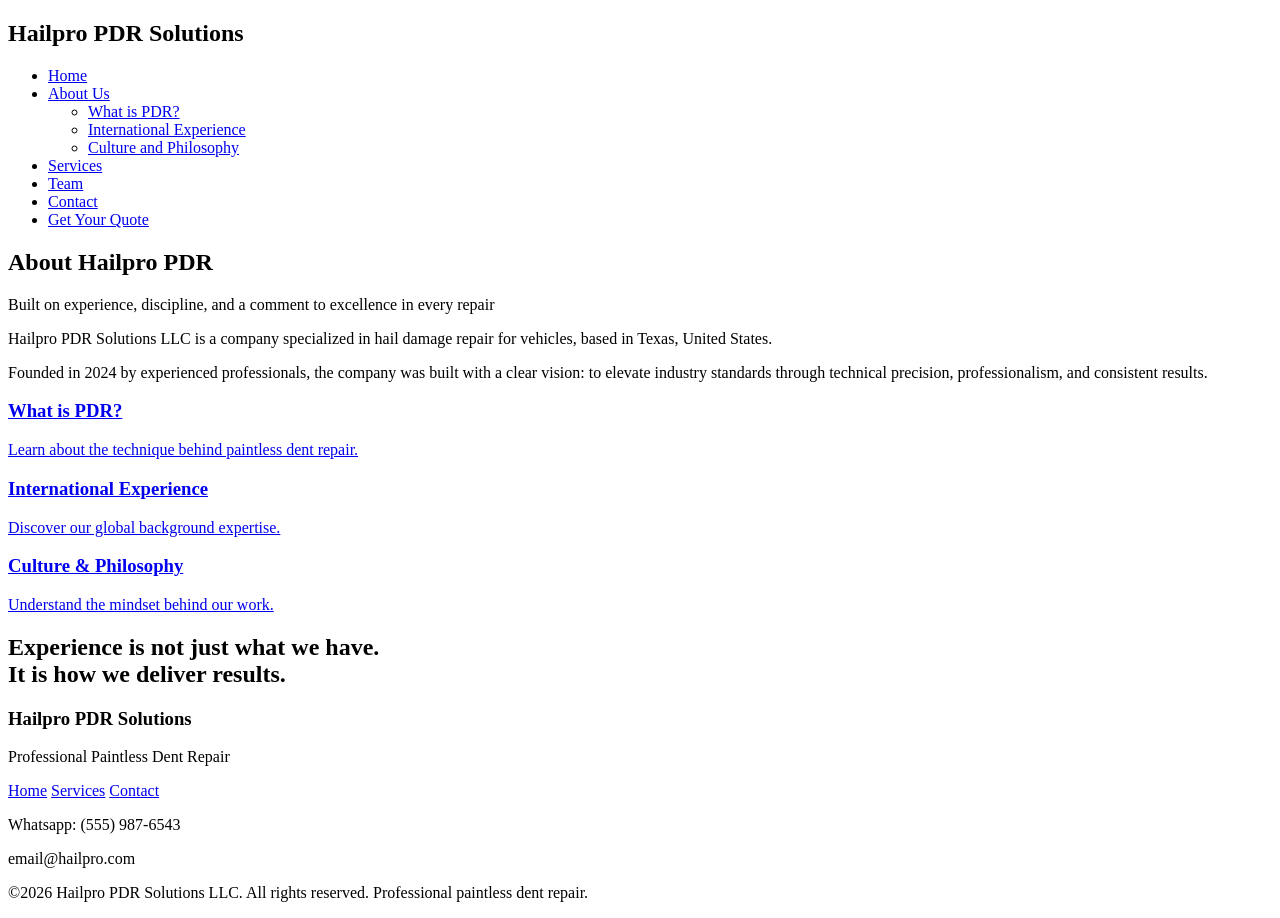
==== about.html @ 95b72812 "Add files via upload" ====
<!DOCTYPE html>
<html lang="en">
<head>
    <meta charset="UTF-8">
    <meta name="viewport" content="width=device-width, initial-scale=1.0">
    <title>About us</title>
    <link rel="shortcut icon" href="favicon.ico" type="image/x-icon">

    
</head>
<body>
    <header>
         <nav class="navbar">
            <div class="container navbar">

                <div class="logo">
                <h1>Hailpro PDR Solutions</h1>
            </div>

        <ul class="nav-menu">
            <li><a href="index.html">Home</a></li>

            <li class="dropdown">
                <a href="about.html">About Us</a>
                    <ul class="dropdown-menu">
                        <li><a href="pdr.html">What is PDR?</a></li>
                        <li><a href="experience.html">International Experience</a></li>
                        <li><a href="culture.html">Culture and Philosophy</a></li>
                    </ul>
                <li><a href="services.html">Services</a></li>
                <li><a href="team.html">Team</a></li>
                <li><a href="contact.html">Contact</a></li>

                <li><a href="contact.html" class="btn-nav">Get Your Quote</a></li>
            </li>
        </ul>
        </nav>
    </header>


    <main>
        <section class="page-hero">
            <div class="container">
                <h1>About Hailpro PDR</h1>
                <p>Built on experience, discipline, and a comment to excellence in every repair</p>
            </div>
        </section>

        <section class="about-intro">
            <div class="container">
                <p>
                    Hailpro PDR Solutions LLC is a company specialized in hail damage repair for vehicles, based in Texas, United States.
                </p>

                <p>
                    Founded in 2024 by experienced professionals, the company was built with a clear vision: to elevate industry standards through technical precision, professionalism, and consistent results.
                </p>
            </div>
        </section>

        <section >
            <div class="about-grid">
                <a href="pdr.html" class="about-card">
                    <h3>What is PDR?</h3>
                    <p>Learn about the technique behind paintless dent repair.</p>
                </a>

                <a href="experience.html" class="about-card">
                    <h3>International Experience</h3>
                    <p>Discover our global background expertise.</p>
                </a>

                <a href="culture.html" class="about-card">
                    <h3>Culture & Philosophy</h3>
                    <p>Understand the mindset behind our work.</p>
                </a>
            </div>
        </section>

    <section class="about-statement">
        <div class="container">
            <h2>
                Experience is not just what we have. <br> It is how we deliver results.
            </h2>
        </div>
    </section>

    <footer class="footer">
        <div class="container footer-content">
            <div>
                <h3>Hailpro PDR Solutions</h3>
                <p>Professional Paintless Dent Repair</p>
            </div>
            <div class="footer-links">
                <a href="index.html">Home</a>
                <a href="services.html">Services</a>
                <a href="contact.html">Contact</a>
            </div>
            <div class="footer-contact">
                <p>Whatsapp: (555) 987-6543</p>
                <p>email@hailpro.com</p>
            </div>
        </div>

        <p>
            ©2026 Hailpro PDR Solutions LLC. All rights reserved.
                Professional paintless dent repair.
        </p>
    </footer>
    </main>
</body>
</html>
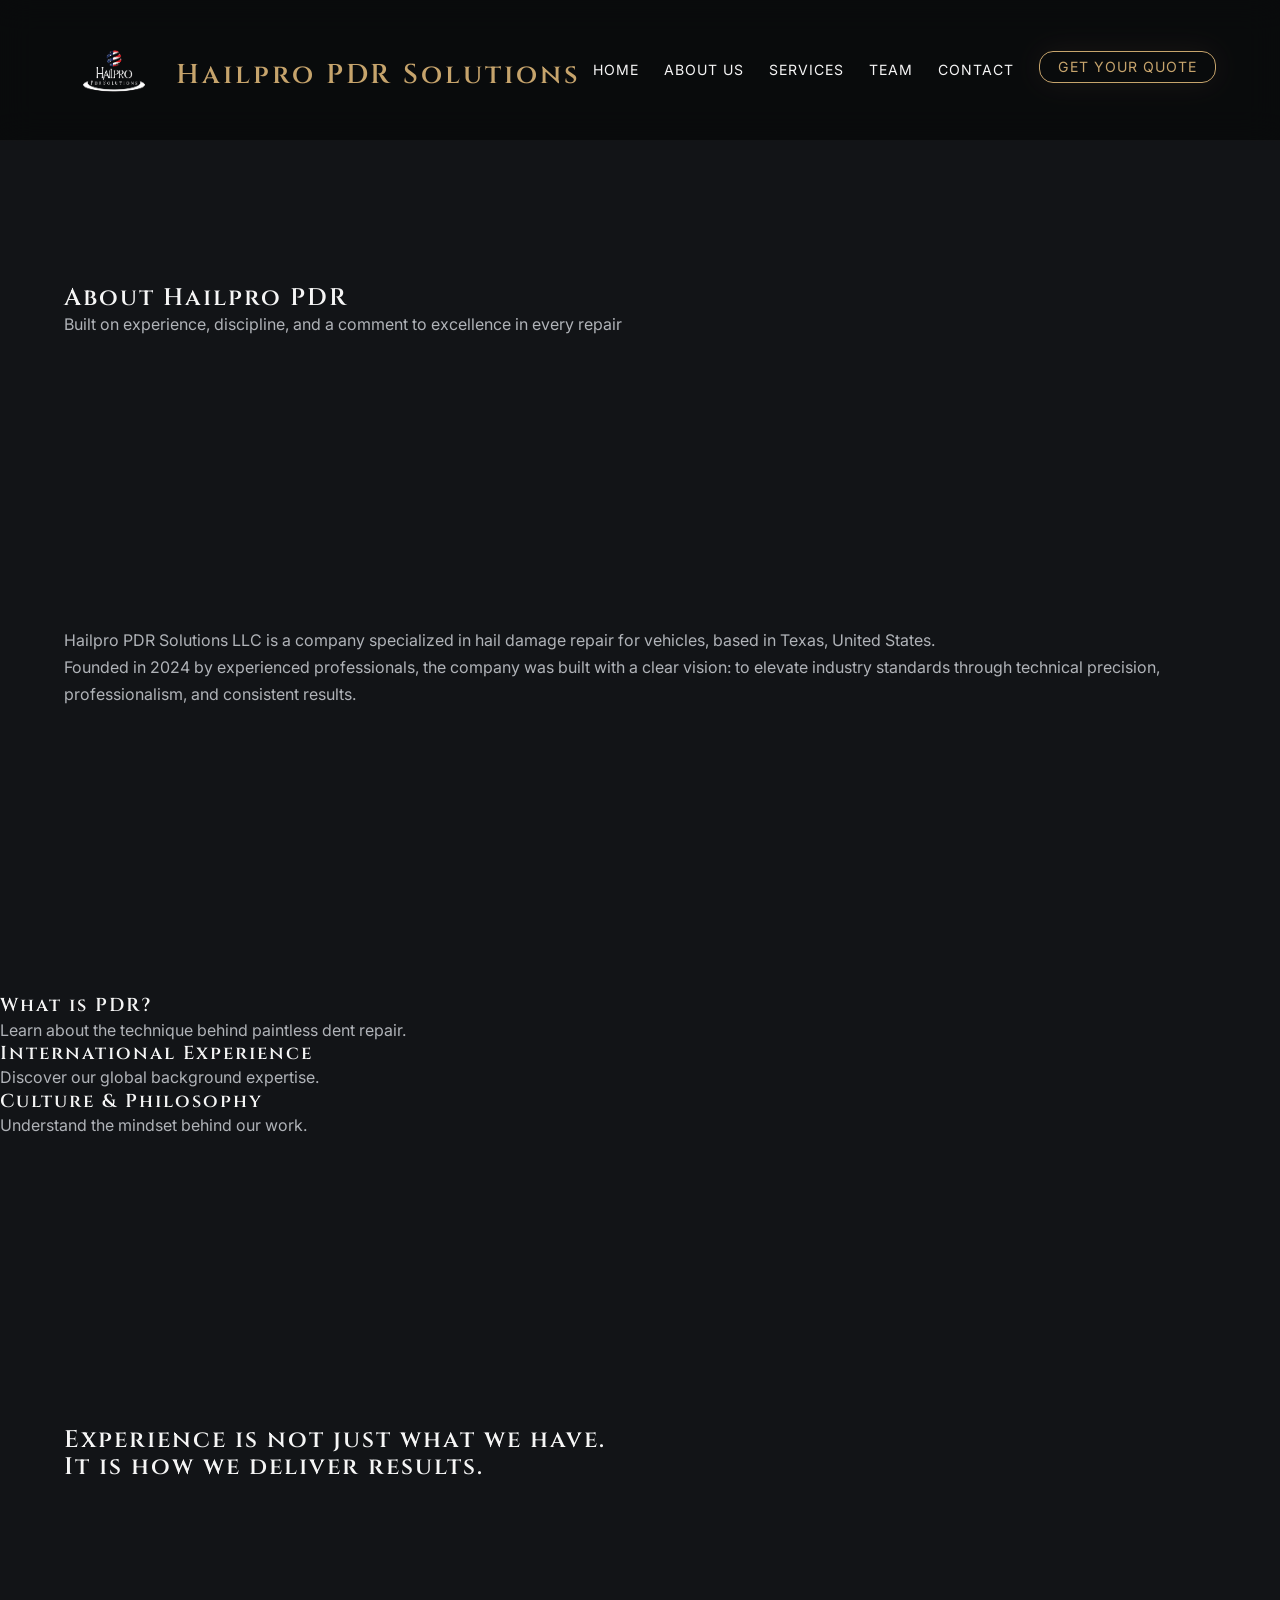
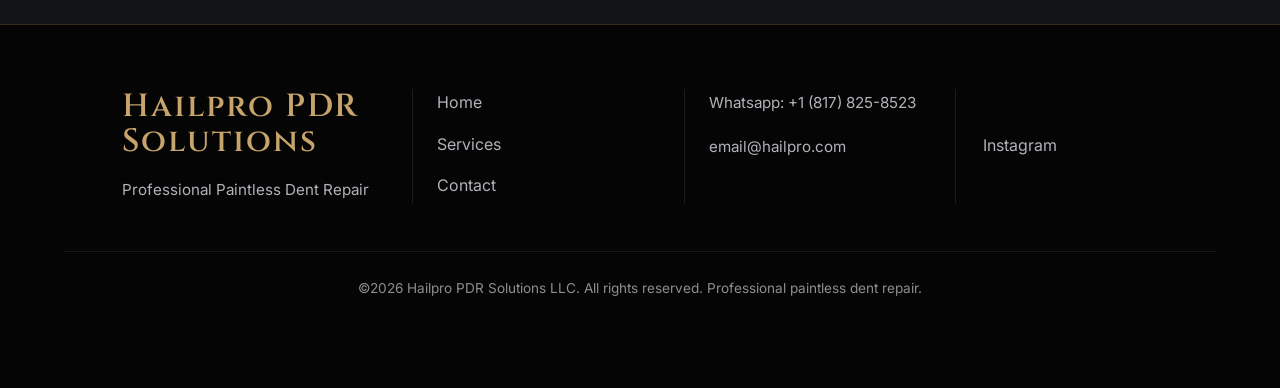
==== commit ec2c48c7: "update" ====
--- a/about.html
+++ b/about.html
@@ -5,7 +5,7 @@
     <meta name="viewport" content="width=device-width, initial-scale=1.0">
     <title>About us</title>
     <link rel="shortcut icon" href="favicon.ico" type="image/x-icon">
-
+    <link rel="stylesheet" href="style.css">
     
 </head>
 <body>
@@ -14,29 +14,29 @@
             <div class="container navbar">
 
                 <div class="logo">
+                <img src="images/logo.png" alt="">
                 <h1>Hailpro PDR Solutions</h1>
             </div>
 
-        <ul class="nav-menu">
-            <li><a href="index.html">Home</a></li>
+            <ul class="nav-menu">
+                <li><a href="index.html">Home</a></li>
 
             <li class="dropdown">
-                <a href="about.html">About Us</a>
+                    <a href="about.html">About Us</a>
                     <ul class="dropdown-menu">
                         <li><a href="pdr.html">What is PDR?</a></li>
                         <li><a href="experience.html">International Experience</a></li>
                         <li><a href="culture.html">Culture and Philosophy</a></li>
-                    </ul>
-                <li><a href="services.html">Services</a></li>
-                <li><a href="team.html">Team</a></li>
-                <li><a href="contact.html">Contact</a></li>
+                        </ul>
+                    <li><a href="services.html">Services</a></li>
+                    <li><a href="team.html">Team</a></li>
+                    <li><a href="contact.html">Contact</a></li>
 
-                <li><a href="contact.html" class="btn-nav">Get Your Quote</a></li>
-            </li>
-        </ul>
+                    <li><a href="contact.html" class="btn-nav">Get Your Quote</a></li>
+                </li>
+            </ul>
         </nav>
     </header>
-
 
     <main>
         <section class="page-hero">
@@ -84,6 +84,7 @@
             </h2>
         </div>
     </section>
+</main>
 
     <footer class="footer">
         <div class="container footer-content">
@@ -97,16 +98,18 @@
                 <a href="contact.html">Contact</a>
             </div>
             <div class="footer-contact">
-                <p>Whatsapp: (555) 987-6543</p>
+                <p>Whatsapp: +1 (817) 825-8523</p>
                 <p>email@hailpro.com</p>
+            </div>
+
+            <div class="footer-instagram">
+                <a href="https://www.instagram.com/hailpropdrsolutions/">Instagram</a>
             </div>
         </div>
 
         <p>
-            ©2026 Hailpro PDR Solutions LLC. All rights reserved.
-                Professional paintless dent repair.
+            ©2026 Hailpro PDR Solutions LLC. All rights reserved. Professional paintless dent repair.
         </p>
     </footer>
-    </main>
 </body>
 </html>
--- a/style.css
+++ b/style.css
@@ -0,0 +1,1362 @@
+@charset "UTF-8"; 
+
+@import url('https://fonts.googleapis.com/css2?family=Cinzel:wght@400..900&display=swap'); 
+
+@import url('https://fonts.googleapis.com/css2?family=Inter:ital,opsz,wght@0,14..32,100..900;1,14..32,100..900&display=swap');
+
+
+:root { 
+
+    /*COLORS*/
+
+    --background-main: #121417; 
+    --background-soft: #1a1d21; 
+    --background-card: #20242a;
+    
+    --gold: #c6a46c; 
+    --gold-soft: #a88b5c; 
+    --gold-light: #e0c48a; 
+    
+    --blue-deep: #1e3a8a; 
+    --red-accent: #b91c1c; 
+    
+    --text-main: #f5f5f5; 
+    --text-soft: #b0b3b8; 
+
+    --border-light: rgba(255, 255, 255, 0.08);
+    --border-soft: rgba(255,255,255,0.04);
+    --gold-border: 1px solid rgba(198,164,108,0.25);
+
+    --overlay-dark: rgba(0,0,0,0.72);
+    --overlay-light: rgba(0,0,0,0.3);
+
+    /*TYPOGRAPHY*/
+
+    --font-title: "Cinzel", serif;
+    --font-body: "Inter", sans-serif;
+
+    --title-big: 5.5rem;
+    --title-medium: 3rem;
+    --title-small: 1.5rem;
+
+    --text-large: 1.15rem;
+    --text-normal: 1rem;
+    --text-small: 0.9rem;
+
+    --letter-spacing-title: 2px;
+
+    /*SPACING*/
+
+    --section-padding: 9rem;
+    --container-width: 1280px;
+
+    --content-width: 550px;
+
+
+    --card-padding: 2.5rem;
+
+    --button-padding: 1rem 2.2rem;
+
+    /*EFFECTS*/
+    
+    --radius: 14px;
+    --radius-small: 8px;
+    --radius-large: 24px;
+
+    --shadow-soft: 0 10px 30px rgba(0,0,0,0.25);
+    --shadow-medium: rgba(0,0px,60px,0.35);
+    --shadow-heavy: rgba(0,30px,100px,0.45);
+
+    --gradient-dark:
+    linear-gradient(
+    to right,
+    rgba(0,0,0,0.88),
+    rgba(0,0,0,0.3)
+);
+
+    --gradient-soft:
+    linear-gradient(
+    to bottom,
+    rgba(0,0,0,0.2),
+    rgba(0,0,0,0.75)
+);
+
+    --blur-light: blur(8px);
+    --blur-medium: blur(14px);
+    --blur-heavy: blur(24px);
+
+    --gold-glow: 0 0 30px rgba(198,164,108,0.08);
+
+    --gold-strong: #c3bf76;
+
+    --transition-slow: 1s ease;
+    --transition-medium: 0.6s ease;
+    --transition-fast: 0.3s ease;
+
+    --luxury-transition: cubic-bezier(0.19,1,0.22,1);
+    
+} 
+
+* { 
+    margin: 0px; 
+    padding: 0px; 
+    box-sizing: border-box; 
+} 
+
+html {
+    scroll-behavior: smooth;
+}
+
+
+body { 
+    font-family: "Inter", sans-serif; 
+
+    color: var(--text-main);
+    
+    background: linear-gradient(to bottom, rgba(0,0,0,0.2),
+    rgba (0,0,0,0.9)
+    );
+
+    background-color: var(--background-main);
+    line-height: 1.7; 
+
+    overflow-x: hidden;
+    position: relative;
+} 
+
+body::before {
+    content: "";
+    position: fixed;
+
+    inset: 0;
+
+    background-image: radial-gradient(rgba (255,255,255,0.08) 0.5px,
+    transparent 0.05px
+    );
+
+    background-size: 4px 4px;
+
+    opacity: 0.03;
+
+    pointer-events: none;
+    
+    z-index: 9999;
+}
+
+h1, h2, h3 { 
+    font-family: "Cinzel", serif; 
+    letter-spacing: var(--letter-spacing-title); 
+    line-height: 1.1;
+    font-weight: 600;
+} 
+
+p { 
+    color: var(--text-soft); 
+    font-size: var(--text-normal);
+} 
+
+a { 
+    text-decoration: none; 
+    color: inherit; 
+}
+
+.container {
+    width: 90%;
+    max-width: var(--container-width);
+    margin: 0px auto;
+}
+
+section {
+    padding: var(--section-padding) 0;
+    position: relative;
+}
+
+header {
+    width: 100%;
+    position: sticky;
+
+    top: 0px;
+    padding: 10px 0px;
+    margin-bottom: 0%;
+
+    z-index: 1000;
+
+    background: rgba(0,0,0, 0.45);
+    backdrop-filter: blur(16px);
+
+    border-bottom: 1px solid rgba(255,255,255,0.04);
+}
+
+.logo {
+    display: flex;
+    flex-direction: row;
+    gap: 12px
+}
+.logo img {
+    width: 150%;
+    max-width: 100px;
+    height: 120px;
+}
+
+.logo h1 {
+    font-size: 1.7rem;
+    color: var(--gold);
+    letter-spacing: 3px;
+
+    margin-top: 50px;
+}
+
+.navbar {
+    display: flex;
+    justify-content: space-between;
+
+    align-items: center;
+    min-height: 95px;
+}
+
+.nav-container {
+    width: 90%;
+    max-width: 1200px;
+
+    display: flex;
+    justify-content: space-between;
+    align-items: center;
+
+    padding: 18px 0px;
+}
+
+
+.nav-menu {
+    list-style: none;
+    display: flex;
+    align-items: center;
+    gap: 25px;
+}
+
+.nav-menu a {
+    position: relative;
+    font-size: 0.88rem;
+    text-transform: uppercase;
+
+    letter-spacing: 1px;
+    transition: var(--transition-medium);
+}
+
+.nav-menu a:hover {
+    color: var(--gold);
+}
+
+.nav-menu a::after {
+    content: "";
+
+    position: absolute;
+    left: 0;
+    bottom: -8px;
+
+    width: 0;
+    height: 2px;
+
+    background: var(--gold);
+
+    transition: var(--transition-medium);
+}
+
+.nav-menu a:hover::after {
+    width: 100%;
+}
+
+.nav-menu .btn-nav::after {
+    display: none;
+}
+
+.dropdown {
+    position: relative;
+}
+
+.dropdown-menu {
+    position: absolute;
+    top: 140%;
+    left: 0;
+    background: rgba(10, 10, 10, 0.99);
+    list-style: none;
+    min-width: 200px;
+
+    border: var(--gold-border);
+
+    backdrop-filter: var(--border-light);
+    padding: 10px 0px;
+    border-radius: var(--radius);
+
+    opacity: 0;
+    visibility: hidden;
+    transform: translateY(10px);
+    transition: var(--transition-medium);
+}
+
+.dropdown-menu li {
+    padding: 14px 22px;
+
+    border-bottom: 1px solid rgba(255,255,255,0.04);
+}
+
+.dropdown-menu li:hover {
+    background: rgba(255, 255, 255, 0.03);
+}
+
+.dropdown:hover .dropdown-menu {
+    opacity: 1;
+    visibility: visible;
+    transform: translateY(0px);
+}
+
+#menu-toggle {
+    display: none;
+}
+
+.menu-icon {
+    display: none;
+    font-size: 28px;
+    cursor: pointer;
+    color: var(--gold);
+
+    transition: var(--transition-fast);
+}
+
+.menu-icon:hover {
+    color: var(--gold-light);
+}
+
+.btn-nav {
+    display: inline-block;
+    padding: 8px 18px;
+    line-height: 1;
+
+    border: 1px solid var(--gold);
+    border-radius: var(--radius);
+
+    transform: translateY(-3px);
+
+    color: var(--gold);
+    box-shadow: var(--gold-glow);
+}
+
+.btn-nav:hover {
+    border: var(--gold-border);
+    color: var(--gold);
+    box-shadow: var(--gold-glow);
+}
+
+.nav-menu .btn-nav:hover {
+    color: #fff7e8;
+
+    border-color: var(--gold);
+
+    box-shadow:
+        0 0 8px rgba(198,164,108,0.55),
+        0 0 18px rgba(198,164,108,0.35),
+        0 0 30px rgba(198,164,108,0.18);
+
+    text-shadow:
+        0 0 6px rgba(255,230,180,0.9);
+
+    background: rgba(198,164,108,0.05);
+
+    transform: translateY(-3px) scale(1.03);
+}
+
+.btn-primary, 
+.btn-secondary {
+    display: inline-flex;
+    align-items: center;
+    justify-content: center;
+
+    padding: var(--button-padding);
+
+    text-transform: uppercase;
+    letter-spacing: 1px;
+    font-size: 0.82rem;
+
+    transition: all var(--transition-medium);
+
+    cursor: pointer;
+}
+
+.btn-primary {
+    background: linear-gradient(135deg, 
+    var(--gold), 
+    var(--gold-soft)
+    );
+    color: #111;
+
+    border: 1px solid transparent;
+    position: relative;
+    overflow: hidden;
+}
+
+.btn-primary:hover {
+    transform: translateY(-2px);
+
+    background: linear-gradient(
+        135deg,
+        #e2c48a,
+        #c79b52
+    );
+
+    color: #000;
+
+    box-shadow:
+        0 0 10px rgba(198,164,108,0.35),
+        0 0 24px rgba(198,164,108,0.18);
+
+    filter: brightness(1.08);
+    
+}
+
+.btn-secondary {
+    border: 1px solid rgba(255,255,255, 0.18);
+    color: var(--text-main);
+}
+
+.btn-secondary:hover {
+    color: #fff7e8;
+
+    border-color: var(--gold);
+
+    box-shadow:
+        0 0 8px rgba(198,164,108,0.55),
+        0 0 18px rgba(198,164,108,0.35),
+        0 0 30px rgba(198,164,108,0.18);
+
+    text-shadow:
+        0 0 6px rgba(255,230,180,0.9);
+
+    background: rgba(198,164,108,0.05);
+
+    transform: translateY(-3px) scale(1.03);
+}
+
+/*HERO SECTION*/
+
+.hero {
+    min-height: 92vh;
+    display: flex;
+
+    flex-direction: column;
+
+    justify-content: center;
+
+    padding-top: 8rem;
+
+    background: var(--gradient-dark),
+    url('images/background.png');
+
+    background-position: left;
+    background-size: cover;
+    background-repeat: no-repeat;
+    background-attachment: fixed;
+
+}
+
+.hero h1 {
+    font-size: var(--title-big);
+    max-width: 1000px;
+    padding-left: 1rem;
+
+    line-height: 5rem;
+
+    text-transform: uppercase;
+    color: #FFFFFF;
+    text-shadow: 0px 10px 30px rgba(0,0,0,0.5)
+}
+
+.highlight {
+    color: var(--gold);
+}
+
+.hero p {
+    font-size: var(--text-large);
+
+    max-width: var(--container-width);
+    margin: 1rem;
+
+    color: #dddddd;
+}
+
+.hero-buttons {
+    display: flex;
+    gap: 1.5rem;
+    margin: 3rem;
+}
+
+.why {
+    position: relative;
+
+    background: var(--text-main);
+
+    padding: 4.5rem 0;
+}
+
+.why::after {
+    content: "";
+
+    position: absolute;
+    top: -90px;
+    left: 0;
+
+    width: 100%;
+    height: 90px;
+
+    background: linear-gradient(
+        to bottom,
+        transparent,
+        #f4f4f4
+    );
+}
+
+.why .section-title {
+    color: var(--background-main);
+
+    text-align: center;
+
+    margin-bottom: 3.5rem;
+
+    font-size: 2rem;
+}
+
+.why-grid {
+    display: grid;
+
+    grid-template-columns: repeat(4, 1fr);
+
+    align-items: center;
+}
+
+.why-item {
+    position: relative;
+    display: flex;
+
+    flex-direction: column;
+    align-items: center;
+    justify-content: center;
+    text-align: center;
+
+    padding: 1.5rem, 2rem;
+
+    transition: var(--transition-fast);
+}
+
+.why-item:hover {
+    transform: translateY(-3px);
+}
+
+.why-item:not(:last-child)::after {
+    content: "";
+
+    position: absolute;
+    right: 0;
+    top: 50%;
+
+    transform: translateY(-50%);
+
+    width: 1px;
+    height: 80%;
+
+    background: rgba(198,164,108,0.18);
+}
+
+.why-item img {
+    width: 38px;
+    height: 38px;
+
+    object-fit: contain;
+
+    margin-bottom: 1.3rem;
+
+    opacity: 0.9;
+
+    transition: var(--transition-fast);
+}
+
+.why-item:hover img {
+    transform: scale(1.05);
+}
+
+.why-item span {
+    font-family: var(--font-body);
+    font-size: 1rem;
+    font-weight: 400;
+    color: var(--background-main);
+
+    letter-spacing: 1.4px;
+    line-height: 1.6;
+
+    text-transform: uppercase;
+}
+
+/*ABOUT SECTION*/
+
+.about-short {
+    background: #050505;
+
+    border-top: var(--gold-border);
+    border-bottom: var(--gold-border);
+
+    padding: 0;
+}
+
+.about-wrapper {
+    display: grid;
+    grid-template-columns: 52% 48%;
+    align-items: stretch;
+}
+
+.about-content {
+    display: flex;
+    align-items: center;
+    position: relative;
+
+    padding: 6rem 7rem 6rem 4rem;
+}
+
+.about-content .container {
+    max-width: 520px;
+}
+
+.about-short .section-title {
+    text-align: left;
+    font-size: 2.3rem;
+
+    margin-bottom: 2rem;
+
+    color: var(--text-main);
+}
+
+.about-content .section-title::after {
+    content: "";
+
+    position: absolute;
+    left: 0;
+    bottom: -14px;
+
+    width: 60px;
+    height: 2px;
+
+    background: var(--gold);
+}
+
+.about-content p {
+    max-width: 540px;
+
+    font-size: 1rem;
+    line-height: 2;
+
+    margin-bottom: 3rem;
+    color: var(--text-soft);
+}
+
+.about-img {
+    position: relative;
+    min-height: 650px;
+    overflow: hidden;
+}
+
+.about-img img {
+    width: 100%;
+    height: 100%;
+
+    object-fit: cover;
+    display: block;
+    object-position: center center;
+
+    transform: scale(0.9);
+
+    filter: 
+    grayscale(35%)
+    brightness(0.9)
+    contrast(1.1);
+}
+
+.about-img::after {
+    content: "";
+    position: absolute;
+    inset: 0;
+
+    background: linear-gradient(
+    to left,
+    rgba(0,0,0,0.15),
+    rgba(0,0,0,0.45)
+    );
+}
+
+.stats-grid {
+    display: flex;
+    gap: 3rem;
+
+    margin-top: 1rem;
+    margin-right: 2rem;
+    
+}
+
+.stat {
+    display: flex;
+    align-items: center;
+    min-width: auto;
+
+    gap: 1rem;
+}
+
+.stat img {
+    width: 20px;
+    height: 22px;
+
+    object-fit: contain;
+    object-position: center;
+
+    border: 1px solid var(--gold);
+    border-radius: 42%;
+    padding: 10px;
+    margin: 1.4rem auto 1.8rem;
+
+    display: block;
+
+    box-sizing: content-box;
+    background: rgba(0,0,0,0.55);
+    backdrop-filter: blur(5px);
+}
+
+.stat h3 {
+    font-size: 2.8rem;
+    color: var(--gold);
+
+    margin-bottom: 0.4rem;
+    line-height: 1;
+}
+
+.stat p {
+    margin: 0;
+    color: var(--text-main);
+
+    font-size: 0.78rem;
+    max-width: 120px;
+
+    text-transform: uppercase;
+    letter-spacing: 1.5px;
+    
+}
+
+/*SERVICES*/
+
+.services {
+    background: #050505;
+
+    border-bottom: var(--gold-border);
+
+    padding: 6rem 0;
+}
+
+.services .section-title {
+    position: relative;
+    text-align: center;
+    color: var(--text-main);
+
+    font-size: 2.4rem;
+    margin-bottom: 4.5rem;
+}
+
+.services .section-title::after {
+    content: "";
+    position: absolute;
+
+    left: 50%;
+    bottom: -14px;
+
+    transform: translateX(-50%);
+
+    width: 70%;
+    height: 2px;
+
+    background: var(--gold);
+}
+.services::before {
+    content: "";
+
+    position: absolute;
+
+    top: 0;
+    left: 50%;
+
+    transform: translateX(-50%);
+
+    width: 78%;
+    height: 1px;
+
+    background: linear-gradient(
+        to right,
+        transparent,
+        rgba(198,164,108,0.9),
+        transparent
+    );
+
+    box-shadow:
+        0 0 12px rgba(198,164,108,0.35),
+        0 0 22px rgba(198,164,108,0.18);
+}
+
+.services::after {
+    content: "";
+
+    position: absolute;
+
+    top: -100px;
+    left: 0;
+
+    width: 100%;
+    height: 100px;
+
+    background: linear-gradient(
+        to bottom,
+        transparent,
+        #050505
+    );
+
+    pointer-events: none;
+}
+
+.service-grid {
+    display: grid;
+    grid-template-columns: repeat(3, 1fr);
+    gap: 1.8rem;
+}
+
+.service-card {
+    position: relative;
+
+    min-height: 430px;
+    padding: 3rem 2rem;
+
+    border: 1px solid rgba(198,164,108,0.35);
+
+    overflow: hidden;
+    display: flex;
+    flex-direction: column;
+
+    justify-content: flex-end;
+    
+
+    transition: var(--transition-medium);
+
+    background-size: contain;
+    background-position: top;
+    background-repeat: no-repeat;
+}
+
+.service-card:hover {
+    transform: translateY(-8px);
+
+    border-color: var(--gold);
+
+    box-shadow: var(--gold);
+}
+
+.service-card > * {
+    position: relative;
+    z-index: 2;
+}
+
+.service-card img {
+    width: 20px;
+    height: 22px;
+
+    display: flex;
+
+    object-fit: contain;
+
+    padding: 10px;
+
+    border: 1px solid var(--gold);
+    border-radius: 42%;
+
+    box-sizing: content-box;
+    margin: 0 auto 1.5rem auto;
+
+    background: rgba(0,0,0, 0.45);
+    backdrop-filter: blur(5px);
+}
+
+.service-card h3 {
+    font-size: 1.4rem;
+    
+    color: var(--gold);
+
+    margin-bottom: 1rem;
+    line-height: 1.4;
+}
+
+.service-card p {
+    color: var(--text-soft);
+
+    font-size: 0.95rem;
+    line-height: 1.9;
+}
+
+.service-card-1 {
+    background-image: url('images/grid-1.png');
+}
+
+.service-card-2 {
+    background-image: url('images/grid-2.png');
+}
+
+.service-card-3 {
+    background-image: url('images/grid-3-bk.png');
+
+}
+
+.service-card::before {
+    content: "";
+
+    position: absolute;
+    inset: 0;
+
+    background: linear-gradient(
+        to bottom,
+        rgba(0,0,0,0.05) 0%,
+        rgba(0,0,0,0.35) 35%,
+        rgba(0,0,0,0.78) 65%,
+        rgba(0,0,0,0.96) 100%
+    );
+
+    z-index: 1;
+}
+
+.service-cta {
+    display: flex;
+    justify-content: center;
+
+    margin-top: 5rem;
+}
+
+.service-cta .btn-primary {
+    display: inline-flex;
+    align-items: center;
+    justify-content: center;
+
+    padding: 1rem 3.5rem;
+
+    border: 1px solid var(--gold);
+
+    background: transparent;
+    color: var(--gold);
+
+    text-transform: uppercase;
+
+    letter-spacing: 2px;
+    font-size: 0.85rem;
+    font-weight: 500;
+
+    position: relative;
+    overflow: hidden;
+
+    transition: var(--transition-medium);
+}
+
+.service-cta .btn-primary:hover {
+    background: rgba(198,164,108,0.06);
+
+    color: #fff7e8;
+
+    border-color: var(--gold);
+
+    transform: translateY(-3px) scale(1.02);
+
+    box-shadow:
+        0 0 8px rgba(198,164,108,0.45),
+        0 0 18px rgba(198,164,108,0.28),
+        0 0 28px rgba(198,164,108,0.12);
+
+    text-shadow:
+        0 0 6px rgba(255,230,180,0.75);
+}
+
+/*QUOTE*/
+
+.quote-1 {
+    position: relative;
+    display: flex;
+
+    padding: 5rem 0;
+
+    background-image: url('images/quote-img.png');
+    background-size: cover;
+    background-position: left center;
+    background-repeat: no-repeat;
+    background-attachment: fixed;
+
+    overflow: hidden;
+}
+
+.quote-1::before {
+    content: "";
+
+    position: absolute;
+
+    top: -100px;
+    left: 0;
+
+    width: 100%;
+    height: 100px;
+
+    background: linear-gradient(
+        to bottom,
+        transparent,
+        #050505
+    );
+
+    z-index: 2;
+    pointer-events: none;
+}
+
+.quote-1::after {
+    content: "";
+
+    position: absolute;
+
+    top: 0;
+    left: 50%;
+
+    transform: translateX(-50%);
+
+    width: 78%;
+    height: 1px;
+
+    background: linear-gradient(
+        to right,
+        transparent,
+        rgba(198,164,108,0.9),
+        transparent
+    );
+
+    box-shadow:
+        0 0 12px rgba(198,164,108,0.35),
+        0 0 22px rgba(198,164,108,0.18);
+
+    z-index: 3;
+}
+
+.quote-1 .container {
+    position: relative;
+    z-index: 2;
+
+    display: flex;
+    align-items: center;
+    justify-content: flex-end;
+    gap: 2rem;
+}
+
+.quote-1-content {
+    max-width: 760px;
+
+    display: flex;
+    align-items: flex-start;
+    gap: 1.5rem;
+
+}
+
+.quote-1 img {
+    width: 48px;
+    height: 48px;
+
+    object-fit: contain;
+}
+
+.quote-1 h2 {
+    color: var(--gold);
+
+    font-size: 2rem;
+    line-height: 1.5;
+    font-weight: 500;
+
+    max-height: 850px;
+    text-align: right;
+}
+
+/*CTA CONTACT*/
+
+.contact-cta {
+    background: #f5f1ea;
+
+    padding: 3.5rem 0;
+
+    border-top: 1px solid rgba(198,164,108,0.02);
+    border-bottom: 1px solid rgba(198,164,108,0.02);
+}
+
+.contact-cta-content {
+    display: flex;
+    align-items: center;
+    justify-content: space-between;
+    gap: 2rem;
+}
+
+.contact-cta-text {
+    color: #1a1a1a;
+
+    font-size: 2.4rem;
+    margin-bottom: 0.7rem;
+}
+
+.contact-cta-text p {
+    color: #555;
+
+    font-size: 1rem;
+    line-height: 1.7;
+    padding-top: 5px;
+    text-align: center;
+}
+
+.contact-cta .btn-primary {
+    display: inline-flex;
+    align-items: center;
+    justify-content: center;
+
+    padding: 1.2rem 3.8rem;
+
+    background-color: var(--gold);
+    color: #fff;
+
+    border: 1px solid var(--gold);
+
+    text-transform: uppercase;
+    letter-spacing: 2px;
+
+    font-size: 0.85;
+    font-weight: 500;
+
+    transition: var(--transition-medium);
+}
+
+.contact-cta .btn-primary:hover {
+    background: transparent;
+    color: var(--gold);
+}
+
+/*LOCATION*/
+
+.location {
+    background: #050505;
+    padding: 6rem 0;
+
+    border-top: var(--gold-border);
+}
+
+.location-wrapper {
+    display: grid;
+    grid-template-columns: 380px 1fr;
+    gap: 1rem;
+    
+    align-items: stretch;
+}
+
+.location .container {
+    display: grid;
+    grid-template-columns: 340px 1fr;
+    gap: 3rem;
+    align-items: stretch;
+}
+
+.location-content {
+    display: flex;
+    flex-direction: column;
+    justify-content: center;
+}
+
+.location .section-title {
+    position: relative;
+    color: var(--gold);
+
+    font-size: 2.2rem;
+    margin-bottom: 2.5rem;
+}
+
+.location .section-title::after {
+    content: "";
+
+    position: absolute;
+    left: 0;
+    bottom: -12px;
+
+    width: 60px;
+    height: 2px;
+
+    background: var(--gold);
+}
+
+.location-info {
+    display: flex;
+    flex-direction: column;
+    gap: 1.4rem;
+}
+
+.location-item {
+    display: flex;
+    align-items: center;
+    gap: 0.9rem;
+}
+
+.location-item span {
+    width: 22px;
+    height: 22px;
+
+    display: flex;
+    align-items: center;
+    justify-content: center;
+
+    flex-shrink: 0;
+}
+
+.location-item img {
+    width: 20px;
+    height: 20px;
+
+    object-fit: contain;
+
+}
+
+.location-item p {
+    color: var(--text-soft);
+    font-size: 1rem;
+
+    line-height: 1.7;
+}
+
+.location-item strong {
+    color: var(--text-main);
+    font-weight: 500;
+}
+
+.map-placeholder {
+    overflow: hidden;
+
+    border: 1px solid rgba(198,164,108,0.03);
+    min-height: 260px;
+    position: relative;
+}
+
+.map-placeholder iframe {
+    width: 100%;
+    height: 100%;
+
+    filter: 
+    grayscale(100%)
+    brightness(0.55)
+    contrast(1.1);
+}
+
+/*FOOTER*/
+
+.footer {
+    background: #050505;
+    border-top: var(--gold-border);
+    padding: 4rem;
+}
+
+.footer-content {
+    display: grid;
+    grid-template-columns: 1.2fr 1fr 1fr 0.8fr;
+    gap: 3rem;
+
+    padding-bottom: 3rem;
+}
+
+.footer-content > div {
+    position: relative;
+}
+
+.footer-content > div:not(:last-child)::after {
+    content: "";
+
+    position: absolute;
+    top: 0;
+    right: -1.5rem;
+
+    width: 1px;
+    height: 100%;
+
+    background: rgba(198,164,108,0.15);
+}
+
+/*BRAND*/
+
+.footer h3 {
+    color: var(--gold);
+    font-size: 2rem;
+    margin-bottom: 1rem;
+}
+
+.footer p {
+    color: var(--text-soft);
+
+    line-height: 1.8;
+    font-size: 0.95rem;
+}
+
+.footer-links {
+    display: flex;
+    flex-direction: column;
+
+    gap: 0.9rem;
+}
+
+.footer-links a {
+    color: var(--text-soft);
+
+    transition: var(--transition-fast);
+}
+
+.footer-links a:hover {
+    color: var(--gold);
+
+    transform: translateX(3px);
+}
+
+.footer-contact {
+    display: flex;
+    flex-direction: column;
+
+    gap: 1rem;
+}
+
+.footer-instagram {
+    display: flex;
+    align-items: center;
+
+    gap: 0.7rem;
+
+    color: var(--text-soft);
+    transition: var(--transition-fast);
+    transform: translateX(3px);
+}
+
+.footer-instagram:hover {
+    color: var(--gold);
+
+    transform: translateX(3px);
+}
+
+.footer > p {
+    border-top: 1px solid rgba(198,164,108,0.12);
+
+    padding: 1.5rem 0;
+
+    text-align: center;
+
+    color: rgba(255,255,255,0.55);
+
+    font-size: 0.85rem;
+}
+
+
+
+
+
+/*RESPONSIVE NON-DESKTOP*/
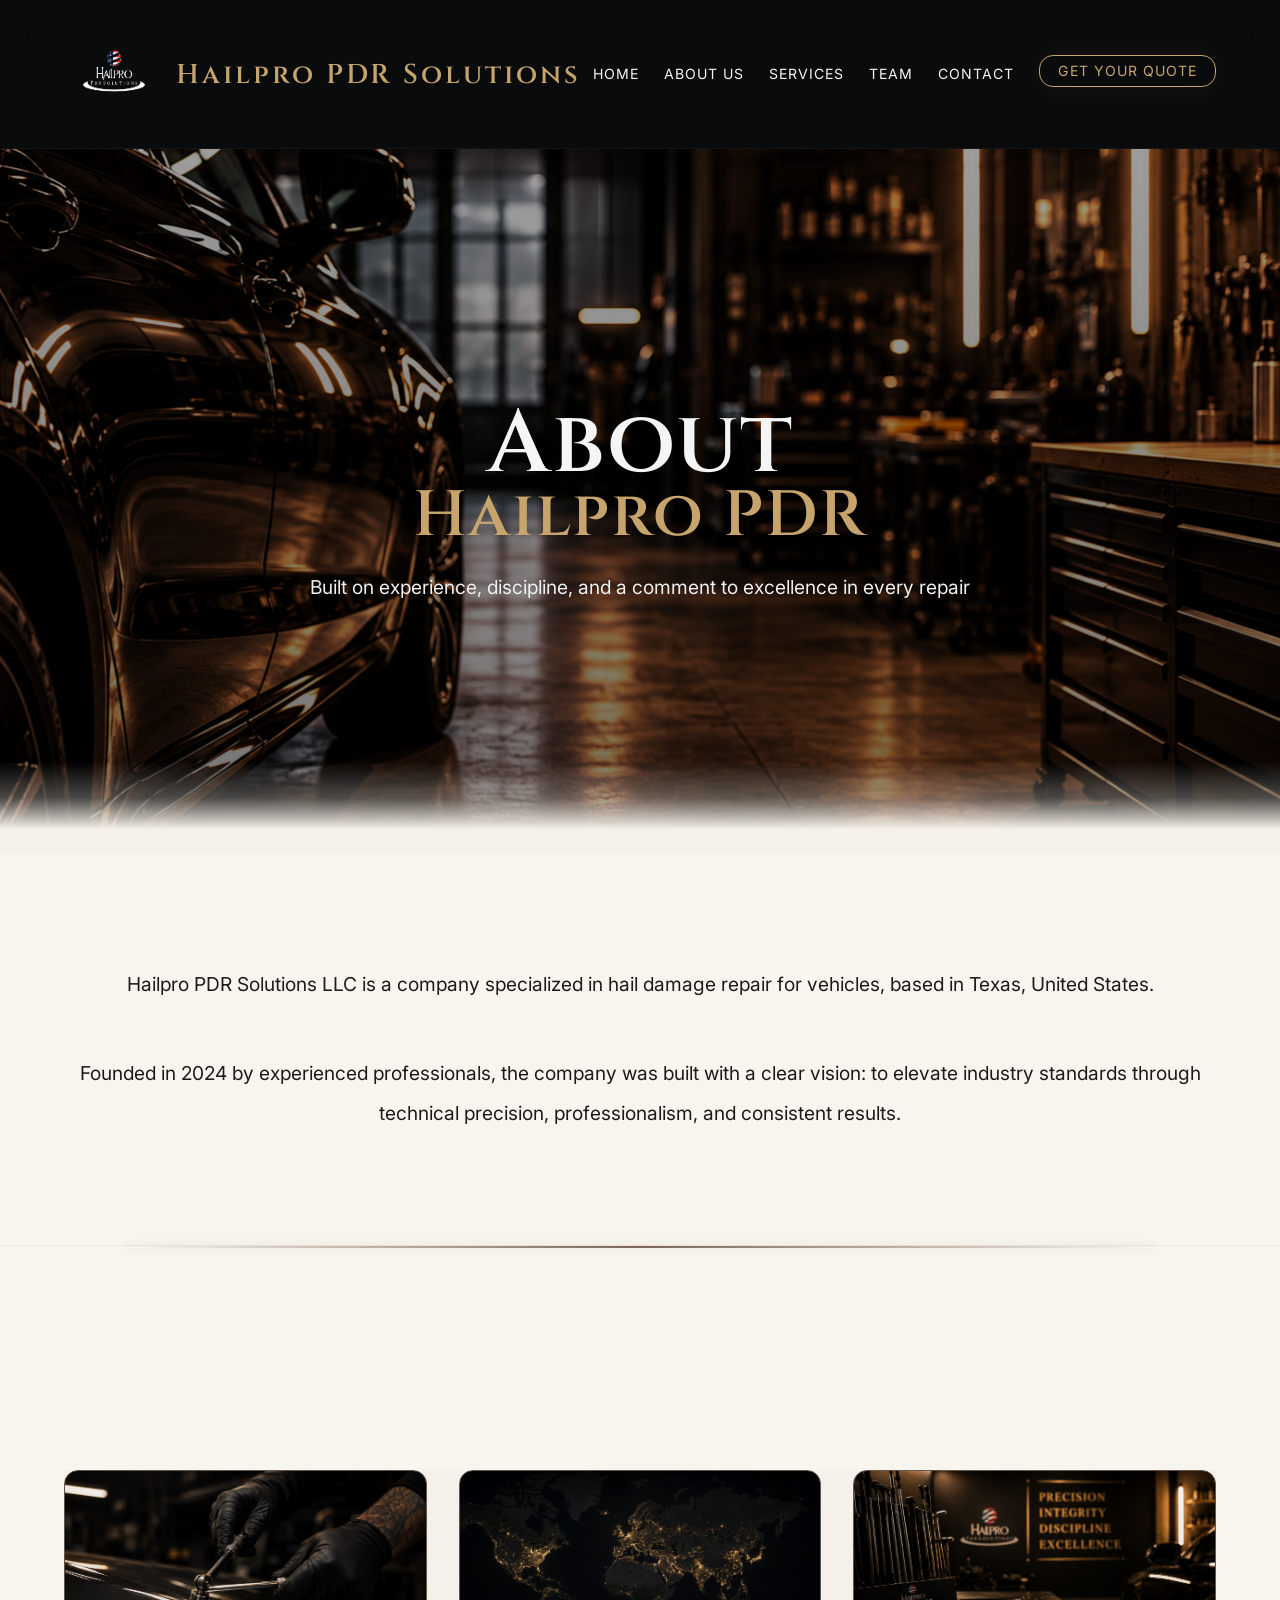
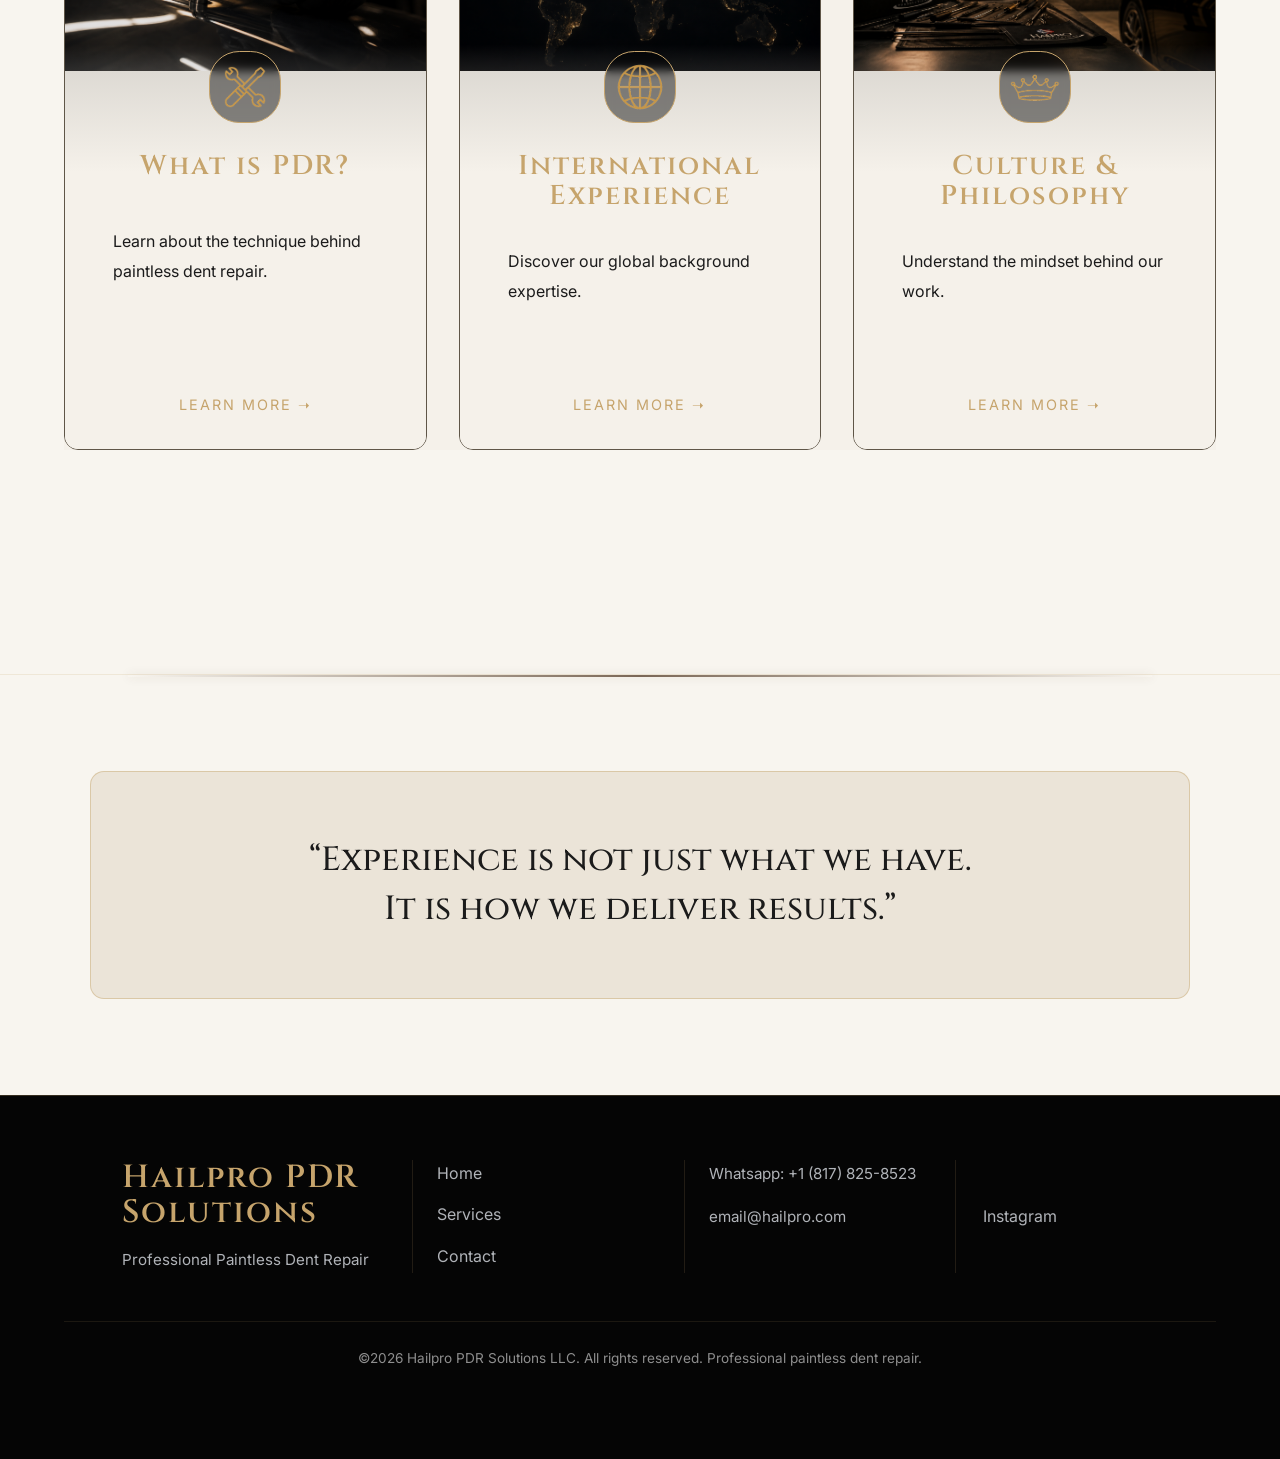
==== commit 128a00f0: "update" ====
--- a/about.html
+++ b/about.html
@@ -14,7 +14,7 @@
             <div class="container navbar">
 
                 <div class="logo">
-                <img src="images/logo.png" alt="">
+                <a href="index.html"><img src="images/logo.png" alt=""></a>
                 <h1>Hailpro PDR Solutions</h1>
             </div>
 
@@ -41,7 +41,8 @@
     <main>
         <section class="page-hero">
             <div class="container">
-                <h1>About Hailpro PDR</h1>
+                <h1>About</h1>
+                <h2>Hailpro PDR</h2>
                 <p>Built on experience, discipline, and a comment to excellence in every repair</p>
             </div>
         </section>
@@ -58,29 +59,37 @@
             </div>
         </section>
 
-        <section >
-            <div class="about-grid">
-                <a href="pdr.html" class="about-card">
-                    <h3>What is PDR?</h3>
-                    <p>Learn about the technique behind paintless dent repair.</p>
-                </a>
+        <section class="whatis-bg">
+            <div class="about-grid-section">
 
-                <a href="experience.html" class="about-card">
-                    <h3>International Experience</h3>
-                    <p>Discover our global background expertise.</p>
-                </a>
-
-                <a href="culture.html" class="about-card">
-                    <h3>Culture & Philosophy</h3>
-                    <p>Understand the mindset behind our work.</p>
-                </a>
+                <div class="about-grid">
+                    <a href="pdr.html" class="about-card about about-card-img">
+                        <img src="images/repair-icon.png" alt="">
+                        <h3>What is PDR?</h3>
+                        <p>Learn about the technique behind paintless dent repair.</p>
+                        <h5>Learn More ➝</h5>
+                    </a>
+                    <a href="experience.html" class="about-card about-card-img">
+                        <img src="images/international-icon.png" alt="">
+                        <h3>International Experience</h3>
+                        <p>Discover our global background expertise.</p>
+                        <h5>Learn More ➝</h5>
+                    </a>
+                    <a href="culture.html" class="about-card about-card-img card icon">
+                        <img src="images/culture-icon.png" alt="">
+                        <h3>Culture & Philosophy</h3>
+                        <p>Understand the mindset behind our work.</p>
+                        <h5>Learn More ➝</h5>
+                    </a>
+                </div>
             </div>
         </section>
 
     <section class="about-statement">
         <div class="container">
+
             <h2>
-                Experience is not just what we have. <br> It is how we deliver results.
+                “Experience is not just what we have. <br> It is how we deliver results.”
             </h2>
         </div>
     </section>
--- a/style.css
+++ b/style.css
@@ -13,6 +13,13 @@
     --background-soft: #1a1d21; 
     --background-card: #20242a;
     
+    --beige-main: #f5f1ea;
+    --beige-soft: #ebe4d8;
+    --beige-dark: #d8cfc0;
+
+    --cream-light: #faf7f2;
+    --warm-white: #f8f5ef;
+
     --gold: #c6a46c; 
     --gold-soft: #a88b5c; 
     --gold-light: #e0c48a; 
@@ -23,12 +30,22 @@
     --text-main: #f5f5f5; 
     --text-soft: #b0b3b8; 
 
+    --text-dark: #1b1b1b;
+    --text-brown: #5f5648;
+
     --border-light: rgba(255, 255, 255, 0.08);
     --border-soft: rgba(255,255,255,0.04);
     --gold-border: 1px solid rgba(198,164,108,0.25);
+    --beige-border: 1px solid rgba(198,164,108,0.18);
 
     --overlay-dark: rgba(0,0,0,0.72);
     --overlay-light: rgba(0,0,0,0.3);
+    --overlay-beige:
+    linear-gradient(
+        to bottom,
+        rgba(245,241,234,0.88),
+        rgba(245,241,234,0.96)
+    );
 
     /*TYPOGRAPHY*/
 
@@ -81,6 +98,13 @@
     rgba(0,0,0,0.75)
 );
 
+--gradient-beige:
+    linear-gradient(
+        135deg,
+        #faf7f2,
+        #ebe4d8
+    );
+
     --blur-light: blur(8px);
     --blur-medium: blur(14px);
     --blur-heavy: blur(24px);
@@ -440,6 +464,8 @@
 .hero {
     min-height: 92vh;
     display: flex;
+    position: relative;
+    overflow: hidden;
 
     flex-direction: column;
 
@@ -491,9 +517,12 @@
 .why {
     position: relative;
 
-    background: var(--text-main);
+    background: #ebe4d8;
 
     padding: 4.5rem 0;
+
+    border-top: var(--beige-border);
+    border-bottom: var(--beige-border);
 }
 
 .why::after {
@@ -508,13 +537,17 @@
 
     background: linear-gradient(
         to bottom,
-        transparent,
-        #f4f4f4
+        rgba(245,241,234,0) 0%,
+        rgba(245,241,234,0.35) 40%,
+        var(--beige-soft) 95%, 
+        var(--beige-soft) 100%
     );
+
+    pointer-events: none;
 }
 
 .why .section-title {
-    color: var(--background-main);
+    color: var(--text-dark);
 
     text-align: center;
 
@@ -561,7 +594,7 @@
     width: 1px;
     height: 80%;
 
-    background: rgba(198,164,108,0.18);
+    background: rgba(198,164,108,0.2);
 }
 
 .why-item img {
@@ -585,7 +618,7 @@
     font-family: var(--font-body);
     font-size: 1rem;
     font-weight: 400;
-    color: var(--background-main);
+    color: var(--text-dark);
 
     letter-spacing: 1.4px;
     line-height: 1.6;
@@ -851,11 +884,16 @@
 }
 
 .service-card:hover {
-    transform: translateY(-8px);
-
+    border: var(--gold-border);
+    color: var(--gold);
+
+    box-shadow:
+        0 0px 30px rgba(198,164,108,0.55),
+        0 0px 18px rgba(198,164,108,0.35),
+        0 0 30px rgba(198,164,108,0.18);
+
+    transform: translateY(-10px);
     border-color: var(--gold);
-
-    box-shadow: var(--gold);
 }
 
 .service-card > * {
@@ -886,6 +924,7 @@
 .service-card h3 {
     font-size: 1.4rem;
     
+    text-align: center;
     color: var(--gold);
 
     margin-bottom: 1rem;
@@ -1083,14 +1122,13 @@
 /*CTA CONTACT*/
 
 .contact-cta {
-    background: #f5f1ea;
+    background: var(--gradient-beige);
 
     padding: 3.5rem 0;
 
-    border-top: 1px solid rgba(198,164,108,0.02);
-    border-bottom: 1px solid rgba(198,164,108,0.02);
-}
-
+    border-top: var(--beige-border);
+    border-bottom: var(--beige-border);
+}
 .contact-cta-content {
     display: flex;
     align-items: center;
@@ -1099,14 +1137,14 @@
 }
 
 .contact-cta-text {
-    color: #1a1a1a;
+    color: var(--text-dark);
 
     font-size: 2.4rem;
     margin-bottom: 0.7rem;
 }
 
 .contact-cta-text p {
-    color: #555;
+    color: var(--text-brown);
 
     font-size: 1rem;
     line-height: 1.7;
@@ -1252,6 +1290,371 @@
     contrast(1.1);
 }
 
+/*ABOUT PAGE*/
+/*ABOUT PAGE HERO*/
+
+.page-hero {
+    position: relative;
+    min-height: 78vh;
+
+    display: flex;
+    align-items: center;
+    justify-content: center;
+
+    text-align: center;
+
+    overflow: hidden;
+
+    background: linear-gradient(
+    rgba(0,0,0,0.35),
+    rgba(0,0,0,0.55)
+    ),
+    url('images/hero-about2.png');
+
+    background-size: cover;
+    background-position: center;
+    background-attachment: fixed;
+}
+
+.page-hero::after {
+    content: "";
+    position: absolute;
+
+    top: 0;
+    left: 50%;
+    transform: translateX(-50%);
+
+    width: 100%;
+    height: 100%;
+}
+
+.page-hero .container {
+    position: relative;
+    z-index: 2;
+}
+
+.page-hero h1 {
+    font-size: 5.5rem;
+    color: var(--text-main);
+
+    margin-bottom: 1rem;
+    line-height: 1.1;
+
+    animation: forwards 1.2s ease;
+}
+
+.page-hero h2 {
+    font-size: 4rem;
+    color: var(--gold);
+
+    line-height: 0.2;
+    margin-bottom: 3rem;
+}
+
+.page-hero p {
+    max-width: 760px;
+
+    margin: 0 auto;
+
+    font-size: 1.2rem;
+    color: #f0f0f0;
+
+    animation: forwards 1.6s ease;
+}
+
+.about-intro {
+    background: var(--warm-white);
+
+    text-align: center;
+
+    padding: 7rem 0;
+
+    border-top: var(--beige-border);
+    border-bottom: var(--beige-border);
+}
+
+.about-intro::after {
+    content: "";
+
+    position: absolute;
+    top: -90px;
+    left: 0;
+
+    width: 100%;
+    height: 90px;
+
+    background: linear-gradient(
+        to bottom,
+        rgba(245,241,234,0) 0%,
+        rgba(245,241,234,0.30) 40%,
+        var(--beige-main
+        ) 75%,  
+        var(--beige-main) 100%  
+    );
+
+    pointer-events: none;
+}
+
+.about-intro p:last-child {
+    margin-bottom: 0;
+}
+
+.about-intro p {
+    font-size: 1.2rem;
+
+    line-height: 2.1;
+
+    color: var(--text-dark);
+
+    margin-bottom: 3rem;
+}
+
+.whatis-bg {
+    background: var(--warm-white);
+    padding: 7rem 0;
+
+    position: relative;
+}
+
+.about-grid-section {
+    position: relative;
+    background: var(--warm-white);
+    padding: 7rem 0;
+}
+
+.about-grid-section::after{
+    content: "";
+
+    position: absolute;
+    left: 50%;
+    top: -112px;
+    
+
+    transform: translate(-50%);
+
+    width: 80%;
+    height: 2px;
+
+    background: linear-gradient(
+        to right,
+        transparent,
+        rgba(80,55,35,0.75),
+        transparent
+    );
+
+    box-shadow:
+        0 0 10px rgba(80,55,35,0.18);
+
+    z-index: 2;
+}
+
+
+.about-grid {
+    width: 90%;
+    max-width: 1280px;
+    background: var(--beige-main);
+
+    margin: auto;
+
+    display: grid;
+    grid-template-columns: repeat(3, 1fr );
+
+    gap: 2rem;
+
+}
+
+.about-card {
+    position: relative;
+    overflow: hidden;
+
+    min-width: 0;
+    min-height: 580px;
+    padding: 10rem 3rem 2rem;
+    border-radius: var(--radius);
+
+    border: 1px solid var(--text-brown);
+
+    display: flex;
+    flex-direction: column;
+    justify-content: flex-end;
+
+    transition: 0.7s ease;
+
+    background-size: 108%;
+    background-repeat: no-repeat;
+    background-position: top center;
+}
+
+.about-card::before {
+    content: "";
+
+    position: absolute;
+    inset: 0;
+
+    background: linear-gradient(
+        to bottom,
+        rgba(0,0,0,0.03) 0%,
+        rgba(0,0,0,0.12) 30%,
+        rgba(245,241,234,0.50) 52%,
+        rgba(245,241,234,0.96) 74%,
+        rgba(245,241,234,1) 100%
+    );
+
+    z-index: 1;
+}
+
+.about-card > * {
+    position: relative;
+    z-index: 2;
+}
+
+.about-card:hover {
+    transform: translateY(-10px);
+    border-color: var(--gold);
+
+    box-shadow:
+    0 10px 40px rgba(0,0,0,0.4),
+    0 0 25px rgba(198,164,108,0.15);
+}
+
+.about-card:nth-child(1) {
+    background-image: url('images/whatispdr-about.png');
+    background-position: center top;
+}
+
+.about-card:nth-child(2) {
+    background-image: url('images/international-about.png');
+    background-position: center top;
+}
+
+.about-card:nth-child(3) {
+    background-image: url('images/culture-about.png');
+    background-position: center -17px;
+}
+
+.about-card h3 {
+    text-align: center;
+    font-size: 1.7rem;
+    color: var(--gold);
+
+    margin-top: 3rem;
+    margin-bottom: 1rem;
+
+    width: 100%;
+    max-width: 100%;
+
+    overflow-wrap: anywhere;
+
+}
+
+.about-card p {
+    color: var(--text-dark);
+    line-height: 1.9;
+    font-size: 1rem;
+
+    max-width: 280px;
+    margin: auto;
+}
+
+
+.about-card h5 {
+    margin-top: auto;
+    padding-top: 3rem;
+
+    text-align: center;
+
+    color: var(--gold);
+
+    font-size: 0.9rem;
+    font-weight: 400;
+
+    letter-spacing: 2px;
+    text-transform: uppercase;
+}
+
+.about-statement {
+    background: var(--warm-white);
+    padding: 6rem 0;
+    border-top: var(--beige-border);
+}
+
+.about-statement::before {
+    content: "";
+
+    position: absolute;
+    left: 50%;
+    top: 0px;
+    
+
+    transform: translate(-50%);
+
+    width: 80%;
+    height: 2px;
+
+    background: linear-gradient(
+        to right,
+        transparent,
+        rgba(80,55,35,0.75),
+        transparent
+    );
+
+    box-shadow:
+        0 0 10px rgba(80,55,35,0.18);
+
+    z-index: 2;
+}
+
+.about-statement .container {
+    max-width: 1100px;
+    background: var(--beige-soft);
+
+    border: 1px solid rgba(198,164,108,0.45);
+    border-radius: var(--radius);
+
+    padding: 4rem 3rem;
+
+    position: relative;
+}
+
+
+.about-statement h2 {
+    text-align: center;
+    color: var(--text-dark);
+
+    font-size: 2.1rem;
+    line-height: 1.45;
+    font-weight: 500;
+
+    letter-spacing: 0px;
+}
+
+.about-card-img img {
+    width: 50px;
+    height: 50px;
+    top: 20px;
+    left: 0%;
+
+    display: flex;
+
+    object-fit: contain;
+
+
+    padding: 10px;
+
+    border: 1px solid var(--gold);
+    border-radius: 42%;
+
+    box-sizing: content-box;
+    margin: 0 auto;
+
+    background: rgba(0,0,0, 0.45);
+    backdrop-filter: blur(5px);
+
+    background-size: 100%;
+    background-repeat: no-repeat;
+    background-position: top;
+}
+
 /*FOOTER*/
 
 .footer {
@@ -1357,6 +1760,4 @@
 
 
 
-
-
 /*RESPONSIVE NON-DESKTOP*/
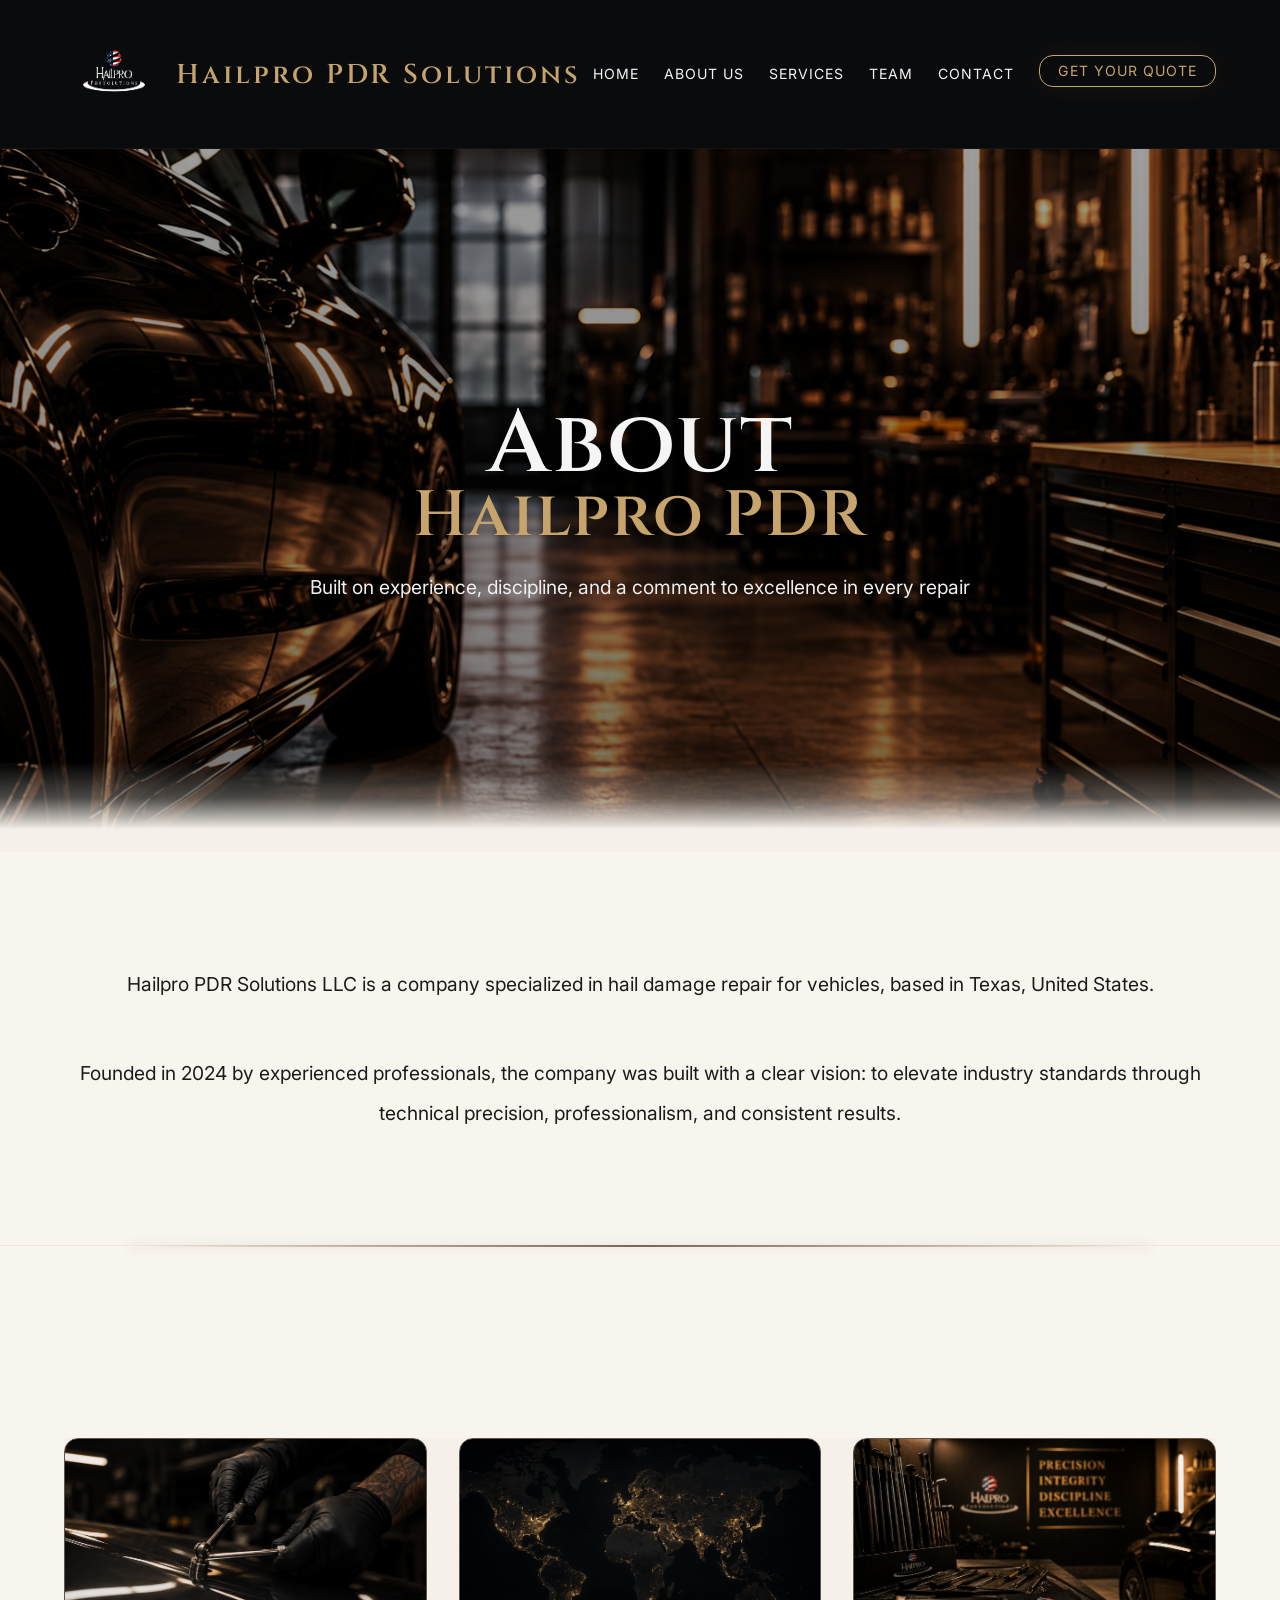
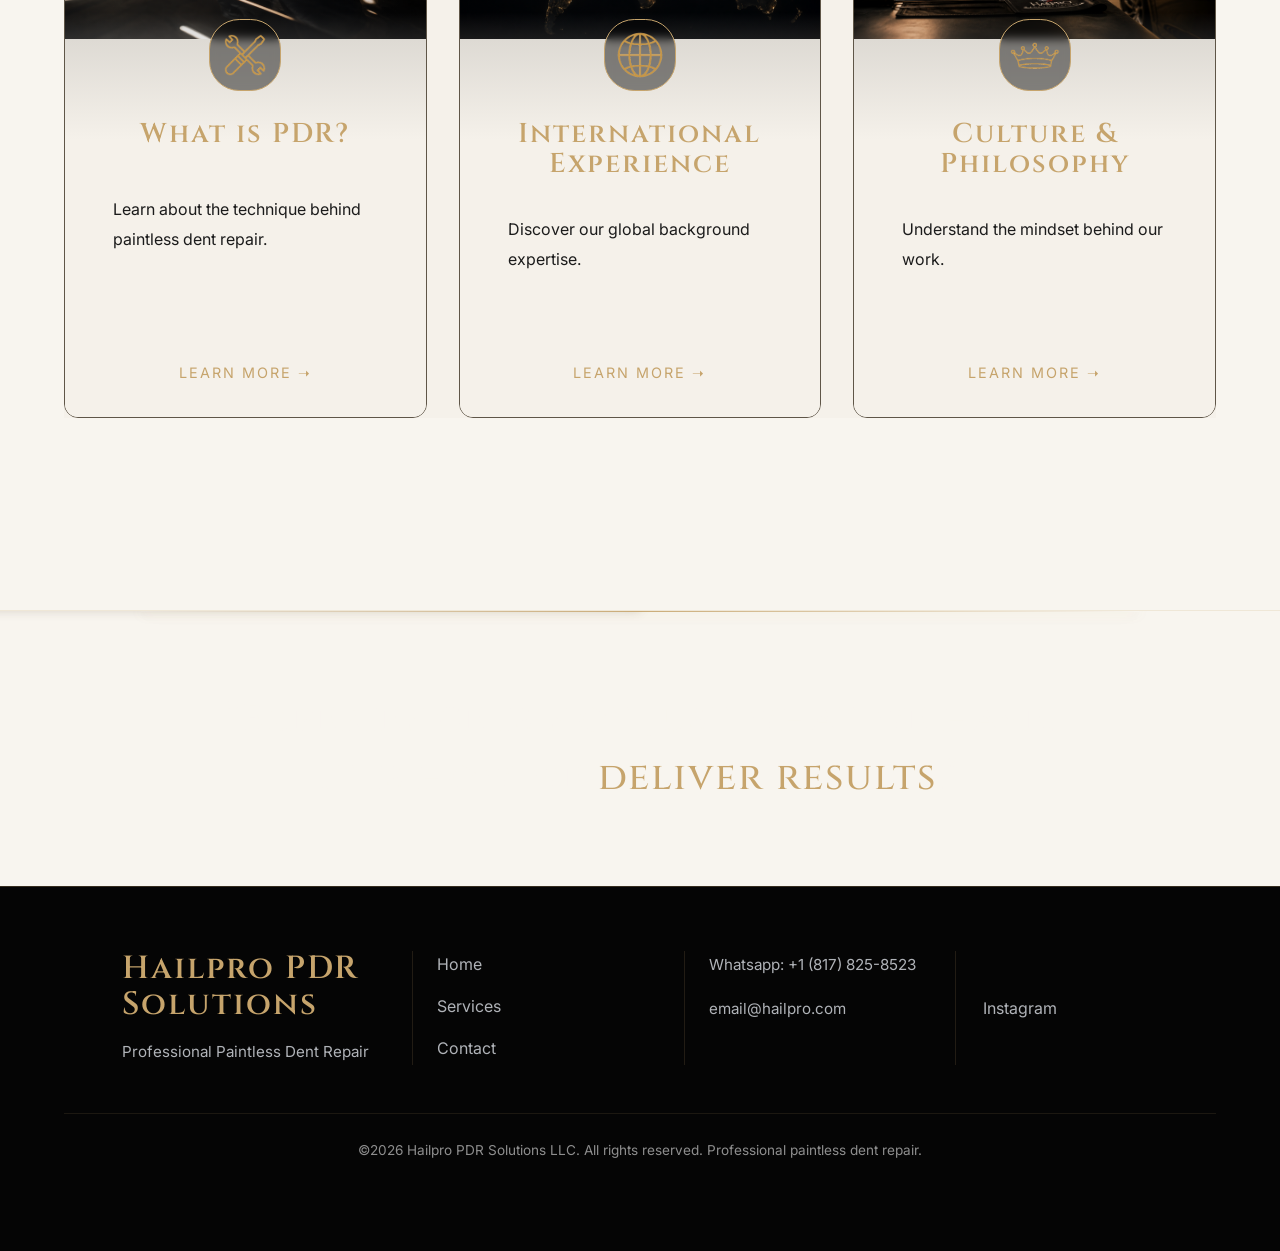
==== commit 10db8b69: "update" ====
--- a/about.html
+++ b/about.html
@@ -87,10 +87,11 @@
 
     <section class="about-statement">
         <div class="container">
-
-            <h2>
-                “Experience is not just what we have. <br> It is how we deliver results.”
-            </h2>
+            <div class="about-statement-content">
+                <h2>
+                    “Experience is not just what we have. <br> It is how we <span class="quote-end-color">deliver results</span>.”
+                </h2>
+            </div>
         </div>
     </section>
 </main>
--- a/style.css
+++ b/style.css
@@ -1411,7 +1411,7 @@
 
 .whatis-bg {
     background: var(--warm-white);
-    padding: 7rem 0;
+    padding: 5rem 0;
 
     position: relative;
 }
@@ -1427,7 +1427,7 @@
 
     position: absolute;
     left: 50%;
-    top: -112px;
+    top: -81px;
     
 
     transform: translate(-50%);
@@ -1604,29 +1604,6 @@
     z-index: 2;
 }
 
-.about-statement .container {
-    max-width: 1100px;
-    background: var(--beige-soft);
-
-    border: 1px solid rgba(198,164,108,0.45);
-    border-radius: var(--radius);
-
-    padding: 4rem 3rem;
-
-    position: relative;
-}
-
-
-.about-statement h2 {
-    text-align: center;
-    color: var(--text-dark);
-
-    font-size: 2.1rem;
-    line-height: 1.45;
-    font-weight: 500;
-
-    letter-spacing: 0px;
-}
 
 .about-card-img img {
     width: 50px;
@@ -1655,6 +1632,117 @@
     background-position: top;
 }
 
+.about-statement {
+    position: relative;
+    display: flex;
+
+    padding: 5rem 0;
+
+    background-image: url('images/about-quote-pg.png');
+    background-size: cover;
+    background-position: center center;
+    background-repeat: no-repeat;
+    background-attachment: fixed;
+
+    overflow: hidden;
+    backdrop-filter: var(--blur-light);
+}
+
+.about-statement::before {
+    content: "";
+
+    position: absolute;
+
+    top: -100px;
+    left: 0;
+
+    width: 100%;
+    height: 100px;
+
+    background: linear-gradient(
+        to bottom,
+        transparent,
+        #050505
+    );
+
+    z-index: 2;
+    pointer-events: none;
+}
+
+.about-statement::after {
+    content: "";
+
+    position: absolute;
+
+    top: 0;
+    left: 50%;
+
+    transform: translateX(-50%);
+
+    width: 78%;
+    height: 1px;
+
+    background: linear-gradient(
+        to right,
+        transparent,
+        rgba(198,164,108,0.9),
+        transparent
+    );
+
+    box-shadow:
+        0 0 12px rgba(198,164,108,0.35),
+        0 0 22px rgba(198,164,108,0.18);
+
+    z-index: 3;
+}
+
+.about-statement .container {
+    position: relative;
+    z-index: 2;
+
+    display: flex;
+    align-items: center;
+    justify-content: center;
+    gap: 2rem;
+}
+
+.about-statement-content {
+    max-width: 860px;
+
+    display: flex;
+    align-items: center;
+    justify-content: center;
+
+    text-align: center;
+
+    margin: auto;
+    gap: 1.5rem;
+
+}
+
+.about-statement img {
+    width: 48px;
+    height: 48px;
+
+    object-fit: contain;
+}
+
+.about-statement h2 {
+    color: var(--warm-white);
+
+    font-size: 2.4rem;
+    line-height: 1.5;
+    font-weight: 500;
+
+    max-height: 850px;
+    text-align: center;
+}
+
+.quote-end-color {
+    color: var(--gold);
+}
+
+
 /*FOOTER*/
 
 .footer {
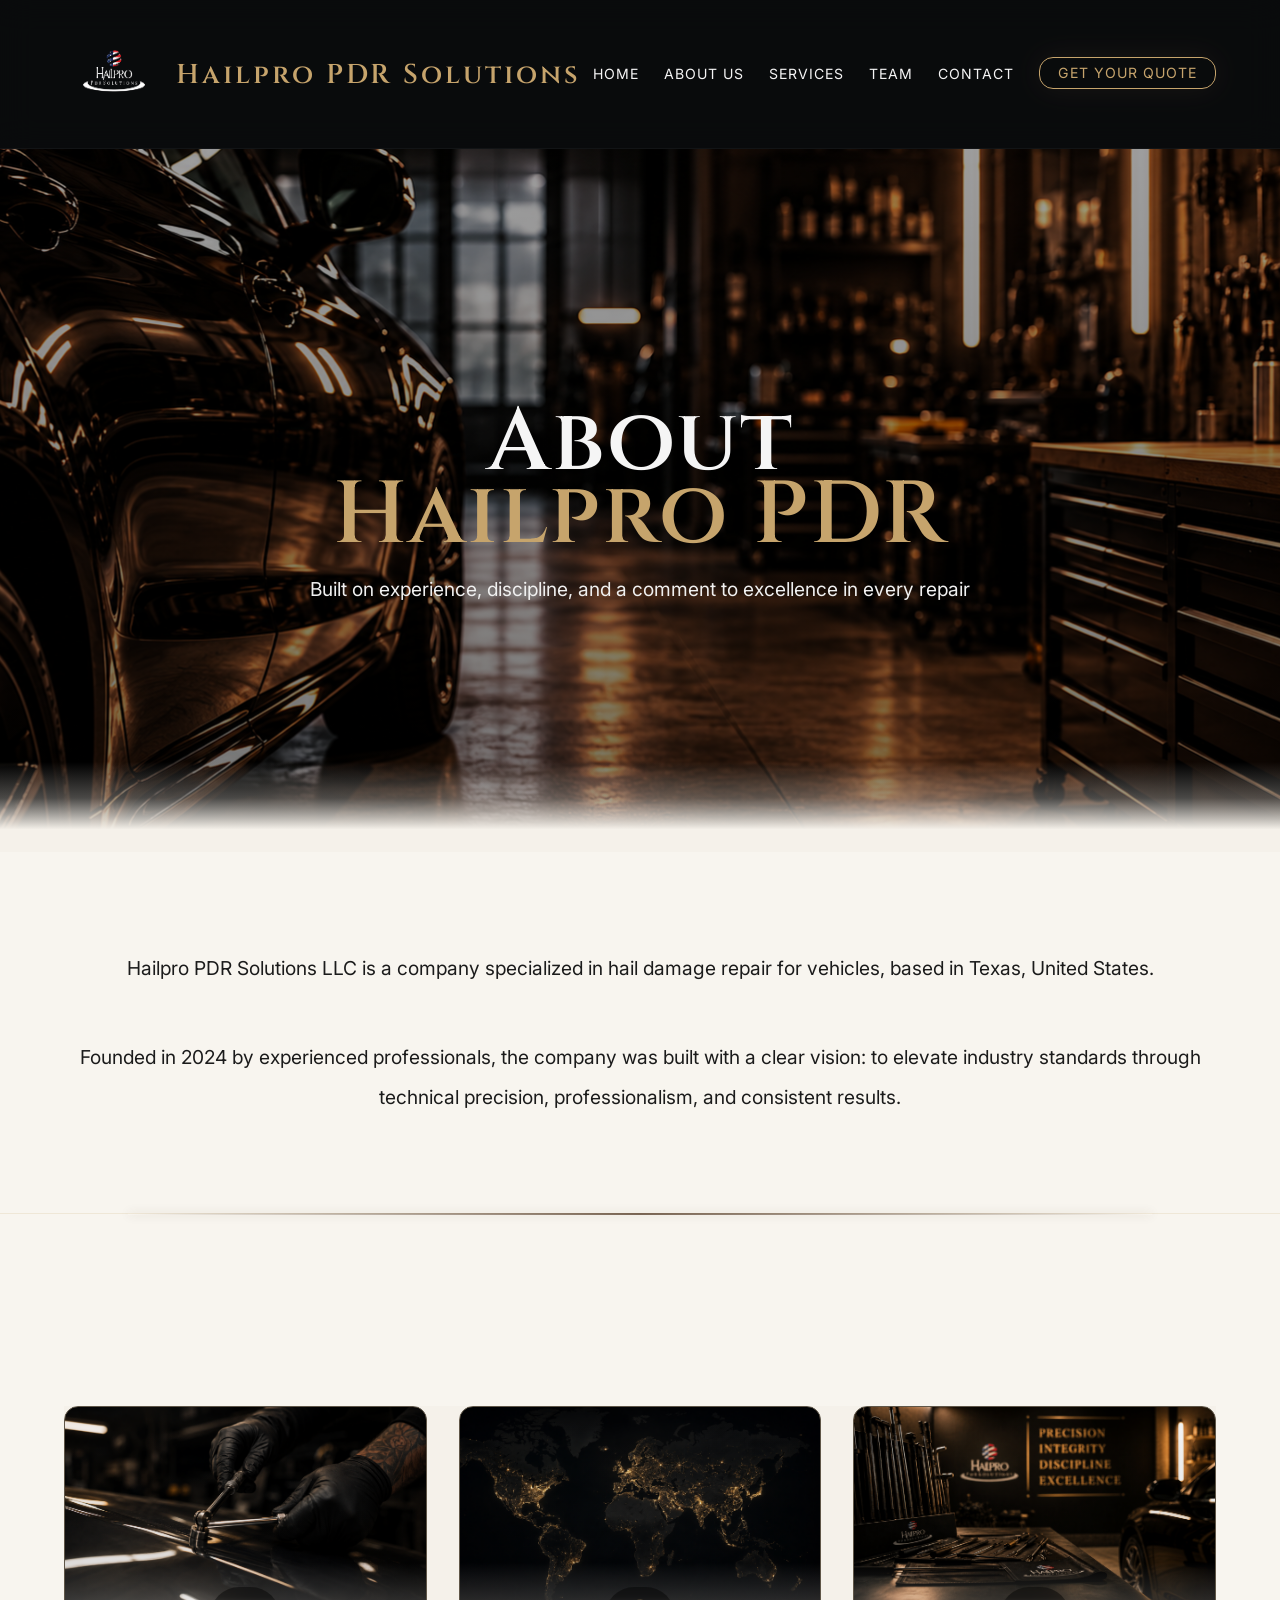
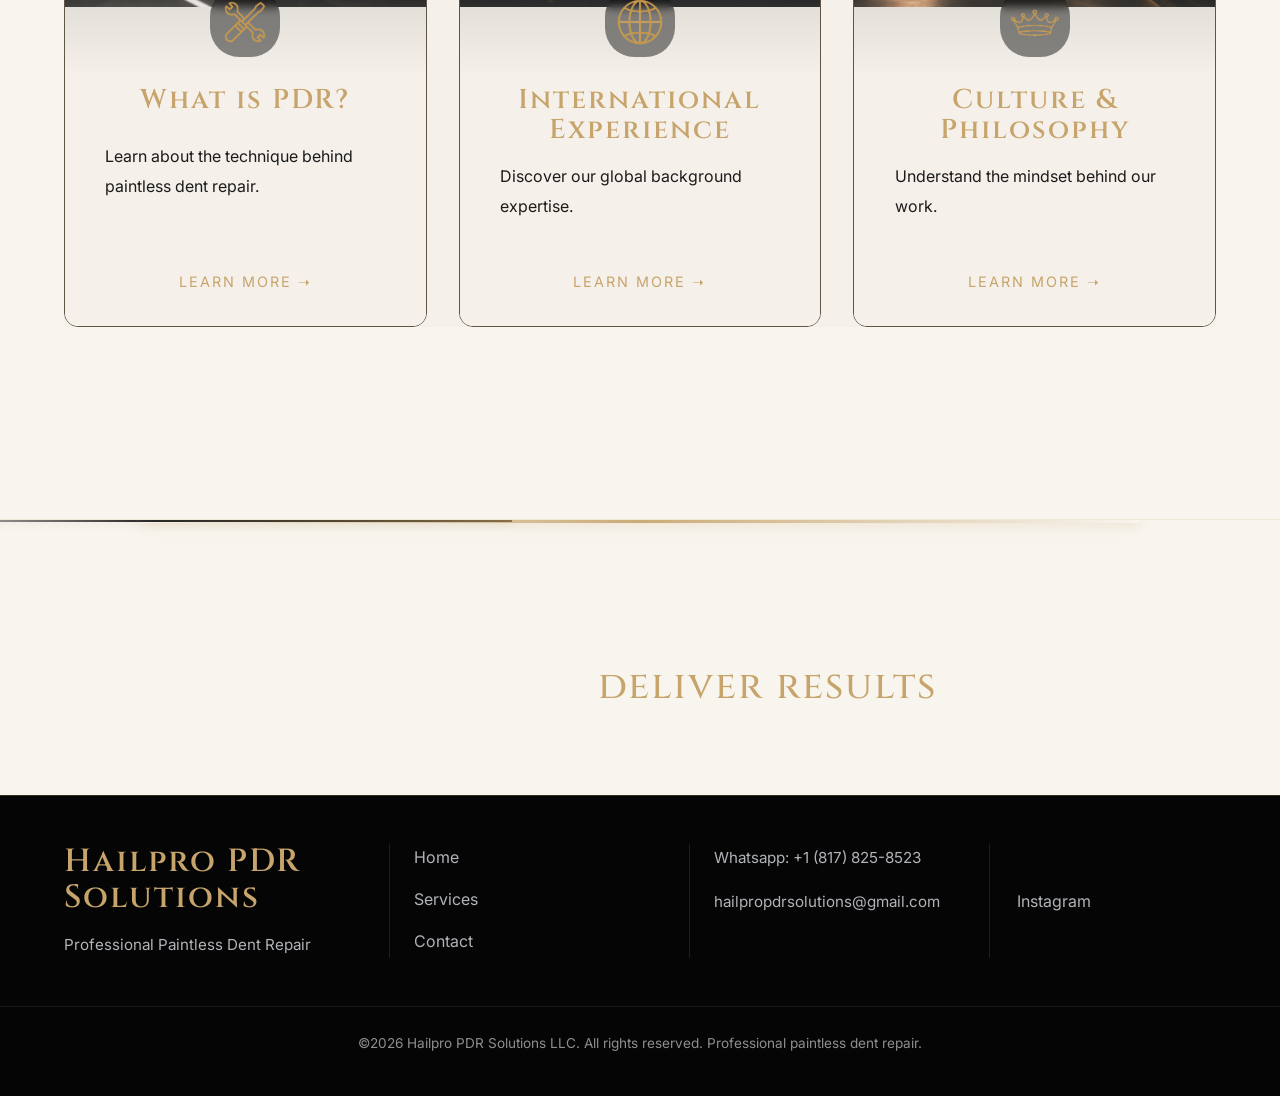
==== commit 3eea9745: "update" ====
--- a/about.html
+++ b/about.html
@@ -109,7 +109,7 @@
             </div>
             <div class="footer-contact">
                 <p>Whatsapp: +1 (817) 825-8523</p>
-                <p>email@hailpro.com</p>
+                <p>hailpropdrsolutions@gmail.com</p>
             </div>
 
             <div class="footer-instagram">
--- a/style.css
+++ b/style.css
@@ -354,6 +354,7 @@
     display: inline-block;
     padding: 8px 18px;
     line-height: 1;
+    margin-top: 4.5px;
 
     border: 1px solid var(--gold);
     border-radius: var(--radius);
@@ -517,7 +518,7 @@
 .why {
     position: relative;
 
-    background: #ebe4d8;
+    background: var(--warm-white);
 
     padding: 4.5rem 0;
 
@@ -526,854 +527,6 @@
 }
 
 .why::after {
-    content: "";
-
-    position: absolute;
-    top: -90px;
-    left: 0;
-
-    width: 100%;
-    height: 90px;
-
-    background: linear-gradient(
-        to bottom,
-        rgba(245,241,234,0) 0%,
-        rgba(245,241,234,0.35) 40%,
-        var(--beige-soft) 95%, 
-        var(--beige-soft) 100%
-    );
-
-    pointer-events: none;
-}
-
-.why .section-title {
-    color: var(--text-dark);
-
-    text-align: center;
-
-    margin-bottom: 3.5rem;
-
-    font-size: 2rem;
-}
-
-.why-grid {
-    display: grid;
-
-    grid-template-columns: repeat(4, 1fr);
-
-    align-items: center;
-}
-
-.why-item {
-    position: relative;
-    display: flex;
-
-    flex-direction: column;
-    align-items: center;
-    justify-content: center;
-    text-align: center;
-
-    padding: 1.5rem, 2rem;
-
-    transition: var(--transition-fast);
-}
-
-.why-item:hover {
-    transform: translateY(-3px);
-}
-
-.why-item:not(:last-child)::after {
-    content: "";
-
-    position: absolute;
-    right: 0;
-    top: 50%;
-
-    transform: translateY(-50%);
-
-    width: 1px;
-    height: 80%;
-
-    background: rgba(198,164,108,0.2);
-}
-
-.why-item img {
-    width: 38px;
-    height: 38px;
-
-    object-fit: contain;
-
-    margin-bottom: 1.3rem;
-
-    opacity: 0.9;
-
-    transition: var(--transition-fast);
-}
-
-.why-item:hover img {
-    transform: scale(1.05);
-}
-
-.why-item span {
-    font-family: var(--font-body);
-    font-size: 1rem;
-    font-weight: 400;
-    color: var(--text-dark);
-
-    letter-spacing: 1.4px;
-    line-height: 1.6;
-
-    text-transform: uppercase;
-}
-
-/*ABOUT SECTION*/
-
-.about-short {
-    background: #050505;
-
-    border-top: var(--gold-border);
-    border-bottom: var(--gold-border);
-
-    padding: 0;
-}
-
-.about-wrapper {
-    display: grid;
-    grid-template-columns: 52% 48%;
-    align-items: stretch;
-}
-
-.about-content {
-    display: flex;
-    align-items: center;
-    position: relative;
-
-    padding: 6rem 7rem 6rem 4rem;
-}
-
-.about-content .container {
-    max-width: 520px;
-}
-
-.about-short .section-title {
-    text-align: left;
-    font-size: 2.3rem;
-
-    margin-bottom: 2rem;
-
-    color: var(--text-main);
-}
-
-.about-content .section-title::after {
-    content: "";
-
-    position: absolute;
-    left: 0;
-    bottom: -14px;
-
-    width: 60px;
-    height: 2px;
-
-    background: var(--gold);
-}
-
-.about-content p {
-    max-width: 540px;
-
-    font-size: 1rem;
-    line-height: 2;
-
-    margin-bottom: 3rem;
-    color: var(--text-soft);
-}
-
-.about-img {
-    position: relative;
-    min-height: 650px;
-    overflow: hidden;
-}
-
-.about-img img {
-    width: 100%;
-    height: 100%;
-
-    object-fit: cover;
-    display: block;
-    object-position: center center;
-
-    transform: scale(0.9);
-
-    filter: 
-    grayscale(35%)
-    brightness(0.9)
-    contrast(1.1);
-}
-
-.about-img::after {
-    content: "";
-    position: absolute;
-    inset: 0;
-
-    background: linear-gradient(
-    to left,
-    rgba(0,0,0,0.15),
-    rgba(0,0,0,0.45)
-    );
-}
-
-.stats-grid {
-    display: flex;
-    gap: 3rem;
-
-    margin-top: 1rem;
-    margin-right: 2rem;
-    
-}
-
-.stat {
-    display: flex;
-    align-items: center;
-    min-width: auto;
-
-    gap: 1rem;
-}
-
-.stat img {
-    width: 20px;
-    height: 22px;
-
-    object-fit: contain;
-    object-position: center;
-
-    border: 1px solid var(--gold);
-    border-radius: 42%;
-    padding: 10px;
-    margin: 1.4rem auto 1.8rem;
-
-    display: block;
-
-    box-sizing: content-box;
-    background: rgba(0,0,0,0.55);
-    backdrop-filter: blur(5px);
-}
-
-.stat h3 {
-    font-size: 2.8rem;
-    color: var(--gold);
-
-    margin-bottom: 0.4rem;
-    line-height: 1;
-}
-
-.stat p {
-    margin: 0;
-    color: var(--text-main);
-
-    font-size: 0.78rem;
-    max-width: 120px;
-
-    text-transform: uppercase;
-    letter-spacing: 1.5px;
-    
-}
-
-/*SERVICES*/
-
-.services {
-    background: #050505;
-
-    border-bottom: var(--gold-border);
-
-    padding: 6rem 0;
-}
-
-.services .section-title {
-    position: relative;
-    text-align: center;
-    color: var(--text-main);
-
-    font-size: 2.4rem;
-    margin-bottom: 4.5rem;
-}
-
-.services .section-title::after {
-    content: "";
-    position: absolute;
-
-    left: 50%;
-    bottom: -14px;
-
-    transform: translateX(-50%);
-
-    width: 70%;
-    height: 2px;
-
-    background: var(--gold);
-}
-.services::before {
-    content: "";
-
-    position: absolute;
-
-    top: 0;
-    left: 50%;
-
-    transform: translateX(-50%);
-
-    width: 78%;
-    height: 1px;
-
-    background: linear-gradient(
-        to right,
-        transparent,
-        rgba(198,164,108,0.9),
-        transparent
-    );
-
-    box-shadow:
-        0 0 12px rgba(198,164,108,0.35),
-        0 0 22px rgba(198,164,108,0.18);
-}
-
-.services::after {
-    content: "";
-
-    position: absolute;
-
-    top: -100px;
-    left: 0;
-
-    width: 100%;
-    height: 100px;
-
-    background: linear-gradient(
-        to bottom,
-        transparent,
-        #050505
-    );
-
-    pointer-events: none;
-}
-
-.service-grid {
-    display: grid;
-    grid-template-columns: repeat(3, 1fr);
-    gap: 1.8rem;
-}
-
-.service-card {
-    position: relative;
-
-    min-height: 430px;
-    padding: 3rem 2rem;
-
-    border: 1px solid rgba(198,164,108,0.35);
-
-    overflow: hidden;
-    display: flex;
-    flex-direction: column;
-
-    justify-content: flex-end;
-    
-
-    transition: var(--transition-medium);
-
-    background-size: contain;
-    background-position: top;
-    background-repeat: no-repeat;
-}
-
-.service-card:hover {
-    border: var(--gold-border);
-    color: var(--gold);
-
-    box-shadow:
-        0 0px 30px rgba(198,164,108,0.55),
-        0 0px 18px rgba(198,164,108,0.35),
-        0 0 30px rgba(198,164,108,0.18);
-
-    transform: translateY(-10px);
-    border-color: var(--gold);
-}
-
-.service-card > * {
-    position: relative;
-    z-index: 2;
-}
-
-.service-card img {
-    width: 20px;
-    height: 22px;
-
-    display: flex;
-
-    object-fit: contain;
-
-    padding: 10px;
-
-    border: 1px solid var(--gold);
-    border-radius: 42%;
-
-    box-sizing: content-box;
-    margin: 0 auto 1.5rem auto;
-
-    background: rgba(0,0,0, 0.45);
-    backdrop-filter: blur(5px);
-}
-
-.service-card h3 {
-    font-size: 1.4rem;
-    
-    text-align: center;
-    color: var(--gold);
-
-    margin-bottom: 1rem;
-    line-height: 1.4;
-}
-
-.service-card p {
-    color: var(--text-soft);
-
-    font-size: 0.95rem;
-    line-height: 1.9;
-}
-
-.service-card-1 {
-    background-image: url('images/grid-1.png');
-}
-
-.service-card-2 {
-    background-image: url('images/grid-2.png');
-}
-
-.service-card-3 {
-    background-image: url('images/grid-3-bk.png');
-
-}
-
-.service-card::before {
-    content: "";
-
-    position: absolute;
-    inset: 0;
-
-    background: linear-gradient(
-        to bottom,
-        rgba(0,0,0,0.05) 0%,
-        rgba(0,0,0,0.35) 35%,
-        rgba(0,0,0,0.78) 65%,
-        rgba(0,0,0,0.96) 100%
-    );
-
-    z-index: 1;
-}
-
-.service-cta {
-    display: flex;
-    justify-content: center;
-
-    margin-top: 5rem;
-}
-
-.service-cta .btn-primary {
-    display: inline-flex;
-    align-items: center;
-    justify-content: center;
-
-    padding: 1rem 3.5rem;
-
-    border: 1px solid var(--gold);
-
-    background: transparent;
-    color: var(--gold);
-
-    text-transform: uppercase;
-
-    letter-spacing: 2px;
-    font-size: 0.85rem;
-    font-weight: 500;
-
-    position: relative;
-    overflow: hidden;
-
-    transition: var(--transition-medium);
-}
-
-.service-cta .btn-primary:hover {
-    background: rgba(198,164,108,0.06);
-
-    color: #fff7e8;
-
-    border-color: var(--gold);
-
-    transform: translateY(-3px) scale(1.02);
-
-    box-shadow:
-        0 0 8px rgba(198,164,108,0.45),
-        0 0 18px rgba(198,164,108,0.28),
-        0 0 28px rgba(198,164,108,0.12);
-
-    text-shadow:
-        0 0 6px rgba(255,230,180,0.75);
-}
-
-/*QUOTE*/
-
-.quote-1 {
-    position: relative;
-    display: flex;
-
-    padding: 5rem 0;
-
-    background-image: url('images/quote-img.png');
-    background-size: cover;
-    background-position: left center;
-    background-repeat: no-repeat;
-    background-attachment: fixed;
-
-    overflow: hidden;
-}
-
-.quote-1::before {
-    content: "";
-
-    position: absolute;
-
-    top: -100px;
-    left: 0;
-
-    width: 100%;
-    height: 100px;
-
-    background: linear-gradient(
-        to bottom,
-        transparent,
-        #050505
-    );
-
-    z-index: 2;
-    pointer-events: none;
-}
-
-.quote-1::after {
-    content: "";
-
-    position: absolute;
-
-    top: 0;
-    left: 50%;
-
-    transform: translateX(-50%);
-
-    width: 78%;
-    height: 1px;
-
-    background: linear-gradient(
-        to right,
-        transparent,
-        rgba(198,164,108,0.9),
-        transparent
-    );
-
-    box-shadow:
-        0 0 12px rgba(198,164,108,0.35),
-        0 0 22px rgba(198,164,108,0.18);
-
-    z-index: 3;
-}
-
-.quote-1 .container {
-    position: relative;
-    z-index: 2;
-
-    display: flex;
-    align-items: center;
-    justify-content: flex-end;
-    gap: 2rem;
-}
-
-.quote-1-content {
-    max-width: 760px;
-
-    display: flex;
-    align-items: flex-start;
-    gap: 1.5rem;
-
-}
-
-.quote-1 img {
-    width: 48px;
-    height: 48px;
-
-    object-fit: contain;
-}
-
-.quote-1 h2 {
-    color: var(--gold);
-
-    font-size: 2rem;
-    line-height: 1.5;
-    font-weight: 500;
-
-    max-height: 850px;
-    text-align: right;
-}
-
-/*CTA CONTACT*/
-
-.contact-cta {
-    background: var(--gradient-beige);
-
-    padding: 3.5rem 0;
-
-    border-top: var(--beige-border);
-    border-bottom: var(--beige-border);
-}
-.contact-cta-content {
-    display: flex;
-    align-items: center;
-    justify-content: space-between;
-    gap: 2rem;
-}
-
-.contact-cta-text {
-    color: var(--text-dark);
-
-    font-size: 2.4rem;
-    margin-bottom: 0.7rem;
-}
-
-.contact-cta-text p {
-    color: var(--text-brown);
-
-    font-size: 1rem;
-    line-height: 1.7;
-    padding-top: 5px;
-    text-align: center;
-}
-
-.contact-cta .btn-primary {
-    display: inline-flex;
-    align-items: center;
-    justify-content: center;
-
-    padding: 1.2rem 3.8rem;
-
-    background-color: var(--gold);
-    color: #fff;
-
-    border: 1px solid var(--gold);
-
-    text-transform: uppercase;
-    letter-spacing: 2px;
-
-    font-size: 0.85;
-    font-weight: 500;
-
-    transition: var(--transition-medium);
-}
-
-.contact-cta .btn-primary:hover {
-    background: transparent;
-    color: var(--gold);
-}
-
-/*LOCATION*/
-
-.location {
-    background: #050505;
-    padding: 6rem 0;
-
-    border-top: var(--gold-border);
-}
-
-.location-wrapper {
-    display: grid;
-    grid-template-columns: 380px 1fr;
-    gap: 1rem;
-    
-    align-items: stretch;
-}
-
-.location .container {
-    display: grid;
-    grid-template-columns: 340px 1fr;
-    gap: 3rem;
-    align-items: stretch;
-}
-
-.location-content {
-    display: flex;
-    flex-direction: column;
-    justify-content: center;
-}
-
-.location .section-title {
-    position: relative;
-    color: var(--gold);
-
-    font-size: 2.2rem;
-    margin-bottom: 2.5rem;
-}
-
-.location .section-title::after {
-    content: "";
-
-    position: absolute;
-    left: 0;
-    bottom: -12px;
-
-    width: 60px;
-    height: 2px;
-
-    background: var(--gold);
-}
-
-.location-info {
-    display: flex;
-    flex-direction: column;
-    gap: 1.4rem;
-}
-
-.location-item {
-    display: flex;
-    align-items: center;
-    gap: 0.9rem;
-}
-
-.location-item span {
-    width: 22px;
-    height: 22px;
-
-    display: flex;
-    align-items: center;
-    justify-content: center;
-
-    flex-shrink: 0;
-}
-
-.location-item img {
-    width: 20px;
-    height: 20px;
-
-    object-fit: contain;
-
-}
-
-.location-item p {
-    color: var(--text-soft);
-    font-size: 1rem;
-
-    line-height: 1.7;
-}
-
-.location-item strong {
-    color: var(--text-main);
-    font-weight: 500;
-}
-
-.map-placeholder {
-    overflow: hidden;
-
-    border: 1px solid rgba(198,164,108,0.03);
-    min-height: 260px;
-    position: relative;
-}
-
-.map-placeholder iframe {
-    width: 100%;
-    height: 100%;
-
-    filter: 
-    grayscale(100%)
-    brightness(0.55)
-    contrast(1.1);
-}
-
-/*ABOUT PAGE*/
-/*ABOUT PAGE HERO*/
-
-.page-hero {
-    position: relative;
-    min-height: 78vh;
-
-    display: flex;
-    align-items: center;
-    justify-content: center;
-
-    text-align: center;
-
-    overflow: hidden;
-
-    background: linear-gradient(
-    rgba(0,0,0,0.35),
-    rgba(0,0,0,0.55)
-    ),
-    url('images/hero-about2.png');
-
-    background-size: cover;
-    background-position: center;
-    background-attachment: fixed;
-}
-
-.page-hero::after {
-    content: "";
-    position: absolute;
-
-    top: 0;
-    left: 50%;
-    transform: translateX(-50%);
-
-    width: 100%;
-    height: 100%;
-}
-
-.page-hero .container {
-    position: relative;
-    z-index: 2;
-}
-
-.page-hero h1 {
-    font-size: 5.5rem;
-    color: var(--text-main);
-
-    margin-bottom: 1rem;
-    line-height: 1.1;
-
-    animation: forwards 1.2s ease;
-}
-
-.page-hero h2 {
-    font-size: 4rem;
-    color: var(--gold);
-
-    line-height: 0.2;
-    margin-bottom: 3rem;
-}
-
-.page-hero p {
-    max-width: 760px;
-
-    margin: 0 auto;
-
-    font-size: 1.2rem;
-    color: #f0f0f0;
-
-    animation: forwards 1.6s ease;
-}
-
-.about-intro {
-    background: var(--warm-white);
-
-    text-align: center;
-
-    padding: 7rem 0;
-
-    border-top: var(--beige-border);
-    border-bottom: var(--beige-border);
-}
-
-.about-intro::after {
     content: "";
 
     position: absolute;
@@ -1395,6 +548,864 @@
     pointer-events: none;
 }
 
+.why .section-title {
+    color: var(--text-dark);
+
+    text-align: center;
+
+    margin-bottom: 3.5rem;
+
+    font-size: 2rem;
+}
+
+.why-grid {
+    display: grid;
+
+    grid-template-columns: repeat(4, 1fr);
+
+    align-items: center;
+}
+
+.why-item {
+    position: relative;
+    display: flex;
+
+    flex-direction: column;
+    align-items: center;
+    justify-content: center;
+    text-align: center;
+
+    padding: 1.5rem, 2rem;
+
+    transition: var(--transition-fast);
+}
+
+.why-item:hover {
+    transform: translateY(-3px);
+}
+
+.why-item:not(:last-child)::after {
+    content: "";
+
+    position: absolute;
+    right: 0;
+    top: 50%;
+
+    transform: translateY(-50%);
+
+    width: 1px;
+    height: 80%;
+
+    background: rgba(198,164,108,0.2);
+}
+
+.why-item img {
+    width: 38px;
+    height: 38px;
+
+    object-fit: contain;
+
+    margin-bottom: 1.3rem;
+
+    opacity: 0.9;
+
+    transition: var(--transition-fast);
+}
+
+.why-item:hover img {
+    transform: scale(1.05);
+}
+
+.why-item span {
+    font-family: var(--font-body);
+    font-size: 1rem;
+    font-weight: 400;
+    color: var(--text-dark);
+
+    letter-spacing: 1.4px;
+    line-height: 1.6;
+
+    text-transform: uppercase;
+}
+
+/*ABOUT SECTION*/
+
+.about-short {
+    background: #050505;
+
+    border-top: var(--gold-border);
+    border-bottom: var(--gold-border);
+
+    padding: 0;
+}
+
+.about-wrapper {
+    display: grid;
+    grid-template-columns: 52% 48%;
+    align-items: stretch;
+}
+
+.about-content {
+    display: flex;
+    align-items: center;
+    position: relative;
+
+    padding: 6rem 7rem 6rem 4rem;
+}
+
+.about-content .container {
+    max-width: 520px;
+}
+
+.about-short .section-title {
+    text-align: left;
+    font-size: 2.3rem;
+
+    margin-bottom: 2rem;
+
+    color: var(--text-main);
+}
+
+.about-content .section-title::after {
+    content: "";
+
+    position: absolute;
+    left: 0;
+    bottom: -14px;
+
+    width: 60px;
+    height: 2px;
+
+    background: var(--gold);
+}
+
+.about-content p {
+    max-width: 540px;
+
+    font-size: 1rem;
+    line-height: 2;
+
+    margin-bottom: 3rem;
+    color: var(--text-soft);
+}
+
+.about-img {
+    position: relative;
+    min-height: 650px;
+    overflow: hidden;
+}
+
+.about-img img {
+    width: 100%;
+    height: 100%;
+
+    object-fit: cover;
+    display: block;
+    object-position: center center;
+
+    transform: scale(0.9);
+
+    filter: 
+    grayscale(35%)
+    brightness(0.9)
+    contrast(1.1);
+}
+
+.about-img::after {
+    content: "";
+    position: absolute;
+    inset: 0;
+
+    background: linear-gradient(
+    to left,
+    rgba(0,0,0,0.15),
+    rgba(0,0,0,0.45)
+    );
+}
+
+.stats-grid {
+    display: flex;
+    gap: 3rem;
+
+    margin-top: 1rem;
+    margin-right: 2rem;
+    
+}
+
+.stat {
+    display: flex;
+    align-items: center;
+    min-width: auto;
+
+    gap: 1rem;
+}
+
+.stat img {
+    width: 20px;
+    height: 22px;
+
+    object-fit: contain;
+    object-position: center;
+
+    border: 1px solid var(--gold);
+    border-radius: 42%;
+    padding: 10px;
+    margin: 1.4rem auto 1.8rem;
+
+    display: block;
+
+    box-sizing: content-box;
+    background: rgba(0,0,0,0.55);
+    backdrop-filter: blur(5px);
+}
+
+.stat h3 {
+    font-size: 2.8rem;
+    color: var(--gold);
+
+    margin-bottom: 0.4rem;
+    line-height: 1;
+}
+
+.stat p {
+    margin: 0;
+    color: var(--text-main);
+
+    font-size: 0.78rem;
+    max-width: 120px;
+
+    text-transform: uppercase;
+    letter-spacing: 1.5px;
+    
+}
+
+/*SERVICES*/
+
+.services {
+    background: #050505;
+
+    border-bottom: var(--gold-border);
+
+    padding: 6rem 0;
+}
+
+.services .section-title {
+    position: relative;
+    text-align: center;
+    color: var(--text-main);
+
+    font-size: 2.4rem;
+    margin-bottom: 4.5rem;
+}
+
+.services .section-title::after {
+    content: "";
+    position: absolute;
+
+    left: 50%;
+    bottom: -14px;
+
+    transform: translateX(-50%);
+
+    width: 70%;
+    height: 2px;
+
+    background: var(--gold);
+}
+.services::before {
+    content: "";
+
+    position: absolute;
+
+    top: 0;
+    left: 50%;
+
+    transform: translateX(-50%);
+
+    width: 78%;
+    height: 1px;
+
+    background: linear-gradient(
+        to right,
+        transparent,
+        rgba(198,164,108,0.9),
+        transparent
+    );
+
+    box-shadow:
+        0 0 12px rgba(198,164,108,0.35),
+        0 0 22px rgba(198,164,108,0.18);
+}
+
+.services::after {
+    content: "";
+
+    position: absolute;
+
+    top: -100px;
+    left: 0;
+
+    width: 100%;
+    height: 100px;
+
+    background: linear-gradient(
+        to bottom,
+        transparent,
+        #050505
+    );
+
+    pointer-events: none;
+}
+
+.service-grid {
+    display: grid;
+    grid-template-columns: repeat(3, 1fr);
+    gap: 1.8rem;
+}
+
+.service-card {
+    position: relative;
+
+    min-height: 430px;
+    padding: 3rem 2rem;
+
+    border: 1px solid rgba(198,164,108,0.35);
+
+    overflow: hidden;
+    display: flex;
+    flex-direction: column;
+
+    justify-content: flex-end;
+    
+
+    transition: var(--transition-medium);
+
+    background-size: contain;
+    background-position: top;
+    background-repeat: no-repeat;
+}
+
+.service-card:hover {
+    border: var(--gold-border);
+    color: var(--gold);
+
+    box-shadow:
+        0 0px 30px rgba(198,164,108,0.55),
+        0 0px 18px rgba(198,164,108,0.35),
+        0 0 30px rgba(198,164,108,0.18);
+
+    transform: translateY(-10px);
+    border-color: var(--gold);
+}
+
+.service-card > * {
+    position: relative;
+    z-index: 2;
+}
+
+.service-card img {
+    width: 20px;
+    height: 22px;
+
+    display: flex;
+
+    object-fit: contain;
+
+    padding: 10px;
+
+    border: 1px solid var(--gold);
+    border-radius: 42%;
+
+    box-sizing: content-box;
+    margin: 0 auto 1.5rem auto;
+
+    background: rgba(0,0,0, 0.45);
+    backdrop-filter: blur(5px);
+}
+
+.service-card h3 {
+    font-size: 1.4rem;
+    
+    text-align: center;
+    color: var(--gold);
+
+    margin-bottom: 1rem;
+    line-height: 1.4;
+}
+
+.service-card p {
+    color: var(--text-soft);
+
+    font-size: 0.95rem;
+    line-height: 1.9;
+}
+
+.service-card-1 {
+    background-image: url('images/grid-1.png');
+}
+
+.service-card-2 {
+    background-image: url('images/grid-2.png');
+}
+
+.service-card-3 {
+    background-image: url('images/grid-3-bk.png');
+
+}
+
+.service-card::before {
+    content: "";
+
+    position: absolute;
+    inset: 0;
+
+    background: linear-gradient(
+        to bottom,
+        rgba(0,0,0,0.05) 0%,
+        rgba(0,0,0,0.35) 35%,
+        rgba(0,0,0,0.78) 65%,
+        rgba(0,0,0,0.96) 100%
+    );
+
+    z-index: 1;
+}
+
+.service-cta {
+    display: flex;
+    justify-content: center;
+
+    margin-top: 5rem;
+}
+
+.service-cta .btn-primary {
+    display: inline-flex;
+    align-items: center;
+    justify-content: center;
+
+    padding: 1rem 3.5rem;
+
+    border: 1px solid var(--gold);
+
+    background: transparent;
+    color: var(--gold);
+
+    text-transform: uppercase;
+
+    letter-spacing: 2px;
+    font-size: 0.85rem;
+    font-weight: 500;
+
+    position: relative;
+    overflow: hidden;
+
+    transition: var(--transition-medium);
+}
+
+.service-cta .btn-primary:hover {
+    background: rgba(198,164,108,0.06);
+
+    color: #fff7e8;
+
+    border-color: var(--gold);
+
+    transform: translateY(-3px) scale(1.02);
+
+    box-shadow:
+        0 0 8px rgba(198,164,108,0.45),
+        0 0 18px rgba(198,164,108,0.28),
+        0 0 28px rgba(198,164,108,0.12);
+
+    text-shadow:
+        0 0 6px rgba(255,230,180,0.75);
+}
+
+/*QUOTE*/
+
+.quote-1 {
+    position: relative;
+    display: flex;
+
+    padding: 5rem 0;
+
+    background-image: url('images/quote-img.png');
+    background-size: cover;
+    background-position: left center;
+    background-repeat: no-repeat;
+    background-attachment: fixed;
+
+    overflow: hidden;
+}
+
+.quote-1::before {
+    content: "";
+
+    position: absolute;
+
+    top: -100px;
+    left: 0;
+
+    width: 100%;
+    height: 100px;
+
+    background: linear-gradient(
+        to bottom,
+        transparent,
+        #050505
+    );
+
+    z-index: 2;
+    pointer-events: none;
+}
+
+.quote-1::after {
+    content: "";
+
+    position: absolute;
+
+    top: 0;
+    left: 50%;
+
+    transform: translateX(-50%);
+
+    width: 78%;
+    height: 1px;
+
+    background: linear-gradient(
+        to right,
+        transparent,
+        rgba(198,164,108,0.9),
+        transparent
+    );
+
+    box-shadow:
+        0 0 12px rgba(198,164,108,0.35),
+        0 0 22px rgba(198,164,108,0.18);
+
+    z-index: 3;
+}
+
+.quote-1 .container {
+    position: relative;
+    z-index: 2;
+
+    display: flex;
+    align-items: center;
+    justify-content: flex-end;
+    gap: 2rem;
+}
+
+.quote-1-content {
+    max-width: 760px;
+
+    display: flex;
+    align-items: flex-start;
+    gap: 1.5rem;
+
+}
+
+.quote-1 img {
+    width: 48px;
+    height: 48px;
+
+    object-fit: contain;
+}
+
+.quote-1 h2 {
+    color: var(--gold);
+
+    font-size: 2rem;
+    line-height: 1.5;
+    font-weight: 500;
+
+    max-height: 850px;
+    text-align: right;
+}
+
+.quote-end-color {
+    color: var(--gold);
+}
+
+/*CTA CONTACT*/
+
+.contact-cta {
+    background: var(--gradient-beige);
+
+    padding: 3.5rem 0;
+
+    border-top: var(--beige-border);
+    border-bottom: var(--beige-border);
+}
+.contact-cta-content {
+    display: flex;
+    align-items: center;
+    justify-content: space-between;
+    gap: 2rem;
+}
+
+.contact-cta-text {
+    color: var(--text-dark);
+
+    font-size: 2.4rem;
+    margin-bottom: 0.7rem;
+}
+
+.contact-cta-text p {
+    color: var(--text-brown);
+
+    font-size: 1rem;
+    line-height: 1.7;
+    padding-top: 5px;
+    text-align: center;
+}
+
+.contact-cta .btn-primary {
+    display: inline-flex;
+    align-items: center;
+    justify-content: center;
+
+    padding: 1.2rem 3.8rem;
+
+    background-color: var(--gold);
+    color: #fff;
+
+    border: 1px solid var(--gold);
+
+    text-transform: uppercase;
+    letter-spacing: 2px;
+
+    font-size: 0.85;
+    font-weight: 500;
+
+    transition: var(--transition-medium);
+}
+
+.contact-cta .btn-primary:hover {
+    background: transparent;
+    color: var(--gold);
+
+    box-shadow:
+        0 0 8px rgba(212, 175, 55, 0.6),
+        0 0 20px rgba(212, 175, 55, 0.5),
+        0 0 40px rgba(212, 175, 55, 0.3);
+}
+
+/*LOCATION*/
+
+.location {
+    background: #050505;
+    padding: 6rem 0;
+
+    border-top: var(--gold-border);
+}
+
+.location-wrapper {
+    display: grid;
+    grid-template-columns: 380px 1fr;
+    gap: 1rem;
+    
+    align-items: stretch;
+}
+
+.location .container {
+    display: grid;
+    grid-template-columns: 340px 1fr;
+    gap: 3rem;
+    align-items: stretch;
+}
+
+.location-content {
+    display: flex;
+    flex-direction: column;
+    justify-content: center;
+}
+
+.location .section-title {
+    position: relative;
+    color: var(--gold);
+
+    font-size: 2.2rem;
+    margin-bottom: 2.5rem;
+}
+
+.location .section-title::after {
+    content: "";
+
+    position: absolute;
+    left: 0;
+    bottom: -12px;
+
+    width: 60px;
+    height: 2px;
+
+    background: var(--gold);
+}
+
+.location-info {
+    display: flex;
+    flex-direction: column;
+    gap: 1.4rem;
+}
+
+.location-item {
+    display: flex;
+    align-items: center;
+    gap: 0.9rem;
+}
+
+.location-item span {
+    width: 22px;
+    height: 22px;
+
+    display: flex;
+    align-items: center;
+    justify-content: center;
+
+    flex-shrink: 0;
+}
+
+.location-item img {
+    width: 20px;
+    height: 20px;
+
+    object-fit: contain;
+
+}
+
+.location-item p {
+    color: var(--text-soft);
+    font-size: 1rem;
+
+    line-height: 1.7;
+}
+
+.location-item strong {
+    color: var(--text-main);
+    font-weight: 500;
+}
+
+.map-placeholder {
+    overflow: hidden;
+
+    border: 1px solid rgba(198,164,108,0.03);
+    min-height: 260px;
+    position: relative;
+}
+
+.map-placeholder iframe {
+    width: 100%;
+    height: 100%;
+
+    filter: 
+    grayscale(100%)
+    brightness(0.55)
+    contrast(1.1);
+}
+
+/*ABOUT PAGE*/
+/*ABOUT PAGE HERO*/
+
+.page-hero {
+    position: relative;
+    min-height: 78vh;
+
+    display: flex;
+    align-items: center;
+    justify-content: center;
+
+    text-align: center;
+
+    overflow: hidden;
+
+    background: linear-gradient(
+    rgba(0,0,0,0.35),
+    rgba(0,0,0,0.55)
+    ),
+    url('images/hero-about2.png');
+
+    background-size: cover;
+    background-position: center;
+    background-attachment: fixed;
+}
+
+.page-hero::after {
+    content: "";
+    position: absolute;
+
+    top: 0;
+    left: 50%;
+    transform: translateX(-50%);
+
+    width: 100%;
+    height: 100%;
+}
+
+.page-hero .container {
+    position: relative;
+    z-index: 2;
+}
+
+.page-hero h1 {
+    font-size: 5.5rem;
+    color: var(--text-main);
+
+    margin-bottom: 1rem;
+    line-height: 1.1;
+
+    animation: forwards 1.2s ease;
+}
+
+.page-hero h2 {
+    font-size: 5.5rem;
+    color: var(--gold);
+
+    line-height: 0.2;
+    margin-bottom: 3rem;
+}
+
+.page-hero p {
+    max-width: 760px;
+
+    margin: 0 auto;
+
+    font-size: 1.2rem;
+    color: #f0f0f0;
+
+    animation: forwards 1.6s ease;
+}
+
+.about-intro {
+    background: var(--warm-white);
+
+    text-align: center;
+
+    padding: 6rem 0;
+
+    border-top: var(--beige-border);
+    border-bottom: var(--beige-border);
+}
+
+.about-intro::after {
+    content: "";
+
+    position: absolute;
+    top: -90px;
+    left: 0;
+
+    width: 100%;
+    height: 90px;
+
+    background: linear-gradient(
+        to bottom,
+        rgba(245,241,234,0) 0%,
+        rgba(245,241,234,0.30) 40%,
+        var(--beige-main
+        ) 75%,  
+        var(--beige-main) 100%  
+    );
+
+    pointer-events: none;
+}
+
 .about-intro p:last-child {
     margin-bottom: 0;
 }
@@ -1468,8 +1479,8 @@
     overflow: hidden;
 
     min-width: 0;
-    min-height: 580px;
-    padding: 10rem 3rem 2rem;
+    min-height: 500px;
+    padding: 10rem 2rem 2rem;
     border-radius: var(--radius);
 
     border: 1px solid var(--text-brown);
@@ -1607,7 +1618,7 @@
 
 .about-card-img img {
     width: 50px;
-    height: 50px;
+    height: -50px;
     top: 20px;
     left: 0%;
 
@@ -1618,7 +1629,6 @@
 
     padding: 10px;
 
-    border: 1px solid var(--gold);
     border-radius: 42%;
 
     box-sizing: content-box;
@@ -1645,24 +1655,20 @@
     background-attachment: fixed;
 
     overflow: hidden;
-    backdrop-filter: var(--blur-light);
 }
 
 .about-statement::before {
     content: "";
 
     position: absolute;
-
-    top: -100px;
-    left: 0;
-
-    width: 100%;
-    height: 100px;
+    inset: 0;
 
     background: linear-gradient(
-        to bottom,
-        transparent,
-        #050505
+        to right,
+        rgba(0,0,0,0) 0%,
+        rgba(0,0,0,0.15) 40%,
+        rgba(0,0,0,0.85) 65%,
+        rgba(0,0,0,0.98) 100%
     );
 
     z-index: 2;
@@ -1674,13 +1680,13 @@
 
     position: absolute;
 
-    top: 0;
+    top: -2px;
     left: 50%;
 
     transform: translateX(-50%);
 
     width: 78%;
-    height: 1px;
+    height: 5px;
 
     background: linear-gradient(
         to right,
@@ -1693,7 +1699,7 @@
         0 0 12px rgba(198,164,108,0.35),
         0 0 22px rgba(198,164,108,0.18);
 
-    z-index: 3;
+    z-index: 999;
 }
 
 .about-statement .container {
@@ -1736,19 +1742,2051 @@
 
     max-height: 850px;
     text-align: center;
-}
-
-.quote-end-color {
-    color: var(--gold);
-}
-
+
+}
+
+/*WHAT IS PDR*/
+
+.page-hero-pdr {
+    position: relative;
+    min-height: 78vh;
+
+    display: flex;
+    align-items: center;
+    justify-content: center;
+
+    text-align: center;
+
+    overflow: hidden;
+
+    background: linear-gradient(
+    rgba(0,0,0,0.35),
+    rgba(0,0,0,0.55)
+    ),
+    url('images/heropdr.png');
+
+    background-size: cover;
+    background-position: center;
+    background-attachment: fixed;
+}
+
+
+.page-hero-pdr::after {
+    content: "";
+    position: absolute;
+
+    top: 0;
+    left: 50%;
+    transform: translateX(-50%);
+
+    width: 100%;
+    height: 100%;
+}
+
+.page-hero-pdr .container {
+    position: relative;
+    z-index: 2;
+}
+
+.page-hero-pdr h1 {
+    font-size: 5.5rem;
+    color: var(--text-main);
+
+    margin-bottom: 7px;
+    line-height: 0.8;
+
+    animation: forwards 1.2s ease;
+}
+
+.page-hero-pdr h2 {
+    font-size: 5rem;
+    color: var(--gold);
+
+    line-height: 1;
+    margin-bottom: 3rem;
+}
+
+.page-hero-pdr p {
+    max-width: 760px;
+
+    margin: 0 auto;
+
+    font-size: 1.2rem;
+    color: #f0f0f0;
+
+    animation: forwards 1.6s ease;
+}
+
+.pdr-intro {
+    background: var(--warm-white);
+
+    padding: 5rem 0;
+
+    border-top: var(--beige-border);
+    border-bottom: var(--beige-border);
+}
+
+.pdr-intro::after {
+    content: "";
+
+    position: absolute;
+    top: -90px;
+    left: 0;
+
+    width: 100%;
+    height: 90px;
+
+    background: linear-gradient(
+        to bottom,
+        rgba(245,241,234,0) 0%,
+        rgba(245,241,234,0.30) 40%,
+        var(--beige-main
+        ) 75%,  
+        var(--beige-main) 100%  
+    );
+
+    pointer-events: none;
+}
+
+.pdr-grid {
+    display: grid;
+    grid-template-columns: 1fr 1fr;
+
+    gap: 4rem;
+    align-items: center;
+}
+
+.pdr-text h2 {
+    color: var(--text-dark);
+
+    font-size: 2.5rem;
+    margin-bottom: 2rem;
+}
+
+.pdr-text p {
+    color: var(--text-brown);
+
+    line-height: 2;
+    margin-bottom: 1.5rem;
+}
+
+.pdr-image {
+    min-height: 500px;
+    border-radius: var(--radius);
+
+    background-image: url('images/pdr-image.png');
+    background-size: cover;
+    background-position: center;
+
+    border: 1px solid rgba(198,164,108,0.35);
+}
+
+.pdr-benefits {
+    background: #050505;
+
+    padding: 7rem 0;
+
+    border-top: var(--gold-border);
+    border-bottom: var(--gold-border);
+}
+
+.pdr-benefits .section-title {
+    text-align: center;
+
+    color: var(--text-main);
+
+    margin-bottom: 4rem;
+
+    position: relative;
+
+    font-size: 2.4rem;
+    margin-bottom: 4.5rem;
+}
+
+.benefits-grid {
+    display: grid;
+    grid-template-columns: repeat(auto-fit, minmax(320px, 1fr));
+
+    gap: 2rem;
+}
+
+.benefit {
+    position: relative;
+
+    min-height: 430px;
+    padding: 1rem 2rem;
+
+    border: 1px solid rgba(198,164,108,0.35);
+
+    overflow: hidden;
+    display: flex;
+    flex-direction: column;
+
+    justify-content: center;
+
+    transition: var(--transition-medium);
+
+    background-size: contain;
+    background-position: top;
+    background-repeat: no-repeat;
+}
+
+.benefit:hover {
+    border: var(--gold-border);
+    color: var(--gold);
+
+    box-shadow:
+        0 0px 30px rgba(198,164,108,0.55),
+        0 0px 18px rgba(198,164,108,0.35),
+        0 0 30px rgba(198,164,108,0.18);
+
+    transform: translateY(-10px);
+    border-color: var(--gold);
+}
+
+.benefit h2 {
+    color: var(--warm-white);
+
+    font-size: 2.4rem;
+    line-height: 1.5;
+    font-weight: 500;
+
+    max-height: 850px;
+    text-align: center;
+}
+
+.benefit h3 {
+    font-size: 1.4rem;
+
+    color: var(--gold);
+    text-align: center;
+
+    margin-bottom: 1rem;
+    line-height: 1.4;
+}
+
+.benefit p {
+    color: var(--text-soft);
+    text-align: center;
+
+    font-size: 0.95rem;
+    line-height: 1.9;
+}
+
+.benefit img {
+    width: 9rem;
+    height: 9rem;
+
+    display: flex;
+
+    padding: 30px;
+
+    object-fit: contain;
+
+    box-sizing: content-box;    
+    margin: 0 auto 1.5rem auto;
+
+    background: rgba(0,0,0, 0.45);
+    backdrop-filter: blur(5px);
+}
+
+/*BEFORE AFTER WHAT IS PDR*/
+
+.before-after {
+    background: var(--warm-white);
+
+    padding: 5rem 0;
+}
+
+.before-after .section-title {
+    text-align: center;
+
+    color: var(--text-dark);
+
+    margin-bottom: 2rem;
+
+    font-size: 2.4rem;
+    line-height: 1.5;
+    font-weight: 500;
+
+    max-height: 850px;
+    text-align: center;
+}
+
+.before-after-grid {
+    display: grid;
+
+    grid-template-columns: repeat(2, 1fr);
+    gap: 1rem;
+
+    max-width: 800px;
+    margin: 0 auto;
+}
+
+.before,
+.after {
+    width: 100%;
+    height: 450px;
+
+    object-fit: cover;
+
+    transition: 0.5s ease;
+}
+
+.before img,
+.after img {
+    display: grid;
+
+    width: 100%;
+    height: 400px;
+
+    object-fit: contain;
+
+    display: block;
+
+    transition: 0.4s ease;
+}
+
+.before img:hover,
+.after img:hover {
+    transform: scale(1.2);
+
+    filter:
+    drop-shadow(0 10px 40px rgba(0,0,0,0.4)),
+    drop-shadow(0 0 25px rgba(198,164,108,0.15));
+}
+
+.before p,
+.after p {
+    text-align: center;
+    margin-top: 1rem;
+    margin-bottom: 0.9rem;
+
+    color: var(--text-dark);
+
+    font-size: 1rem;
+    font-weight: 600;
+
+    letter-spacing: 2px;
+    text-transform: uppercase;
+}
+
+.pdr-cta {
+    background: var(--gradient-beige);
+
+    padding: 5rem 0;
+
+    text-align: center;
+
+    border-top: var(--beige-border);
+}
+
+.pdr-cta h2 {
+    color: var(--text-dark);
+
+    font-size: 2.3rem;
+
+    margin-bottom: 1rem;
+}
+
+.pdr-cta p {
+    color: var(--text-brown);
+
+    margin-bottom: 2.5rem;
+}
+
+.pdr-contact {
+    display: inline-flex;
+
+    padding: 1rem 3rem;
+
+    align-items: center;
+    justify-content: center;
+
+    padding: 1.2rem 3.8rem;
+
+    background-color: var(--gold);
+    color: #fff;
+
+    border: 1px solid var(--gold);
+
+    text-transform: uppercase;
+    letter-spacing: 2px;
+
+    font-size: 0.85;
+    font-weight: 500;
+
+    transition: var(--transition-medium);
+}
+
+.pdr-contact:hover {
+    background: transparent;
+    color: var(--gold);
+
+    box-shadow:
+    0 0 8px rgba(212, 175, 55, 0.6),
+    0 0 20px rgba(212, 175, 55, 0.5),
+    0 0 40px rgba(212, 175, 55, 0.3);
+}
+
+/*INTERNATIONAL EXPERIENCE*/
+
+.experience-hero {
+    position: relative;
+    min-height: 78vh;
+
+    display: flex;
+    align-items: center;
+    justify-content: center;
+
+    text-align: center;
+
+    overflow: hidden;
+
+    background: linear-gradient(
+    rgba(0,0,0,0.35),
+    rgba(0,0,0,0.55)
+    ),
+    url('images/herointernational.png');
+
+    background-size: cover;
+    background-position: center;
+    background-attachment: fixed;
+}
+
+.experience-hero::after {
+    content: "";
+
+    position: absolute;
+
+    top: 0;
+    left: 50%;
+
+    transform: translateX(-50%);
+
+    width: 100%;
+    height: 100%;
+}
+
+.experience-hero .container {
+    position: relative;
+    z-index: 2;
+}
+
+.experience-hero h1 {
+    font-size: 5.5rem;
+    color: var(--text-main);
+
+    margin-bottom: 1rem;
+    line-height: 1.1;
+}
+
+.experience-hero h2 {
+    font-size: 5.5rem;
+    color: var(--gold);
+
+    line-height: 0.8;
+    margin-bottom: 3rem;
+}
+
+.experience-hero p {
+    max-width: 760px;
+
+    margin: 0 auto;
+
+    font-size: 1.2rem;
+    color: #f0f0f0;
+}
+
+.experience-intro {
+    background: var(--warm-white);
+
+    text-align: center;
+
+    padding: 7rem 0;
+
+    border-top: var(--beige-border);
+    border-bottom: var(--beige-border);
+}
+
+.experience-intro::after {
+    content: "";
+
+    position: absolute;
+    top: -90px;
+    left: 0;
+
+    width: 100%;
+    height: 90px;
+
+    background: linear-gradient(
+        to bottom,
+        rgba(245,241,234,0) 0%,
+        rgba(245,241,234,0.30) 40%,
+        var(--beige-main
+        ) 75%,  
+        var(--beige-main) 100%  
+    );
+
+    pointer-events: none;
+}
+
+.experience-intro p {
+    font-size: 1.2rem;
+    line-height: 2.1;
+
+    color: var(--text-dark);
+
+    margin-bottom: 2rem;
+}
+
+.experience-intro p:last-child {
+    margin-bottom: 0;
+}
+
+/*COUNTRIES EXPERIENCE*/
+
+.experience-countries {
+    background: relative;
+
+    background: #050505;
+
+    padding: 7rem 0;
+
+    border-top: var(--gold-border);
+    border-bottom: var(--gold-border);
+}
+
+.experience-countries .section-title {
+    text-align: center;
+    color: var(--text-main);
+
+    font-size: 2.4rem;
+    margin-bottom: 4.5rem;
+}
+
+.countries-grid {
+    display: grid;
+
+    grid-template-columns: repeat(3, 1fr);
+
+    gap: 1.8rem;
+}
+
+.country-card {
+    position: relative;
+    min-height: 280px;
+
+    border: 1px solid rgba(198,164,108,0.35);
+
+    display: flex;
+    flex-direction: column;
+    justify-content: center;
+    align-items: center;
+
+    text-align: center;
+
+    transition: var(--transition-medium);
+
+    background: #0a0a0a;
+}
+
+.country-card:hover {
+    border: var(--gold-border);
+    color: var(--gold);
+
+    box-shadow:
+        0 0px 30px rgba(198,164,108,0.55),
+        0 0px 18px rgba(198,164,108,0.35),
+        0 0 30px rgba(198,164,108,0.18);
+
+    transform: translateY(-10px);
+    border-color: var(--gold);
+}
+
+.country-card img {
+    width: 100%;
+    height: 100%;
+
+    display: flex;
+
+    object-fit: cover;
+
+    border-bottom: 1px solid rgba(198,164,108,0.35);
+
+    background-size: cover;
+}
+
+.country-card span {
+    color: var(--gold);
+
+    font-size: 1.1rem;
+    
+    letter-spacing: 2px;
+    text-transform: uppercase;
+}
+
+
+/*QUOTE 3*/
+
+.quote-3 {
+    position: relative;
+    display: flex;
+    align-items: center;
+    justify-content: flex-end;
+
+    padding: 5rem 0;
+
+    background: linear-gradient(
+        to right,
+        transparent 0%,
+        rgba(0,0,0,.4) 45%,
+        rgba(0,0,0,.95) 65%,
+        #000 100%
+    );
+    background-image: url('images/quote-3.png');
+    background-size: cover;
+    background-position: left;
+    background-repeat: no-repeat;
+    background-attachment: fixed;
+
+    overflow: hidden;
+}
+
+.quote-3::before {
+    content: "";
+
+    position: absolute;
+    inset: 0;
+
+    background: linear-gradient(
+        to right,
+        rgba(0,0,0,0) 0%,
+        rgba(0,0,0,0.15) 40%,
+        rgba(0,0,0,0.85) 65%,
+        rgba(0,0,0,0.98) 100%
+    );
+
+    z-index: 2;
+    pointer-events: none;
+}
+
+.quote-3::after {
+    content: "";
+
+    position: absolute;
+
+    top: 0;
+    left: 50%;
+
+    transform: translateX(-50%);
+
+    width: 78%;
+    height: 1px;
+
+    background: linear-gradient(
+        to right,
+        transparent,
+        rgba(198,164,108,0.9),
+        transparent
+    );
+
+    box-shadow:
+        0 0 12px rgba(198,164,108,0.35),
+        0 0 22px rgba(198,164,108,0.18);
+
+    z-index: 3;
+}
+
+.quote-3 .container {
+    position: relative;
+    z-index: 2;
+
+    display: flex;
+    align-items: center;
+    justify-content: flex-end;
+}
+
+.quote-3-content {
+    width: 38%;
+    min-width: 350px;
+
+    display: flex;
+    flex-direction: column;
+    align-items: right;
+
+    text-align: center;
+
+}
+
+.quote-3 img {
+    width: 48px;
+    height: 48px;
+
+    object-fit: contain;
+}
+
+.quote-3 h2 {
+    color: var(--gold);
+
+    font-size: 2rem;
+    line-height: 1.5;
+    font-weight: 500;
+
+    max-height: 850px;
+    text-align: right;
+}
+
+.quote-3-end {
+    color: var(--text-main);
+}
+
+.quote-3-line {
+    width: 120px;
+    height: 2px;
+
+    margin-top: 2rem;
+
+    background: #c6a46c;
+    box-shadow: 0 0 10px rgba(198,164,108,.4);
+
+    transform: translateX(14rem);
+}
+
+/*EXPERIENCE CONTACT*/
+
+.experience-cta {
+    background: var(--gradient-beige);
+
+    padding: 5rem 0;
+
+    text-align: center;
+
+    border-top: var(--beige-border);
+}
+
+.experience-cta h2 {
+    color: var(--text-dark);
+
+    font-size: 2.3rem;
+
+    margin-bottom: 1rem;
+}
+
+.experience-cta p {
+    color: var(--text-brown);
+
+    margin-bottom: 2.5rem;
+}
+
+.experience-contact {
+    display: inline-flex;
+
+    padding: 1rem 3rem;
+
+    align-items: center;
+    justify-content: center;
+
+    padding: 1.2rem 3.8rem;
+
+    background-color: var(--gold);
+    color: #fff;
+
+    border: 1px solid var(--gold);
+
+    text-transform: uppercase;
+    letter-spacing: 2px;
+
+    font-size: 0.85;
+    font-weight: 500;
+
+    transition: var(--transition-medium);
+}
+
+.experience-contact:hover {
+    background: transparent;
+    color: var(--gold);
+
+    box-shadow:
+    0 0 8px rgba(212, 175, 55, 0.6),
+    0 0 20px rgba(212, 175, 55, 0.5),
+    0 0 40px rgba(212, 175, 55, 0.3);
+}
+
+/*CULTURE AND PHILOSOPHY*/
+
+.culture-hero {
+    position: relative;
+    min-height: 78vh;
+
+    display: flex;
+    align-items: center;
+    justify-content: center;
+
+    text-align: center;
+
+    overflow: hidden;
+
+    background: linear-gradient(
+    rgba(0,0,0,0.35),
+    rgba(0,0,0,0.55)
+    ),
+    url('images/heroculture2.png');
+
+    background-size: cover;
+    background-position: center;
+    background-attachment: fixed;
+}
+
+.culture-hero::after {
+    content: "";
+
+    position: absolute;
+
+    top: 0;
+    left: 50%;
+
+    transform: translateX(-50%);
+
+    width: 100%;
+    height: 100%;
+}
+
+.culture-hero .container {
+    position: relative;
+    z-index: 2;
+}
+
+.culture-hero h1 {
+    font-size: 5.5rem;
+    color: var(--text-main);
+
+    margin-bottom: 1rem;
+    line-height: 1.1;
+
+    animation: forwards 1.2s ease;
+}
+
+.culture-hero h2 {
+    font-size: 5.5rem;
+    color: var(--gold);
+
+    line-height: 0.2;
+    margin-bottom: 3rem;
+}
+
+/*CULTURE INTRO*/
+
+.culture-intro {
+    background: var(--warm-white);
+
+    text-align: center;
+
+    padding: 6rem 0;
+
+    border-top: var(--beige-border);
+    border-bottom: var(--beige-border);
+}
+
+.culture-intro::after {
+    content: "";
+
+    position: absolute;
+    top: -90px;
+    left: 0;
+
+    width: 100%;
+    height: 90px;
+
+    background: linear-gradient(
+        to bottom,
+        rgba(245,241,234,0) 0%,
+        rgba(245,241,234,0.30) 40%,
+        var(--beige-main
+        ) 75%,  
+        var(--beige-main) 100%  
+    );
+
+    pointer-events: none;
+}
+
+.culture-heading {
+    max-width: 850px;
+
+    margin: 0 auto 5rem;
+
+    text-align: center;
+}
+
+.culture-intro p {
+    color: var(--text-dark);
+
+    font-size: 1.15rem;
+    line-height: 2;
+
+}
+
+/*BIBLE VERSE CARD*/
+
+.verse-grid {
+    display: grid;
+    grid-template-columns: repeat(2,1fr);
+    gap: 4rem;
+    position: relative;
+}
+
+.verse-grid::after {
+    content: "";
+    position: absolute;
+    top: 10px;
+    bottom: 10px;
+    left: 50%;
+
+    width: 1px;
+
+    background: rgba(198,164,108,0.65);
+    transform: translateX(-50%);
+}
+
+.verse-card {
+    position: relative;
+    padding: 0 2rem;
+    min-height: 260px;
+    overflow: visible;
+
+}
+
+/*BG QUOTE*/
+
+.verse-card:first-child::before {
+    content: "“";
+    position: absolute;
+    top: -50px;
+    left: -20px;
+
+    font-family: Georgia, 'Times New Roman', Times, serif;
+    font-size: 20rem;
+    font-weight: 700; 
+    line-height: 1;
+
+    color: rgba(198,164,108,0.12);
+
+    z-index: 1;
+
+}
+
+.verse-card:last-child::after {
+    content: "”";
+
+    position: absolute;
+    right: -10px;
+    bottom: -155px;
+
+    font-family: Georgia, 'Times New Roman', Times, serif;
+    font-size: 20rem;
+    font-weight: 700;
+    line-height: 1;
+
+    color: rgba(198,164,108,0.12);
+
+    z-index: 1;
+}
+
+.quote-mark {
+    display: none;
+}
+
+.verse-top {
+    color: var(--text-dark);
+    font-size: 0.95rem;
+    line-height: 1.8;
+    margin-bottom: 1.5rem;
+}
+
+.verse-text {
+    font-family: var(--font-title);
+    font-size: 1.9rem;
+    line-height: 1.5;
+    color: var(--beige-main);
+
+    margin-bottom: 1rem;
+
+    background: #26211c;
+    border: 1px solid rgba(198,164,108,.25);
+
+    border-radius: var(--radius);
+    padding: 1rem 1.5rem;
+
+    box-shadow: 0 12px 30px rgba(0,0,0,.08);
+}
+
+.verse-reference {
+    color: var(--gold);
+    font-size: 0.95rem;
+    font-weight: 600;
+
+    text-transform: uppercase;
+    letter-spacing: 2px;
+
+    margin-bottom: 1.2rem;
+}
+
+.verse-line {
+    width: 80px;
+    height: 2px;
+
+    background: rgba(198,164,108,0.65);
+
+    margin-bottom: 1.5rem;
+}
+
+.verse-bottom {
+    color: var(--text-dark);
+    font-size: 0.95rem;
+    line-height: 1.8;
+}
+
+.mindset {
+    background: #050505;
+
+    padding: 7rem 0;
+    border-top: var(--gold-border);
+    border-bottom: var(--gold-border);
+}
+
+.mindset .section-title {
+    text-align: center;
+    color: var(--text-main);
+
+    font-size: 2.4rem;
+    margin-bottom: 4rem;
+}
+
+.mindset-grid {
+    display: grid;
+
+    grid-template-columns: repeat(auto-fit, minmax(320px, 1fr));
+
+    gap: 1.8rem;
+}
+
+.mindset-item {
+    position: relative;
+    min-height: 280px;
+    padding: 3rem 2rem;
+
+    border: 1px solid rgba(198,164,108,0.35);
+
+    display: flex;
+    flex-direction: column;
+    justify-content: center;
+    align-items: center;
+
+    text-align: center;
+
+    transition: var(--transition-medium);
+
+    background: #0a0a0a;
+}
+
+.mindset-item:hover {
+    border: var(--gold-border);
+    color: var(--gold);
+
+    box-shadow:
+        0 0px 30px rgba(198,164,108,0.55),
+        0 0px 18px rgba(198,164,108,0.35),
+        0 0 30px rgba(198,164,108,0.18);
+
+    transform: translateY(-10px);
+    border-color: var(--gold);
+}
+
+.mindset-item h3 {
+    color: var(--gold);
+    font-size: 1.3rem;
+    margin-bottom: 1rem;
+}
+
+.mindset-item p {
+    color: var(--text-soft);
+    line-height: 1.9;
+}
+
+.mindset-item img {
+    width: 9rem;
+    height: 9rem;
+
+    display: flex;
+
+    padding: 30px;
+
+    object-fit: contain;
+
+    box-sizing: content-box;    
+    margin: 0 auto 1.5rem auto;
+
+    background: transparent;
+    backdrop-filter: blur(5px);
+}
+
+.work-philosophy {
+    background: var(--warm-white);
+
+    padding: 7rem 0;
+
+    text-align: center;
+
+    border-top: var(--beige-border);
+    border-bottom: var(--beige-border);
+}
+
+.work-philosophy .section-title {
+    color: var(--text-dark);
+    font-size: 2.4rem;
+    margin-bottom: 1rem;
+}
+
+.philosophy-intro {
+    color: var(--text-brown);
+    font-size: 1.2rem;
+    margin-bottom: 4rem;
+}
+
+.philosophy-grid {
+    display: grid;
+    grid-template-columns: repeat(auto-fit, minmax(320px, 1fr));
+
+    gap: 2rem;
+}
+
+.philosophy-item {
+    background: var(--beige-main);
+    padding: 3rem 2rem;
+
+    border: 1px solid rgba(198,164,108,0.25);
+    transition: var(--transition-medium);
+}
+
+.philosophy-item h3 {
+    color: var(--gold);
+
+    margin-bottom: 1rem;
+
+    font-size: 1.4rem;
+}
+
+.philosophy-item p {
+    color: var(--text-dark);
+    line-height: 1.9;
+}
+
+.philosophy-item:hover {
+    transform: translateY(-8px);
+    border-color: var(--gold);
+
+    box-shadow: 0 10px 30px rgba(0,0,0,.08);
+}
+
+.philosophy-item img {
+    width: 9rem;
+    height: 9rem;
+
+    display: flex;
+
+    padding: 30px;
+
+    object-fit: contain;
+
+    box-sizing: content-box;    
+    margin: 0 auto 1.5rem auto;
+
+    background: transparent;
+    backdrop-filter: blur(5px);
+}
+
+.commitment {
+    position: relative;
+    background: var(--warm-white);
+
+    padding: 7rem 0;
+
+    text-align: center;
+
+    border-top: 1px solid rgba(198,164,108,0.18);
+}
+
+.commitment .section-title {
+    color: var(--gold);
+    font-size: 2.6rem;
+    margin-bottom: 2rem;
+}
+
+.commitment p {
+    max-width: 800px;
+    margin: 0 auto 1.5rem;
+    color: var(--text-dark);
+
+    font-size: 1.1rem;
+    line-height: 2;
+}
+
+.commitment::before {
+    content: "";
+    position: absolute;
+
+    top: 0;
+    left: 50%;
+
+    transform: translateX(-50%);
+
+    width: 80%;
+    height: 2px;
+
+    background: linear-gradient(
+        to right,
+        transparent,
+        rgba(198, 163, 108, 0.56),
+        transparent
+    );
+}
+
+.commitment-section {
+    position: relative;
+
+    padding: 7rem 0;
+
+    text-align: center;
+
+    background:
+    linear-gradient(
+        rgba(0,0,0,0.70),
+        rgba(0,0,0,0.85)
+    ),
+    url('images/commitment.png');
+
+    background-size: cover;
+    background-position: center;
+    background-attachment: fixed;
+}
+
+.commitment-quote h3 {
+    color: var(--gold);
+    font-size: 2rem;
+    letter-spacing: 2px;
+}
+
+.quote-1::before {
+    content: "";
+
+    position: absolute;
+
+    top: -100px;
+    left: 0;
+
+    width: 100%;
+    height: 100px;
+
+    background: linear-gradient(
+        to bottom,
+        transparent,
+        #050505
+    );
+
+    z-index: 2;
+    pointer-events: none;
+}
+
+.commitment-quote::after {
+    content: "";
+
+    position: absolute;
+
+    top: -1px;
+    left: 50%;
+
+    transform: translateX(-50%);
+
+    width: 78%;
+    height: 5px;
+
+    background: linear-gradient(
+        to right,
+        transparent,
+        rgba(198,164,108,0.9),
+        transparent
+    );
+
+    box-shadow:
+        0 0 12px rgba(198,164,108,0.35),
+        0 0 22px rgba(198,164,108,0.18);
+
+    z-index: 3;
+}
+
+/*SERVICES*/
+
+.services-hero {
+    position: relative;
+    min-height: 78vh;
+
+    display: flex;
+    align-items: center;
+    justify-content: center;
+
+    text-align: center;
+
+    overflow: hidden;
+
+    background: linear-gradient(
+    rgba(0,0,0,0.35),
+    rgba(0,0,0,0.55)
+    ),
+    url('images/serviceshero2.png');
+
+    background-size: cover;
+    background-position: center;
+    background-attachment: fixed;
+}
+
+.services-hero::after {
+    content: "";
+
+    position: absolute;
+
+    top: 0;
+    left: 50%;
+
+    transform: translateX(-50%);
+
+    width: 100%;
+    height: 100%;
+}
+
+.services-hero .container {
+    position: relative;
+    z-index: 2;
+}
+
+.services-hero h1 {
+    font-size: 5.5rem;
+    color: var(--text-main);
+
+    margin-bottom: 1rem;
+    line-height: 1.1;
+}
+
+.services-heroh1 {
+    font-size: 5.5rem;
+    color: var(--gold);
+
+    line-height: 0.8;
+    margin-bottom: 3rem;
+}
+
+.services-hero p {
+    max-width: 760px;
+
+    margin: 0 auto;
+
+    font-size: 1.2rem;
+    color: #f0f0f0;
+}
+
+/*SERVICES CARDS*/
+
+/*DEGRADADO AQUI v*/
+.services-main {
+    position: relative;
+
+    background: var(--warm-white);
+
+    padding: 4.5rem 0;
+
+    border-top: var(--beige-border);
+    border-bottom: var(--beige-border);
+}
+
+.services-main::after {
+    content: "";
+
+    position: absolute;
+    top: -90px;
+    left: 0;
+
+    width: 100%;
+    height: 90px;
+
+    background: linear-gradient(
+        to bottom,
+        rgba(245,241,234,0) 0%,
+        rgba(245,241,234,0.30) 40%,
+        var(--beige-main
+        ) 75%,  
+        var(--beige-main) 100%  
+    );
+
+    pointer-events: none;
+}
+
+/*DEGRADADO AQUI ^*/
+
+.service-grid-service {
+    width: 90%;
+    max-width: 1280px;
+    background: var(--beige-main);
+
+    margin: auto;
+
+    display: grid;
+    grid-template-columns: repeat(auto-fit, minmax(200px, 1fr));
+
+    gap: 2rem;
+
+}
+
+.service-card-service {
+    position: relative;
+    overflow: hidden;
+
+    min-width: 0;
+    min-height: 500px;
+    padding: 5rem 2rem 2rem;
+    border-radius: var(--radius);
+
+    border: 1px solid var(--text-brown);
+
+    display: flex;
+    flex-direction: column;
+    justify-content: flex-end;
+
+    transition: 0.7s ease;
+
+    background-size: 108%;
+    background-repeat: no-repeat;
+    background-position: top center;
+}
+
+.service-card-service::before {
+    content: "";
+
+    position: absolute;
+    inset: 0;
+
+    background: linear-gradient(
+        to bottom,
+        rgba(0,0,0,0.03) 0%,
+        rgba(0,0,0,0.12) 30%,
+        rgba(245,241,234,0.50) 52%,
+        rgba(245,241,234,0.96) 74%,
+        rgba(245,241,234,1) 100%
+    );
+
+    z-index: 1;
+}
+
+.service-card-service > * {
+    position: relative;
+    z-index: 2;
+}
+
+.service-card-service:hover {
+    transform: translateY(-10px);
+    border-color: var(--gold);
+
+    box-shadow:
+    0 10px 40px rgba(0,0,0,0.4),
+    0 0 25px rgba(198,164,108,0.15);
+}
+
+.service-card-service:nth-child(1) {
+    background-image: url('images/whatispdr-about.png');
+    background-position: center 0%;
+}
+
+.service-card-service:nth-child(2) {
+    background-image: url('images/grid-2.png');
+    background-position: center -59px;
+    
+}
+
+.service-card-service:nth-child(3) {
+    background-image: url('images/grid-3-bk.png');
+    background-position: center -40px;
+    background-size: 100%;
+}
+
+.service-card-service h2 {
+    text-align: center;
+    font-size: 1.7rem;
+    color: var(--gold);
+
+    margin-top: 7rem;
+    margin-bottom: 2.5rem;
+    
+    width: 100%;
+    min-width: 90%;
+    margin-left: auto;
+    margin-right: auto;
+
+    word-break: keep-all;
+    overflow-wrap: normal;
+
+    hyphens: none;
+}
+
+.service-card-service p {
+    color: var(--text-dark);
+    line-height: 1.9;
+    font-size: 1rem;
+
+    max-width: 280px;
+    margin: 0 auto auto;
+}
+
+.service-card-service img {
+    width: 50px;
+    height: -50px;
+    top: 80px;
+    left: 0%;
+
+    display: flex;
+
+    object-fit: contain;
+
+
+    padding: 10px;
+
+    border-radius: 42%;
+
+    box-sizing: content-box;
+    margin: 0 auto;
+
+    background: rgba(0,0,0, 0.45);
+    backdrop-filter: blur(5px);
+
+    background-size: 100%;
+    background-repeat: no-repeat;
+    background-position: top;
+}
+
+.service-note-service {
+    color: var(--gold);
+
+    font-size: 0.6rem;
+    font-style: italic;
+    
+    margin-top: 8px;
+    text-align: center;
+}
+
+/*PROCESS*/
+
+.process {
+    position: relative;
+
+    background: var(--warm-white);
+
+    padding: 4.5rem 0;
+
+    border-top: var(--beige-border);
+    border-bottom: var(--beige-border);
+}
+
+.process .section-title {
+    text-align: center;
+
+    color: var(--text-main);
+
+    position: relative;
+
+    font-size: 2.4rem;
+}
+
+.process-grid {
+    display: grid;
+
+    grid-template-columns: repeat(3, 1fr);
+
+    align-items: center;
+}
+
+.step {
+    position: relative;
+    display: flex;
+
+    flex-direction: column;
+    align-items: center;
+    justify-content: center;
+    text-align: center;
+
+    padding: 1.5rem 2rem;
+
+    transition: var(--transition-fast);
+}
+
+.step h3 {
+    font-size: 1.4rem;
+
+    color: var(--gold);
+    text-align: center;
+
+    margin-bottom: 1rem;
+    line-height: 1.4;
+}
+
+.step p {
+    color: var(--text-dark);
+    text-align: center;
+
+    font-size: 0.95rem;
+    line-height: 1.9;
+}
+
+.step img {
+    width: 50px;
+    height: 50px;
+
+    object-fit: contain;
+
+    margin-bottom: 1.3rem;
+
+    opacity: 0.9;
+
+    transition: var(--transition-fast);
+}
+
+.step:hover {
+    transform: translateY(-3px);
+}
+
+.step:not(:last-child)::after {
+    content: "";
+
+    position: absolute;
+    right: 0;
+    top: 10%;
+
+    transform: translateY(-10%);
+
+    width: 1px;
+    height: 80%;
+
+    background: rgba(198,164,108,0.2);
+}
+
+.step:hover img {
+    transform: scale(1.05);
+}
+
+/*BENEFITS*/
+/*PDR BENEFITS->LOOK THERE*/
+
+
+/*TEAM PAGE*/
+
+.team-hero {
+    position: relative;
+    min-height: 78vh;
+
+    display: flex;
+    align-items: center;
+    justify-content: center;
+
+    text-align: center;
+
+    overflow: hidden;
+
+    background: linear-gradient(
+    rgba(0,0,0,0.35),
+    rgba(0,0,0,0.55)
+    ),
+    url('images/serviceshero2.png');
+
+    background-size: cover;
+    background-position: center;
+    background-attachment: fixed;
+}
+
+.team-hero::after {
+    content: "";
+
+    position: absolute;
+
+    top: 0;
+    left: 50%;
+
+    transform: translateX(-50%);
+
+    width: 100%;
+    height: 100%;
+}
+
+.team-hero .container {
+    position: relative;
+    z-index: 2;
+}
+
+.team-hero h1 {
+    font-size: 5.5rem;
+    color: var(--text-main);
+
+    margin-bottom: 1rem;
+    line-height: 1.1;
+}
+
+.team-heroh1 {
+    font-size: 5.5rem;
+    color: var(--gold);
+
+    line-height: 0.8;
+    margin-bottom: 3rem;
+}
+
+.team-hero p {
+    max-width: 760px;
+
+    margin: 0 auto;
+
+    font-size: 1.2rem;
+    color: #f0f0f0;
+}
+
+.team-section {
+    position: relative;
+
+    background: var(--warm-white);
+
+    padding: 4.5rem 0;
+
+    border-top: var(--beige-border);
+    border-bottom: var(--beige-border);
+}
+
+.team-section::after {
+    content: "";
+
+    position: absolute;
+    top: -90px;
+    left: 0;
+
+    width: 100%;
+    height: 90px;
+
+    background: linear-gradient(
+        to bottom,
+        rgba(245,241,234,0) 0%,
+        rgba(245,241,234,0.30) 40%,
+        var(--beige-main
+        ) 75%,  
+        var(--beige-main) 100%  
+    );
+
+    pointer-events: none;
+}
+
+.team-grid {
+    display: flex;
+    flex-direction: column;
+}
+
+.team-member-right,
+.team-member-left {
+    display: grid;
+    grid-template-columns: 1fr 1fr;
+    gap: 80px;
+    align-items: center;
+    padding: 80px 0;
+}
+
+.team-maylon img {
+    width:100%;
+    height:500px;
+    object-fit:cover;
+    display:block;
+    border-radius:10px;
+}
+
+.team-jo img {
+    width:110%;
+    height:500px;
+    object-fit:cover;
+    display:block;
+    border-radius:10px;
+    margin: 0 -20px;
+}
+
+.team-ve img {
+    width:105%;
+    height:500px;
+    object-fit:cover;
+    display:block;
+    border-radius:10px;
+}
+
+.team-info h2 {
+    font-family: var(--font-title);
+    font-size: var(--title-medium);
+    font-weight: 500;
+    color: var(--gold);
+    line-height: 1.1;
+    margin-bottom: 1rem;
+}
+
+.role {
+    font-family: var(--font-body);
+    font-size: 1rem;
+    font-weight: 600;
+    letter-spacing: 3px;
+    text-transform: uppercase;
+    color: var(--text-dark);
+    margin-bottom: 2rem;
+}
+
+.role::after {
+    content: "";
+    display: block;
+    width: 70px;
+    height: 2px;
+    background: var(--gold);
+    margin-top: 1rem;
+}
+
+.team-info p:not(.role) {
+    font-family: var(--font-body);
+    font-size: var(--text-large);
+    line-height: 1.9;
+    color: var(--text-brown);
+    margin-bottom: 1.5rem;
+}
+
+/*CONTACT PAGE*/
+
+.contact-hero {
+    position: relative;
+    min-height: 78vh;
+
+    display: flex;
+    align-items: center;
+    justify-content: center;
+
+    text-align: center;
+
+    overflow: hidden;
+
+    background: linear-gradient(
+    rgba(0,0,0,0.35),
+    rgba(0,0,0,0.55)
+    ),
+    url('images/quote-img.png');
+
+    background-size: cover;
+    background-position: center;
+    background-attachment: fixed;
+}
+
+
+.contact-hero::after {
+    content: "";
+    position: absolute;
+
+    top: 0;
+    left: 50%;
+    transform: translateX(-50%);
+
+    width: 100%;
+    height: 100%;
+}
+
+.contact-hero .container {
+    position: relative;
+    z-index: 2;
+}
+
+.contact-hero h2 {
+    font-size: 5.5rem;
+    color: var(--gold);
+
+    margin-bottom: 7px;
+    line-height: 0.8;
+
+    animation: forwards 1.2s ease;
+}
+
+.contact-heroh2 {
+    font-size: 5.5rem;
+    color: var(--text-main);
+
+    line-height: 0.8;
+    margin-bottom: 3rem;
+}
+
+.contact-hero p {
+    max-width: 760px;
+
+    margin: 0 auto;
+
+    font-size: 1.2rem;
+    color: #f0f0f0;
+
+    animation: forwards 1.6s ease;
+}
+
+.contact-section {
+    position: relative;
+
+    background: var(--warm-white);
+
+    padding: 4.5rem 0;
+
+    border-top: var(--beige-border);
+    border-bottom: var(--beige-border);
+}
+
+.contact-section::after {
+    content: "";
+
+    position: absolute;
+    top: -90px;
+    left: 0;
+
+    width: 100%;
+    height: 90px;
+
+    background: linear-gradient(
+        to bottom,
+        rgba(245,241,234,0) 0%,
+        rgba(245,241,234,0.30) 40%,
+        var(--beige-main
+        ) 75%,  
+        var(--beige-main) 100%  
+    );
+
+    pointer-events: none;
+}
+
+.contact-grid {
+    display: grid;
+    grid-template-columns: 40% 28% 24%;
+    gap: 4rem;
+    align-items: flex-start;
+}
+
+.contact-form h3, 
+.contact-info h3 {
+    position: relative;
+
+    font-family: var(--font-title);
+    font-size: 2rem;
+    color: var(--gold);
+
+    text-align: center;
+    margin-bottom: 3rem;
+}
+
+.contact-form h3::after,
+.contact-info h3::after {
+    content: "";
+    position: absolute;
+
+    width: 70px;
+    height: 2px;
+    left: 50%;
+    bottom: -18px;
+
+    background: var(--gold);
+
+    transform: translateX(-50%);
+}
+
+.contact-form form {
+    display: flex;
+    flex-direction: column;
+    gap: 1rem;
+}
+
+.contact-form input,
+.contact-form textarea {
+    width: 100%;
+    padding: 1rem 1.2rem;
+
+    border:1px solid rgba(198,164,108,.35);
+    background:rgba(255,255,255,.6);
+
+    font-family: var(--font-body);
+    font-size: 1rem;
+
+    color:var(--text-dark);
+
+    border-radius:6px;
+
+    transition:.35s;
+}
+
+.contact-form input:focus,
+.contact-form textarea:focus {
+    outline: none;
+    border-color: var(--gold);
+    box-shadow: 0 0 12px rgba(198,164,108,0.15);
+}
+
+.contact-info {
+    border-left: 1px solid rgba(198,164,108,.25);
+    padding-left: 3rem;
+}
+
+.contact-info-page{
+    border-left:1px solid rgba(198,164,108,.22);
+    padding-left:4rem;
+}
+
+.contact-item {
+    display: flex;
+    align-items: flex-start;
+
+    gap: 18px;
+
+    margin-bottom: 30px;
+}
+
+.contact-item strong {
+    display: block;
+    color: var(--gold);
+    font-family: var(--font-title);
+    margin-bottom: 4px;
+    font-size: 1.1rem;
+}
+
+.contact-item p {
+    color: var(--text-brown);
+    line-height: 1.8;
+}
+
+.contact-item img {
+    width: 20px;
+    height: 20px;
+    margin-top: 4px;
+}
+
+.contact-map iframe {
+    width: 100%;
+    height: 420px;
+
+    border-radius: var(--radius);
+    box-shadow: var(--shadow-soft);
+
+    filter: 
+    grayscale(100%)
+    brightness(0.55)
+    contrast(1.1);
+}
 
 /*FOOTER*/
 
 .footer {
     background: #050505;
     border-top: var(--gold-border);
-    padding: 4rem;
+    padding: 3rem 0 1rem;
 }
 
 .footer-content {
@@ -1848,4 +3886,4 @@
 
 
 
-/*RESPONSIVE NON-DESKTOP*/
+/*RESPONSIVE NON-DESKTOP*/
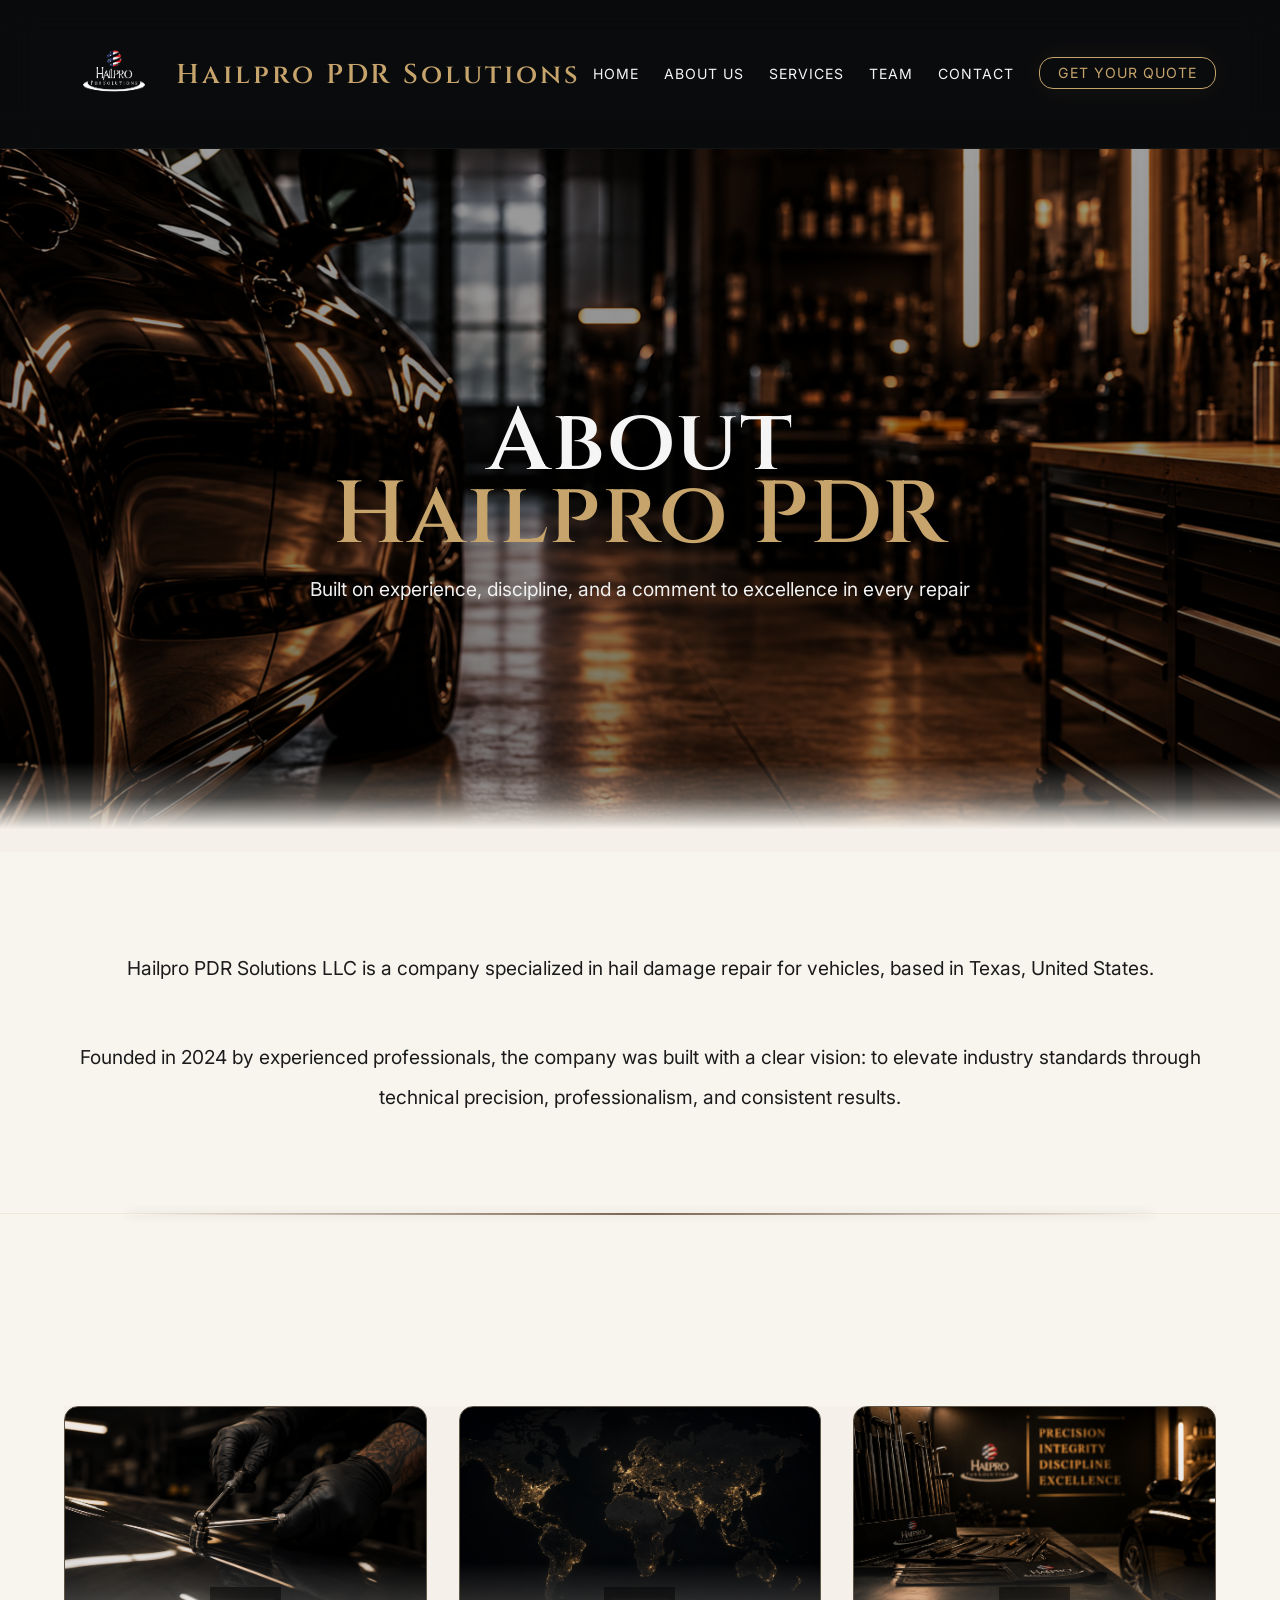
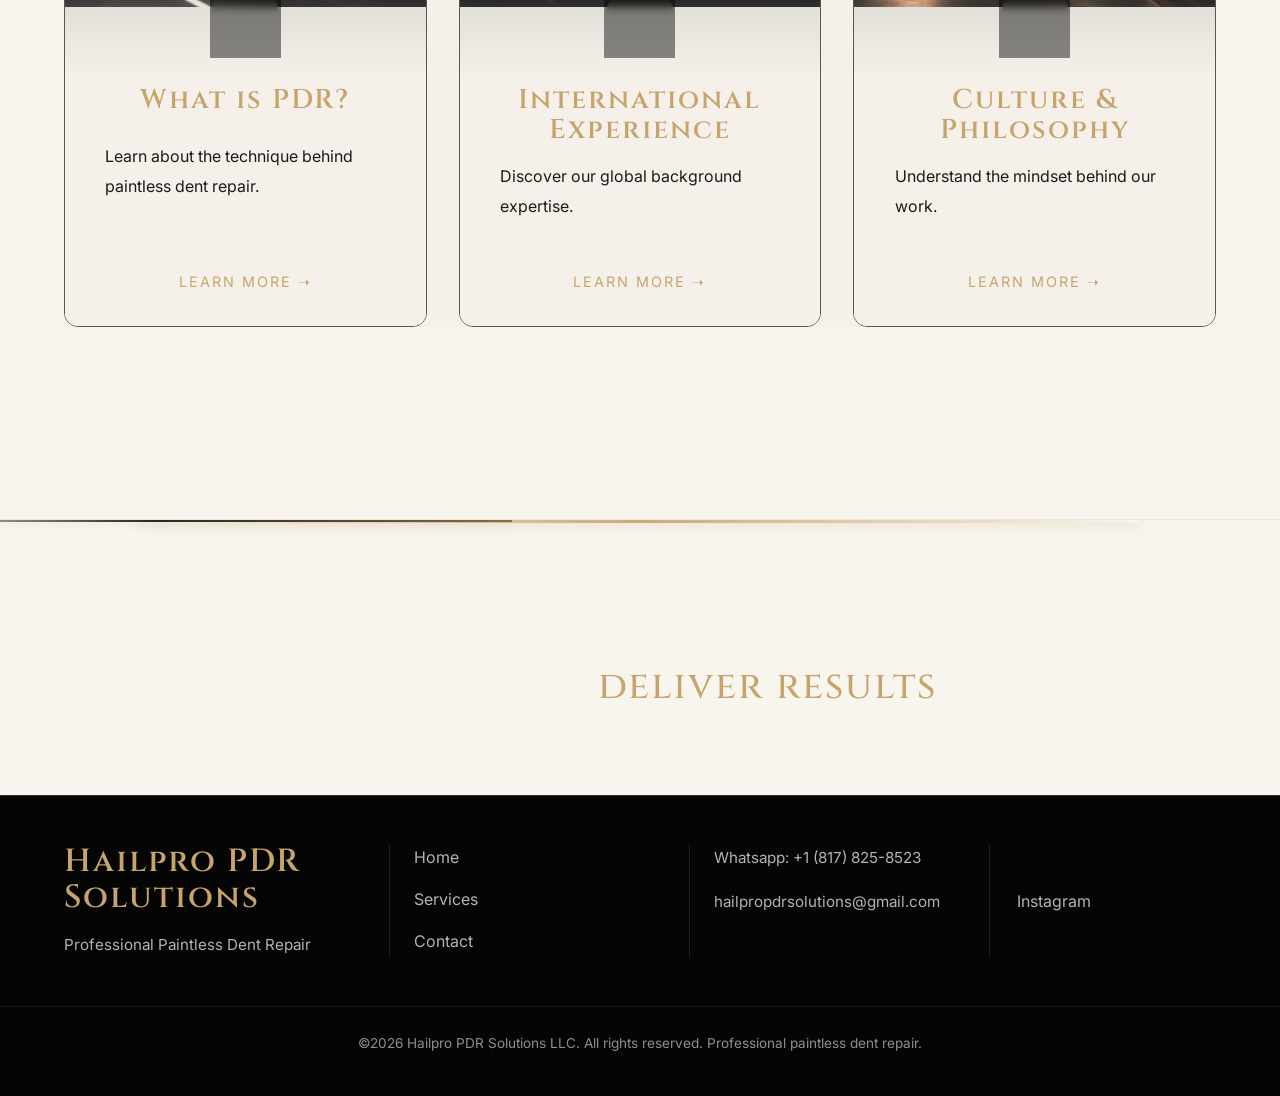
==== commit a08fcc4c: "update" ====
--- a/about.html
+++ b/about.html
@@ -5,8 +5,13 @@
     <meta name="viewport" content="width=device-width, initial-scale=1.0">
     <title>About us</title>
     <link rel="shortcut icon" href="favicon.ico" type="image/x-icon">
+    <link rel="shortcut icon" href="favicon.png" type="image/x-icon">
+
+    <link rel="stylesheet" href="https://cdn.jsdelivr.net/npm/bootstrap-icons@1.11.3/font/bootstrap-icons.min.css">
+
     <link rel="stylesheet" href="style.css">
     
+    <script src="main.js"></script>
 </head>
 <body>
     <header>
@@ -121,5 +126,6 @@
             ©2026 Hailpro PDR Solutions LLC. All rights reserved. Professional paintless dent repair.
         </p>
     </footer>
+    <script src="main.js"></script>
 </body>
 </html>
--- a/style.css
+++ b/style.css
@@ -2855,14 +2855,14 @@
 
 .philosophy-grid {
     display: grid;
-    grid-template-columns: repeat(auto-fit, minmax(320px, 1fr));
+    grid-template-columns: repeat(auto-fit, minmax(350px, 1fr));
 
     gap: 2rem;
 }
 
 .philosophy-item {
     background: var(--beige-main);
-    padding: 3rem 2rem;
+    padding: 2rem 2rem;
 
     border: 1px solid rgba(198,164,108,0.25);
     transition: var(--transition-medium);
@@ -3884,6 +3884,896 @@
     font-size: 0.85rem;
 }
 
-
-
-/*RESPONSIVE NON-DESKTOP*/+.menu-toggle,
+.close-menu{
+    display:none;
+}
+
+
+/*RESPONSIVE NON-DESKTOP*/
+
+
+@media (max-width: 1200px) {
+
+    /* CONTAINER */
+
+    .container{
+        width:92%;
+    }
+
+    /* HERO */
+
+    .hero-content h1,
+    .page-hero h1,
+    .page-hero-pdr h1,
+    .experience-hero h1,
+    .culture-hero h1,
+    .services-hero h1,
+    .team-hero h1{
+        font-size:4.8rem;
+    }
+
+    .hero-content h2,
+    .page-hero h2,
+    .page-hero-pdr h2,
+    .experience-hero h2,
+    .culture-hero h2,
+    .services-heroh1,
+    .team-heroh1,
+    .contact-hero h2{
+        font-size:4.8rem;
+    }
+
+    .hero-content p,
+    .page-hero p,
+    .page-hero-pdr p,
+    .experience-hero p,
+    .culture-hero p,
+    .services-hero p,
+    .team-hero p,
+    .contact-hero p{
+        max-width:680px;
+        font-size:1.08rem;
+    }
+
+    /* HOME */
+
+    .about-content{
+        gap:4rem;
+    }
+
+    .about-image{
+        width:420px;
+    }
+
+    .service-grid{
+        gap:1.5rem;
+    }
+
+    .service-card{
+        min-height:400px;
+        padding:2.5rem 1.6rem;
+    }
+
+    /* ABOUT */
+
+    .about-grid{
+        width:95%;
+        gap:1.5rem;
+    }
+
+    .about-card{
+        min-height:470px;
+    }
+
+    /* PDR */
+
+    .pdr-grid{
+        gap:3rem;
+    }
+
+    .pdr-image{
+        min-height:430px;
+    }
+
+    /* EXPERIENCE */
+
+    .countries-grid{
+        gap:1.4rem;
+    }
+
+    /* CULTURE */
+
+    .verse-grid{
+        gap:3rem;
+    }
+
+    /* SERVICES PAGE */
+
+    .service-grid-service{
+        width:95%;
+        gap:1.5rem;
+    }
+
+    .service-card-service{
+        min-height:470px;
+    }
+
+    /* TEAM */
+
+    .team-member-left,
+    .team-member-right{
+        gap:50px;
+    }
+
+    /* CONTACT */
+
+    .contact-grid{
+        grid-template-columns:38% 30% 24%;
+        gap:2.5rem;
+    }
+
+    /* FOOTER */
+
+    .footer-content{
+        gap:2rem;
+    }
+
+}
+
+/*TABLET 998px*/
+
+@media (max-width:992px){
+
+    /* CONTAINER */
+
+    .container{
+        width:92%;
+    }
+
+    section{
+        overflow:hidden;
+    }
+
+    /* HERO */
+
+    .hero,
+    .page-hero,
+    .page-hero-pdr,
+    .services-hero,
+    .experience-hero,
+    .culture-hero,
+    .team-hero,
+    .contact-hero{
+        min-height:65vh;
+        background-attachment:scroll;
+    }
+
+    .hero-content h1,
+    .page-hero h1,
+    .page-hero-pdr h1,
+    .experience-hero h1,
+    .culture-hero h1,
+    .services-hero h1,
+    .team-hero h1{
+        font-size:4rem;
+    }
+
+    .hero-content h2,
+    .page-hero h2,
+    .page-hero-pdr h2,
+    .experience-hero h2,
+    .culture-hero h2,
+    .services-heroh1,
+    .team-heroh1,
+    .contact-hero h2{
+        font-size:4rem;
+        line-height:1;
+    }
+
+    .hero-content p,
+    .page-hero p,
+    .page-hero-pdr p,
+    .experience-hero p,
+    .culture-hero p,
+    .services-hero p,
+    .team-hero p,
+    .contact-hero p{
+        font-size:1.05rem;
+        max-width:620px;
+    }
+
+    /* SECTION TITLES */
+
+    .section-title{
+        font-size:2.1rem !important;
+    }
+
+    /* HOME */
+
+    .about-content{
+        grid-template-columns:1fr;
+        text-align:center;
+        gap:3rem;
+    }
+
+    .about-image{
+        width:100%;
+        max-width:520px;
+        margin:auto;
+    }
+
+    .stats{
+        justify-content:center;
+    }
+
+    .service-grid{
+        grid-template-columns:repeat(2,1fr);
+    }
+
+    .quote-1 .container{
+        justify-content:center;
+    }
+
+    .quote-1-content{
+        text-align:center;
+        justify-content:center;
+    }
+
+    .quote-1 h2{
+        text-align:center;
+        font-size:1.8rem;
+    }
+
+    .contact-cta-content{
+        flex-direction:column;
+        text-align:center;
+    }
+
+    .location .container{
+        grid-template-columns:1fr;
+    }
+
+    .location-wrapper{
+        grid-template-columns:1fr;
+    }
+
+    /* ABOUT */
+
+    .about-grid{
+        grid-template-columns:repeat(2,1fr);
+    }
+
+    /* PDR */
+
+    .pdr-grid{
+        grid-template-columns:1fr;
+    }
+
+    .pdr-image{
+        order:-1;
+        min-height:420px;
+    }
+
+    .benefits-grid{
+        grid-template-columns:repeat(2,1fr);
+    }
+
+    /* BEFORE / AFTER */
+
+    .before-after-grid{
+        grid-template-columns:1fr;
+        max-width:600px;
+    }
+
+    /* EXPERIENCE */
+
+    .countries-grid{
+        grid-template-columns:repeat(2,1fr);
+    }
+
+    .quote-3 .container{
+        justify-content:center;
+    }
+
+    .quote-3-content{
+        width:100%;
+        min-width:0;
+    }
+
+    .quote-3 h2{
+        text-align:center;
+    }
+
+    .quote-3-line{
+        transform:none;
+        margin-inline:auto;
+    }
+
+    /* CULTURE */
+
+    .verse-grid{
+        grid-template-columns:1fr;
+    }
+
+    .verse-grid::after{
+        display:none;
+    }
+
+    .mindset-grid{
+        grid-template-columns:repeat(2,1fr);
+    }
+
+    .philosophy-grid{
+        grid-template-columns:repeat(2,1fr);
+    }
+
+    /* SERVICES PAGE */
+
+    .service-grid-service{
+        grid-template-columns:repeat(2,1fr);
+    }
+
+    .process-grid{
+        grid-template-columns:1fr;
+        gap:3rem;
+    }
+
+    .step:not(:last-child)::after{
+        display:none;
+    }
+
+    /* TEAM */
+
+    .team-member-left,
+    .team-member-right{
+        grid-template-columns:1fr;
+        gap:2.5rem;
+        padding:60px 0;
+    }
+
+    .team-member-right .team-info{
+        order:2;
+    }
+
+    .team-member-right div:first-child{
+        order:1;
+    }
+
+    .team-maylon img,
+    .team-jo img,
+    .team-ve img{
+        width:100%;
+        margin:0;
+    }
+
+    /* CONTACT */
+
+    .contact-grid{
+        grid-template-columns:1fr;
+        gap:4rem;
+    }
+
+    .contact-info,
+    .contact-info-page{
+        border:none;
+        padding:0;
+    }
+
+    .contact-map iframe{
+        height:350px;
+    }
+
+    /* FOOTER */
+
+    .footer-content{
+        grid-template-columns:repeat(2,1fr);
+        gap:3rem;
+    }
+
+    .footer-content > div::after{
+        display:none;
+    }
+
+}
+
+/*MOVIL GRANDE*/
+
+@media (max-width: 767px){
+
+    .container{
+        width:92%;
+    }
+
+    section{
+        padding:4rem 0;
+    }
+
+    /* HERO */
+
+    .hero,
+    .page-hero,
+    .page-hero-pdr,
+    .experience-hero,
+    .culture-hero,
+    .services-hero,
+    .team-hero,
+    .contact-hero{
+        min-height:65vh;
+        background-attachment:scroll;
+    }
+
+    .hero h1,
+    .page-hero h1,
+    .page-hero-pdr h1,
+    .experience-hero h1,
+    .culture-hero h1,
+    .services-hero h1,
+    .team-hero h1{
+        font-size:3.2rem;
+        line-height:1.1;
+    }
+
+    .hero h2,
+    .page-hero h2,
+    .page-hero-pdr h2,
+    .experience-hero h2,
+    .culture-hero h2,
+    .services-heroh1,
+    .team-heroh1,
+    .contact-heroh2{
+        font-size:2.8rem;
+        line-height:1;
+        margin-bottom:2rem;
+    }
+
+    .hero p,
+    .page-hero p,
+    .page-hero-pdr p,
+    .experience-hero p,
+    .contact-hero p{
+        font-size:1rem;
+        line-height:1.8;
+    }
+
+    /* TITULOS */
+
+    .section-title{
+        font-size:2rem !important;
+    }
+
+    /* HOME */
+
+    .service-grid,
+    .stats,
+    .countries-grid,
+    .benefits-grid,
+    .service-grid-service,
+    .about-grid,
+    .process-grid,
+    .mindset-grid,
+    .philosophy-grid,
+    .before-after-grid,
+    .verse-grid{
+        grid-template-columns:1fr;
+    }
+
+    .verse-grid::after{
+        display:none;
+    }
+
+    .location .container,
+    .pdr-grid,
+    .contact-grid{
+        grid-template-columns:1fr;
+    }
+
+    /* TEAM */
+
+    .team-member-left,
+    .team-member-right{
+        grid-template-columns:1fr;
+        gap:2.5rem;
+        padding:3rem 0;
+    }
+
+    .team-jo img,
+    .team-maylon img,
+    .team-ve img{
+        width:100%;
+        height:420px;
+        margin:0;
+    }
+
+    /* FOOTER */
+
+    .footer-content{
+        grid-template-columns:1fr;
+        gap:2.5rem;
+    }
+
+    .footer-content > div::after{
+        display:none;
+    }
+
+    /* CTA */
+
+    .contact-cta-content{
+        flex-direction:column;
+        text-align:center;
+    }
+
+    .contact-cta .btn-primary,
+    .service-cta .btn-primary,
+    .experience-contact,
+    .pdr-contact{
+        width:100%;
+        max-width:340px;
+    }
+
+}
+
+/*MOVIL PEQUEÑO*/
+
+    @media (max-width:575px){
+
+        .menu-toggle {
+            display: block;
+
+            background: none;
+            border: none;
+
+            color: var(--gold);
+
+            font-size: 2rem;
+
+            cursor: pointer;
+            z-index: 1001;
+        }
+
+        .close-menu {
+            display: block;
+
+            background: none;
+            border: none;
+
+            color: var(--gold);
+
+            font-size: 1.6rem;
+
+            cursor: pointer;
+            margin-bottom: 2rem;
+        }
+
+        .nav-menu {
+            position: fixed;
+
+            top: 0;
+            right: 0;
+
+            width: 280px;
+            height: 100vh;
+
+            padding: 2rem;
+
+            display: flex;
+            flex-direction: column;
+            align-items: flex-start;
+
+            gap: 1.5rem;
+
+            list-style: none;
+
+            background: #050505;
+            border-left: 1px solid rgba(198,164,108,0.25);
+            box-shadow: -10px 0 35px rgba(0,0,0,0.55);
+
+            opacity: 0;
+            visibility: hidden;
+
+            transition:
+            transform .45s ease,
+            opacity .35 ease,
+            visibility .35s ease;
+
+            z-index: 1000;
+        }
+
+        .nav-menu.visible {
+            opacity: 1;
+            visibility: visible;
+            transform: translateX(0);
+        }
+
+.nav-menu.visible, 
+.close-menu { 
+    display:block; 
+}
+.nav-menu li {
+    width: 100%;
+}
+
+        .nav-menu a {
+            display: flex;
+            justify-content: space-between;
+            align-items: center;
+            width: 100%;
+            padding: .8rem 1;
+
+            color: var(--text-main);
+            font-size: 1rem;
+
+            border-bottom: 1px solid rgba(198,164,108,.12);
+        }
+
+        .nav-menu a:hover {
+            color: var(--gold);
+        }
+
+        .dropdown {
+            position: relative;
+            display: flex;
+            align-items: center;
+            background: transparent;
+
+            border: none;
+
+            box-shadow: none;
+        }
+
+        .dropdown > a {
+            flex: 1;
+        }
+
+    .dropdown-toggle {
+        background: none;
+        border: none;
+
+        color: var(--gold);
+        cursor: pointer;
+
+        padding: 0;
+    }
+        
+    .dropdown-menu {
+        position: absolute;
+        top: 0;
+        left: 0;
+        width: 100%;
+        height: 100%;
+
+        display: flex;
+        flex-direction: column;
+        background: #050505;
+        list-style: none;
+        transform:translateX(100%);
+
+        opacity:0;
+
+        visibility:hidden;
+
+        transition:.35s ease;
+
+        z-index:5;
+    }
+
+    .dropdown.active,
+    .dropdown-menu {
+
+    transform:translateX(0);
+
+    opacity:1;
+
+    visibility:visible;
+}
+
+.dropdown-back {
+
+    margin-bottom: 1rem;
+}
+
+.dropdown-back button {
+
+    display: flex;
+
+    align-items:center;
+
+    gap:.6rem;
+
+    background:none;
+
+    border:none;
+
+    color:var(--gold);
+
+    cursor:pointer;
+
+    font-size:1rem;
+}
+
+.dropdown-menu a{
+
+    color:var(--text-main);
+
+    padding:1rem 0;
+
+    border-bottom:1px solid rgba(198,164,108,.12);
+}
+
+    .navbar h1 {
+        padding: 0 2rem;
+        font-size: 1rem;
+    }
+
+    .container{
+        width:94%;
+    }
+
+    section{
+        padding:3.5rem 0;
+    }
+
+    /* HERO */
+
+    .hero,
+    .page-hero,
+    .page-hero-pdr,
+    .experience-hero,
+    .culture-hero,
+    .services-hero,
+    .team-hero,
+    .contact-hero{
+        min-height:60vh;
+    }
+
+    .hero h1,
+    .page-hero h1,
+    .page-hero-pdr h1,
+    .experience-hero h1,
+    .culture-hero h1,
+    .services-hero h1,
+    .team-hero h1{
+        font-size:2.4rem;
+        line-height:1.15;
+    }
+
+    .hero h2,
+    .page-hero h2,
+    .page-hero-pdr h2,
+    .experience-hero h2,
+    .culture-hero h2,
+    .services-heroh1,
+    .team-heroh1,
+    .contact-heroh2{
+        font-size:2rem;
+        line-height:1.1;
+        margin-bottom:1.5rem;
+    }
+
+    .hero p,
+    .page-hero p,
+    .page-hero-pdr p,
+    .experience-hero p,
+    .contact-hero p{
+        font-size:0.95rem;
+        line-height:1.7;
+    }
+
+    /* TITULOS */
+
+    .section-title{
+        font-size:1.8rem !important;
+        margin-bottom:2.5rem !important;
+    }
+
+    /* TARJETAS */
+
+    .service-card,
+    .benefit,
+    .about-card,
+    .service-card-service,
+    .mindset-item,
+    .philosophy-item,
+    .country-card{
+        padding:2rem 1.5rem;
+        min-height:auto;
+    }
+
+    .service-card h3,
+    .benefit h3,
+    .about-card h3,
+    .service-card-service h2{
+        font-size:1.4rem;
+    }
+
+    .service-card p,
+    .benefit p,
+    .about-card p,
+    .service-card-service p,
+    .mindset-item p,
+    .philosophy-item p{
+        font-size:0.95rem;
+    }
+
+    /* BOTONES */
+
+    .btn-primary,
+    .experience-contact,
+    .pdr-contact{
+        width:100%;
+        padding:1rem;
+        font-size:.8rem;
+    }
+
+    /* QUOTES */
+
+    .quote-1 h2,
+    .quote-3 h2,
+    .about-statement h2{
+        font-size:1.5rem;
+        text-align:center;
+    }
+
+    .quote-1-content,
+    .quote-3-content,
+    .about-statement-content{
+        flex-direction:column;
+        text-align:center;
+        align-items:center;
+    }
+
+    .quote-3-content{
+        width:100%;
+        min-width:0;
+    }
+
+    .quote-3-line{
+        transform:none;
+        margin:2rem auto 0;
+    }
+
+    /* IMÁGENES EQUIPO */
+
+    .team-maylon img,
+    .team-jo img,
+    .team-ve img{
+        height:320px;
+    }
+
+    /* MAPAS */
+
+    .map-placeholder{
+        min-height:220px;
+    }
+
+    .contact-map iframe{
+        height:300px;
+    }
+
+    /* FOOTER */
+
+    .footer{
+        text-align:center;
+    }
+
+    .footer-links,
+    .footer-contact{
+        align-items:center;
+    }
+
+    .footer-instagram{
+        justify-content:center;
+    }
+
+    /* ESTADÍSTICAS */
+
+    .stat h3{
+        font-size:2.2rem;
+    }
+
+    .stat p{
+        max-width:none;
+        font-size:.75rem;
+    }
+
+}
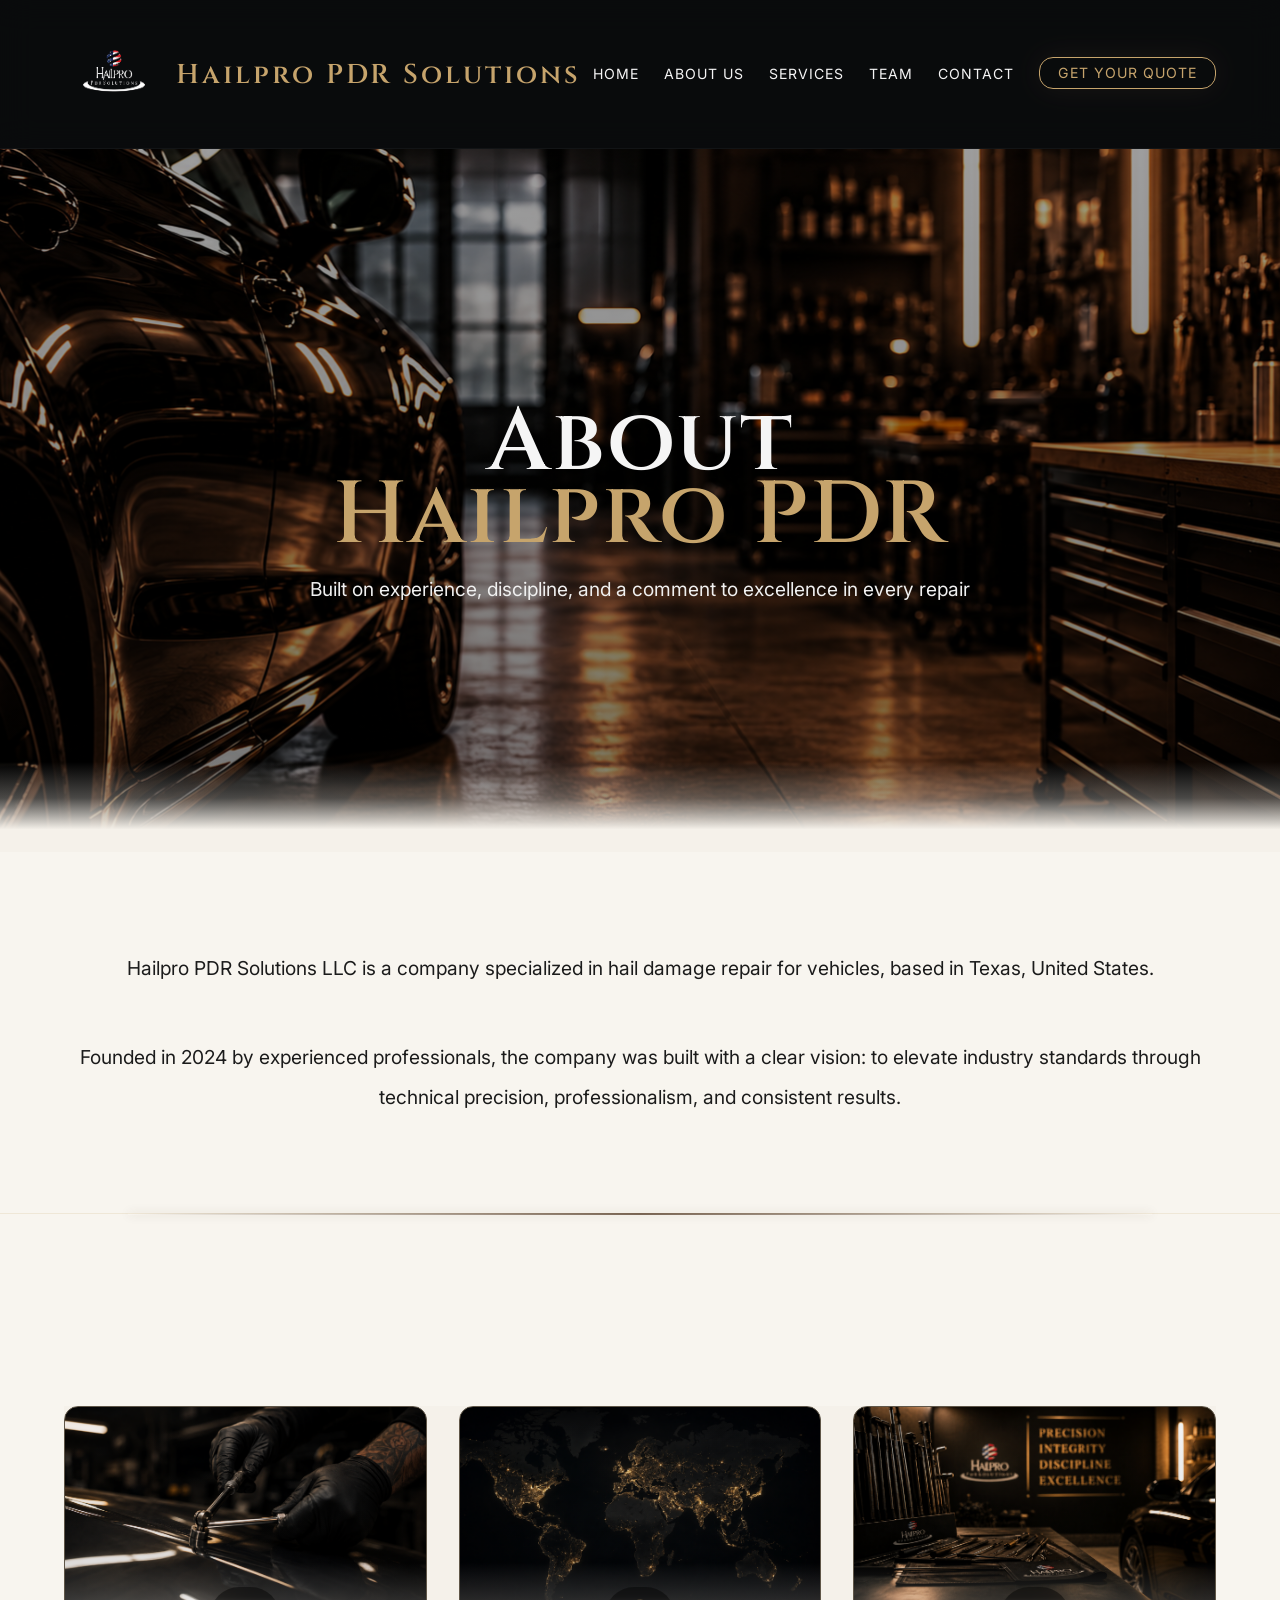
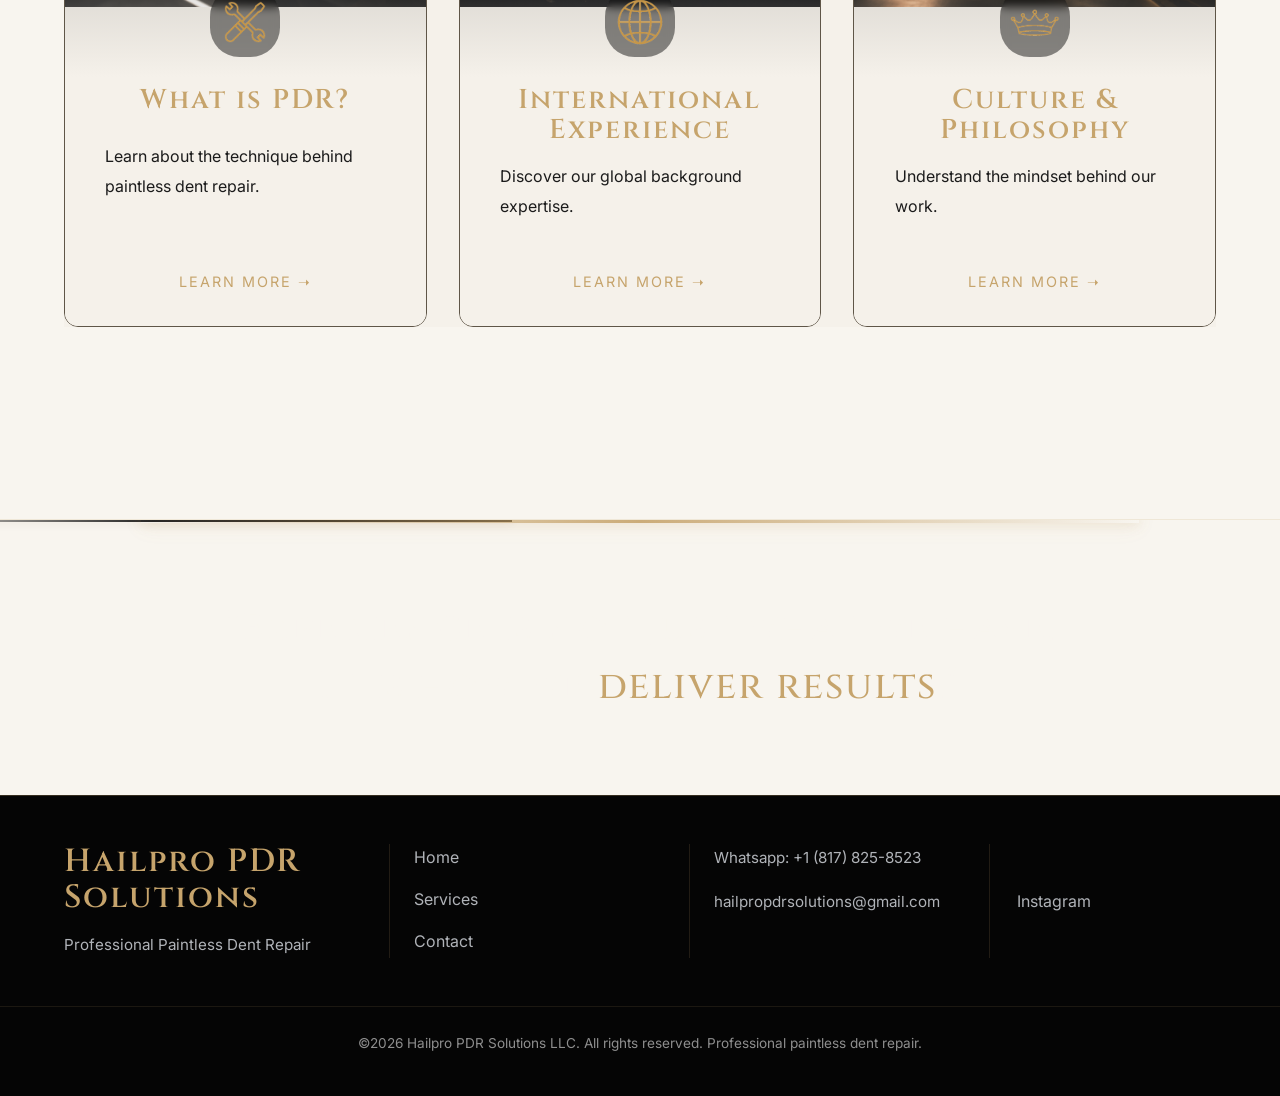
==== commit d6ef3b0c: "update" ====
--- a/about.html
+++ b/about.html
@@ -11,7 +11,6 @@
 
     <link rel="stylesheet" href="style.css">
     
-    <script src="main.js"></script>
 </head>
 <body>
     <header>
@@ -23,22 +22,40 @@
                 <h1>Hailpro PDR Solutions</h1>
             </div>
 
-            <ul class="nav-menu">
+            <button class="menu-toggle" id="open-menu" aria-label="Open-menu">
+                <i class="bi bi-list"></i>
+            </button>
+
+            <ul class="nav-menu" id="nav-menu">
+
+                <button class="close-menu" id="close-menu" aria-label="Close-menu">
+                    <i class="bi bi-x-lg"></i>
+                </button>
+
                 <li><a href="index.html">Home</a></li>
 
-            <li class="dropdown">
+                <li class="dropdown" id="about-dropdown">
                     <a href="about.html">About Us</a>
-                    <ul class="dropdown-menu">
+                    <button class="dropdown-toggle" id="about-toggle" type="button">
+                        <i class="bi bi-chevron-right"></i>
+                    </button>
+                    <ul class="dropdown-menu" id="about-submenu">
+                        <li class="dropdown-back">
+
+                            <button class="dropdown-back-btn" id="about-back"  type="button">
+                            <i class="bi bi-chevron-left"></i>
+                            Back</button>
+                        </li>
                         <li><a href="pdr.html">What is PDR?</a></li>
                         <li><a href="experience.html">International Experience</a></li>
                         <li><a href="culture.html">Culture and Philosophy</a></li>
                         </ul>
+                </li>
                     <li><a href="services.html">Services</a></li>
                     <li><a href="team.html">Team</a></li>
                     <li><a href="contact.html">Contact</a></li>
 
                     <li><a href="contact.html" class="btn-nav">Get Your Quote</a></li>
-                </li>
             </ul>
         </nav>
     </header>
--- a/style.css
+++ b/style.css
@@ -3885,10 +3885,12 @@
 }
 
 .menu-toggle,
-.close-menu{
+.close-menu,
+.dropdown-toggle,
+.dropdown-back,
+.dropdown-back-btn{
     display:none;
 }
-
 
 /*RESPONSIVE NON-DESKTOP*/
 
@@ -4339,7 +4341,7 @@
     /* TITULOS */
 
     .section-title{
-        font-size:2rem !important;
+        font-size:2rem;
     }
 
     /* HOME */
@@ -4417,188 +4419,204 @@
 
     @media (max-width:575px){
 
-        .menu-toggle {
-            display: block;
-
-            background: none;
-            border: none;
-
-            color: var(--gold);
-
-            font-size: 2rem;
-
-            cursor: pointer;
-            z-index: 1001;
-        }
-
-        .close-menu {
-            display: block;
-
-            background: none;
-            border: none;
-
-            color: var(--gold);
-
-            font-size: 1.6rem;
-
-            cursor: pointer;
-            margin-bottom: 2rem;
-        }
-
-        .nav-menu {
-            position: fixed;
-
-            top: 0;
-            right: 0;
-
-            width: 280px;
-            height: 100vh;
-
-            padding: 2rem;
-
-            display: flex;
-            flex-direction: column;
-            align-items: flex-start;
-
-            gap: 1.5rem;
-
-            list-style: none;
-
-            background: #050505;
-            border-left: 1px solid rgba(198,164,108,0.25);
-            box-shadow: -10px 0 35px rgba(0,0,0,0.55);
-
-            opacity: 0;
-            visibility: hidden;
-
-            transition:
-            transform .45s ease,
-            opacity .35 ease,
-            visibility .35s ease;
-
-            z-index: 1000;
-        }
-
-        .nav-menu.visible {
-            opacity: 1;
-            visibility: visible;
-            transform: translateX(0);
-        }
-
-.nav-menu.visible, 
-.close-menu { 
-    display:block; 
-}
-.nav-menu li {
-    width: 100%;
-}
-
-        .nav-menu a {
-            display: flex;
-            justify-content: space-between;
-            align-items: center;
-            width: 100%;
-            padding: .8rem 1;
-
-            color: var(--text-main);
-            font-size: 1rem;
-
-            border-bottom: 1px solid rgba(198,164,108,.12);
-        }
-
-        .nav-menu a:hover {
-            color: var(--gold);
-        }
-
-        .dropdown {
-            position: relative;
-            display: flex;
-            align-items: center;
-            background: transparent;
-
-            border: none;
-
-            box-shadow: none;
-        }
-
-        .dropdown > a {
-            flex: 1;
-        }
+    
+    .menu-toggle {
+        display: block;
+
+        background: none;
+        border: none;
+
+        color: var(--gold);
+
+        font-size: 2rem;
+
+        cursor: pointer;
+
+        z-index: 1100;
+    }
+
+    .menu-toggle.hide {
+        display: none;
+    }
+
+    .close-menu {
+        display: none;
+
+        background: none;
+        border: none;
+
+        color: var(--gold);
+        font-size: 1.6rem;
+
+        cursor: pointer;
+
+        align-self: flex-end;
+        margin-bottom: 2rem;
+    }
+
+    .nav-menu {
+        position: fixed;
+        top: 0;
+        right: 0;
+
+        width: 290px;
+        height: 100vh;
+
+        padding: 2rem;
+
+        display: flex;
+        flex-direction: column;
+
+        gap: 1rem;
+
+        list-style: none;
+
+        background: #050505;
+
+        border-left: 1px solid rgba(198,164,108,0.25);
+
+        box-shadow: -10px 0 35px rgba(0,0,0,0.55);
+
+        overflow: hidden;
+
+        transform: translateX(100%);
+
+        opacity: 0;
+        visibility: hidden;
+
+        transition: .4s ease;
+
+        z-index: 1050;
+
+    }
+
+    .nav-menu.visible {
+        transform: translateX(0);
+        opacity: 1;
+        visibility: visible;
+    }
+
+    .nav-menu.visible, 
+    .close-menu {
+        display: block;
+    }
+
+    .nav-menu > li {
+        width: 100%;
+    }
+
+    .nav-menu > li > a {
+        display: block;
+        width: 100%;
+
+        padding: 1rem 1rem;
+
+        color: var(--text-main);
+
+    }
+
+    .dropdown {
+        display: flex;
+        align-items: center;
+        justify-content: space-between;
+        width: 100%;
+    }
+
+    .dropdown > a {
+        flex: 1;
+        padding: 1rem 0;
+    }
 
     .dropdown-toggle {
         background: none;
         border: none;
 
         color: var(--gold);
+
+        display: flex;
+        align-items: center;
+        justify-content: center;
+
+        width: 40px;
+        height: 40px;
+
+        flex-shrink: 0;
+        
         cursor: pointer;
 
-        padding: 0;
-    }
+        font-size: 1rem;
+    }
+
+    .dropdown-menu {
+        position: fixed;
+        inset: 0;
         
-    .dropdown-menu {
-        position: absolute;
         top: 0;
-        left: 0;
-        width: 100%;
-        height: 100%;
-
+        right: 0;
+
+        width: 290px;
+        height: 100vh;
+
+        background: #050505;
+
+        list-style: none;
+
+        padding: 2rem;
         display: flex;
         flex-direction: column;
-        background: #050505;
+
+        gap: 1rem;
+        transform: translateX(100%);
+
+        transition: .35s ease;
+
+        opacity: 0;
+        visibility: hidden;
+
+        z-index: 1100;
+    }
+
+    .dropdown.active .dropdown-menu {
+        transform: translate(0);
+        opacity: 1;
+        visibility: visible;
+    }
+
+    .dropdown-back {
+        display: block;
+        width: 100%;
+        margin: 2rem;
         list-style: none;
-        transform:translateX(100%);
-
-        opacity:0;
-
-        visibility:hidden;
-
-        transition:.35s ease;
-
-        z-index:5;
-    }
-
-    .dropdown.active,
-    .dropdown-menu {
-
-    transform:translateX(0);
-
-    opacity:1;
-
-    visibility:visible;
-}
-
-.dropdown-back {
-
-    margin-bottom: 1rem;
-}
-
-.dropdown-back button {
-
-    display: flex;
-
-    align-items:center;
-
-    gap:.6rem;
-
-    background:none;
-
-    border:none;
-
-    color:var(--gold);
-
-    cursor:pointer;
-
-    font-size:1rem;
-}
-
-.dropdown-menu a{
-
-    color:var(--text-main);
-
-    padding:1rem 0;
-
-    border-bottom:1px solid rgba(198,164,108,.12);
-}
+    }
+
+    .dropdown-back-btn {
+        display: flex;
+        align-items: center;
+        gap: 6rem;
+
+        width: 100%;
+
+        background: none;
+        border: none;
+
+        color: var(--gold);
+        font-size: 1rem;
+
+        cursor: pointer;
+
+        margin-bottom: 1.5rem;
+    }
+
+    .dropdown-menu li {
+        width: 100%;
+    }
+
+    .dropdown-menu a {
+        display: block;
+        width: 100%;
+
+        color: var(--text-main);
+    }
 
     .navbar h1 {
         padding: 0 2rem;
